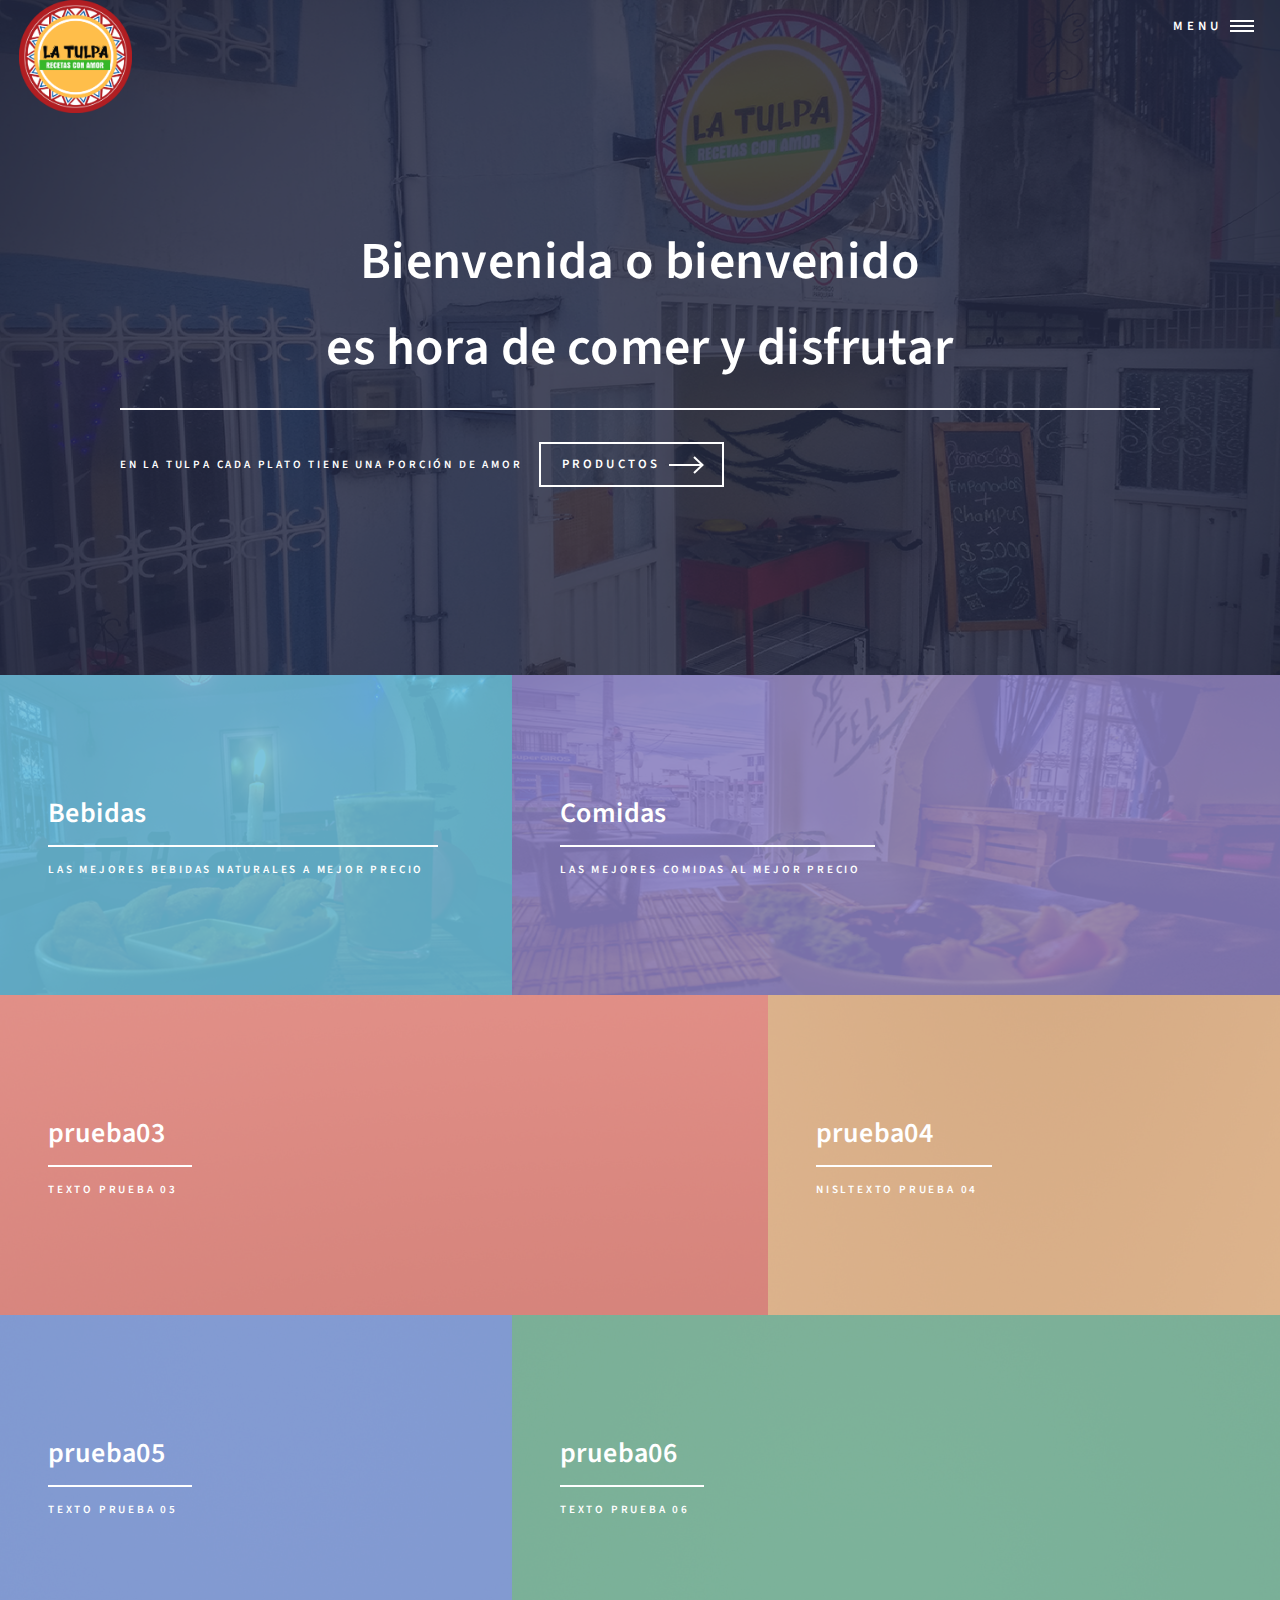
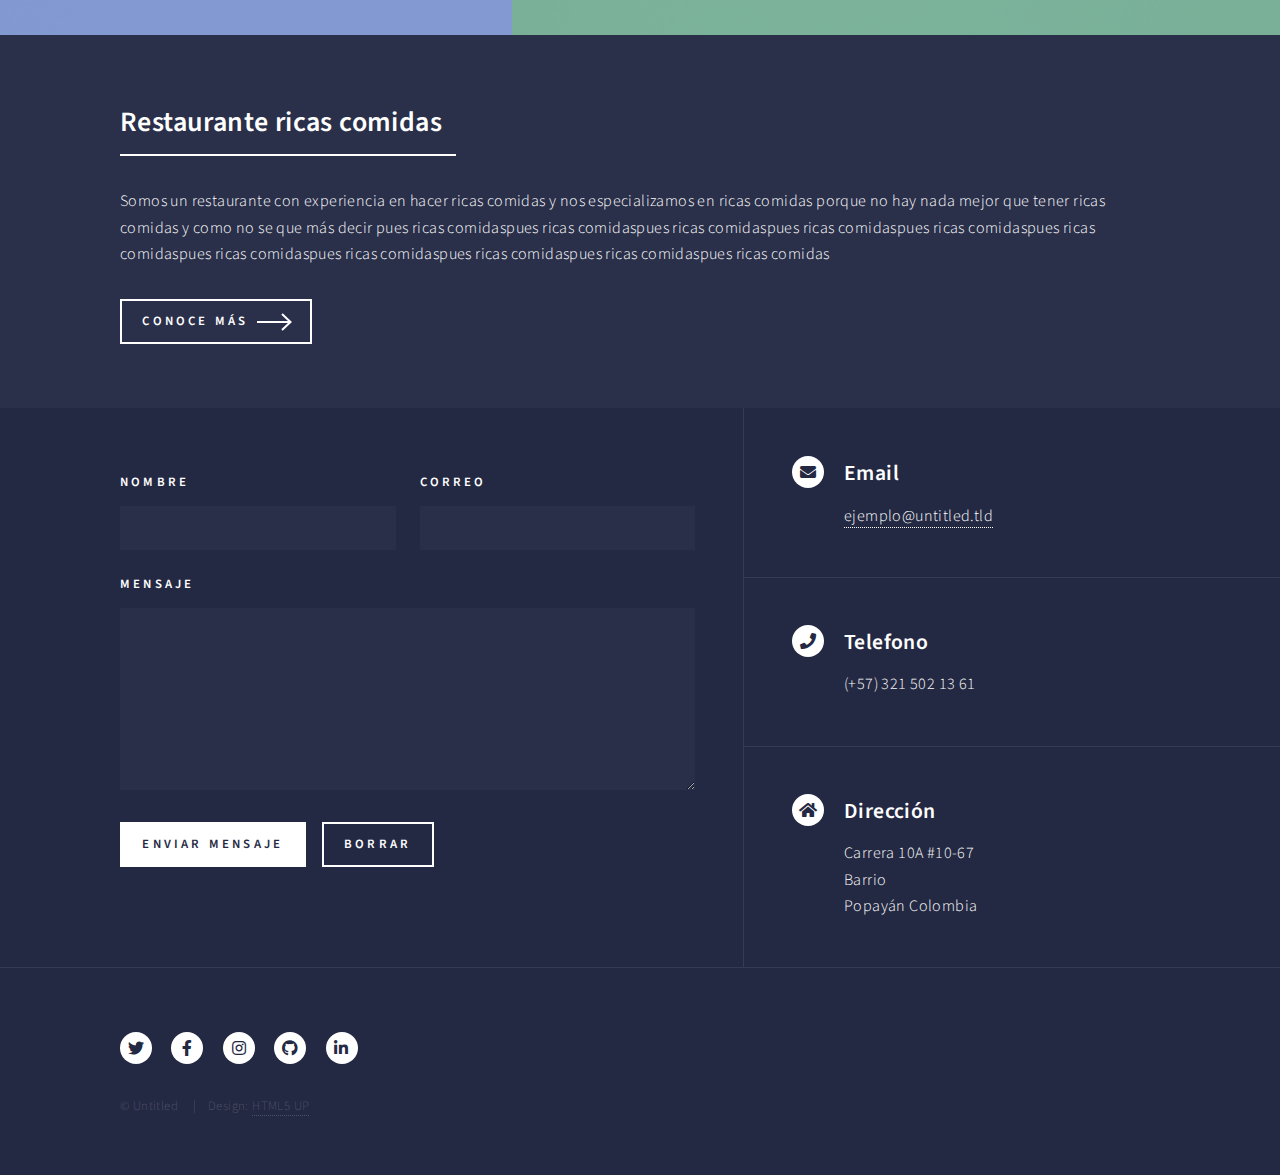
==== index.html @ 99e547b1 "Primera carga" ====
﻿<!DOCTYPE HTML>
<!--
    Forty by HTML5 UP
    html5up.net | @ajlkn
    Free for personal and commercial use under the CCA 3.0 license (html5up.net/license)
-->
<html>
<head>
    <title>Comidas Ricas</title>
    <meta charset="utf-8" />
    <meta name="viewport" content="width=device-width, initial-scale=1, user-scalable=no" />
    <link rel="stylesheet" href="assets/css/main.css" />
    <noscript><link rel="stylesheet" href="assets/css/noscript.css" /></noscript>
</head>
<body class="is-preload">
    <!-- Wrapper -->
    <div id="wrapper">
        <!-- Header -->
        <header id="header" class="alt">
            <a href="index.html" class="logo"><img src="images/logo.png" style="width:10%" /></a>
            <nav>
                <a href="#menu">Menu</a>
            </nav>
        </header>
        <!-- Menu -->
        <nav id="menu">
            <ul class="links">
                <li><a href="index.html">Inicio</a></li>
                <li><a href="Carta.html">Carta</a></li>
                <li><a href="generic.html">Conocenos</a></li>
            </ul>
            <ul class="actions stacked">
                <li><a href="#" class="button primary fit">Get Started</a></li>
                <li><a href="#" class="button fit">Log In</a></li>
            </ul>
        </nav>
        <!-- Banner -->
        <section id="banner" class="major">
            <div class="inner">
                <span class="image">
                    <img src="images/banner.png" alt="" />
                </span>
                <header class="major" style="text-align:center;">
                    <h1>Bienvenida o bienvenido<br />es hora de comer y disfrutar</h1>
                </header>
                <div class="content">
                    <p>En La Tulpa cada plato tiene una porción de amor</p>
                    <ul class="actions">
                        <li><a href="#one" class="button next scrolly">Productos</a></li>
                    </ul>
                </div>
            </div>
        </section>
        <!-- Main -->
        <div id="main">

            <!-- One -->
            <section id="one" class="tiles">
                <article>
                    <span class="image">
                        <img src="images/pic01.png" alt="" />
                    </span>
                    <header class="major">
                        <h3><a href="Bebidas.html" class="link">Bebidas</a></h3>
                        <p>Las mejores bebidas naturales a mejor precio</p>
                    </header>
                </article>
                <article>
                    <span class="image">
                        <img src="images/pic02.png" alt="" />
                    </span>
                    <header class="major">
                        <h3><a href="Comida.html" class="link">Comidas</a></h3>
                        <p>Las mejores comidas al mejor precio</p>
                    </header>
                </article>
                <article>
                    <span class="image">
                        <img src="images/pic03.jpg" alt="" />
                    </span>
                    <header class="major">
                        <h3><a href="Carta.html" class="link">prueba03</a></h3>
                        <p>Texto prueba 03</p>
                    </header>
                </article>
                <article>
                    <span class="image">
                        <img src="images/pic04.jpg" alt="" />
                    </span>
                    <header class="major">
                        <h3><a href="Carta.html" class="link">prueba04</a></h3>
                        <p>NislTexto prueba 04</p>
                    </header>
                </article>
                <article>
                    <span class="image">
                        <img src="images/pic05.jpg" alt="" />
                    </span>
                    <header class="major">
                        <h3><a href="Carta.html" class="link">prueba05</a></h3>
                        <p>Texto prueba 05</p>
                    </header>
                </article>
                <article>
                    <span class="image">
                        <img src="images/pic06.jpg" alt="" />
                    </span>
                    <header class="major">
                        <h3><a href="Carta.html" class="link">prueba06</a></h3>
                        <p>Texto prueba 06</p>
                    </header>
                </article>
            </section>

            <!-- Two -->
            <section id="two">
                <div class="inner">
                    <header class="major">
                        <h2>Restaurante ricas comidas</h2>
                    </header>
                    <p>Somos un restaurante con experiencia en hacer ricas comidas y nos especializamos en ricas comidas porque no hay nada mejor que tener ricas comidas y como no se que más decir pues ricas comidaspues ricas comidaspues ricas comidaspues ricas comidaspues ricas comidaspues ricas comidaspues ricas comidaspues ricas comidaspues ricas comidaspues ricas comidaspues ricas comidas</p>
                    <ul class="actions">
                        <li><a href="landing.html" class="button next">Conoce más</a></li>
                    </ul>
                </div>
            </section>

        </div>

        <!-- Contact -->
        <section id="contact">
            <div class="inner">
                <section>
                    <form method="post" action="#">
                        <div class="fields">
                            <div class="field half">
                                <label for="name">Nombre</label>
                                <input type="text" name="name" id="name" />
                            </div>
                            <div class="field half">
                                <label for="email">Correo</label>
                                <input type="text" name="email" id="email" />
                            </div>
                            <div class="field">
                                <label for="message">Mensaje</label>
                                <textarea name="message" id="message" rows="6"></textarea>
                            </div>
                        </div>
                        <ul class="actions">
                            <li><input type="submit" value="Enviar mensaje" class="primary" /></li>
                            <li><input type="reset" value="Borrar" /></li>
                        </ul>
                    </form>
                </section>
                <section class="split">
                    <section>
                        <div class="contact-method">
                            <span class="icon solid alt fa-envelope"></span>
                            <h3>Email</h3>
                            <a href="#">ejemplo@untitled.tld</a>
                        </div>
                    </section>
                    <section>
                        <div class="contact-method">
                            <span class="icon solid alt fa-phone"></span>
                            <h3>Telefono</h3>
                            <span>(+57) 321 502 13 61</span>
                        </div>
                    </section>
                    <section>
                        <div class="contact-method">
                            <span class="icon solid alt fa-home"></span>
                            <h3>Dirección</h3>
                            <span>
                                Carrera 10A #10-67<br />
                                Barrio<br />
                                Popayán Colombia
                            </span>
                        </div>
                    </section>
                </section>
            </div>
        </section>
        <!-- Footer -->
        <footer id="footer">
            <div class="inner">
                <ul class="icons">
                    <li><a href="#" class="icon brands alt fa-twitter"><span class="label">Twitter</span></a></li>
                    <li><a href="#" class="icon brands alt fa-facebook-f"><span class="label">Facebook</span></a></li>
                    <li><a href="#" class="icon brands alt fa-instagram"><span class="label">Instagram</span></a></li>
                    <li><a href="#" class="icon brands alt fa-github"><span class="label">GitHub</span></a></li>
                    <li><a href="#" class="icon brands alt fa-linkedin-in"><span class="label">LinkedIn</span></a></li>
                </ul>
                <ul class="copyright">
                    <li>&copy; Untitled</li>
                    <li>Design: <a href="https://html5up.net">HTML5 UP</a></li>
                </ul>
            </div>
        </footer>

    </div>

    <!-- Scripts -->
    <script src="assets/js/jquery.min.js"></script>
    <script src="assets/js/jquery.scrolly.min.js"></script>
    <script src="assets/js/jquery.scrollex.min.js"></script>
    <script src="assets/js/browser.min.js"></script>
    <script src="assets/js/breakpoints.min.js"></script>
    <script src="assets/js/util.js"></script>
    <script src="assets/js/main.js"></script>

</body>
</html>
---- assets/css/main.css ----
@import url(fontawesome-all.min.css);
@import url("https://fonts.googleapis.com/css?family=Source+Sans+Pro:300,300italic,600,600italic");

/*
	Forty by HTML5 UP
	html5up.net | @ajlkn
	Free for personal and commercial use under the CCA 3.0 license (html5up.net/license)
*/

html, body, div, span, applet, object,
iframe, h1, h2, h3, h4, h5, h6, p, blockquote,
pre, a, abbr, acronym, address, big, cite,
code, del, dfn, em, img, ins, kbd, q, s, samp,
small, strike, strong, sub, sup, tt, var, b,
u, i, center, dl, dt, dd, ol, ul, li, fieldset,
form, label, legend, table, caption, tbody,
tfoot, thead, tr, th, td, article, aside,
canvas, details, embed, figure, figcaption,
footer, header, hgroup, menu, nav, output, ruby,
section, summary, time, mark, audio, video {
	margin: 0;
	padding: 0;
	border: 0;
	font-size: 100%;
	font: inherit;
	vertical-align: baseline;}

article, aside, details, figcaption, figure,
footer, header, hgroup, menu, nav, section {
	display: block;}

body {
	line-height: 1;
}

ol, ul {
	list-style: none;
}

blockquote, q {
	quotes: none;
}

	blockquote:before, blockquote:after, q:before, q:after {
		content: '';
		content: none;
	}

table {
	border-collapse: collapse;
	border-spacing: 0;
}

body {
	-webkit-text-size-adjust: none;
}

mark {
	background-color: transparent;
	color: inherit;
}

input::-moz-focus-inner {
	border: 0;
	padding: 0;
}

input, select, textarea {
	-moz-appearance: none;
	-webkit-appearance: none;
	-ms-appearance: none;
	appearance: none;
}

/* Basic */

	@-ms-viewport {
		width: device-width;
	}

	body {
		-ms-overflow-style: scrollbar;
	}

	@media screen and (max-width: 480px) {

		html, body {
			min-width: 320px;
		}

	}

	html {
		box-sizing: border-box;
	}

	*, *:before, *:after {
		box-sizing: inherit;
	}

	body {
		background: #242943;
	}

		body.is-preload *, body.is-preload *:before, body.is-preload *:after {
			-moz-animation: none !important;
			-webkit-animation: none !important;
			-ms-animation: none !important;
			animation: none !important;
			-moz-transition: none !important;
			-webkit-transition: none !important;
			-ms-transition: none !important;
			transition: none !important;
		}

/* Type */

	body, input, select, textarea {
		color: #ffffff;
		font-family: "Source Sans Pro", Helvetica, sans-serif;
		font-size: 17pt;
		font-weight: 300;
		letter-spacing: 0.025em;
		line-height: 1.65;
	}

		@media screen and (max-width: 1680px) {

			body, input, select, textarea {
				font-size: 14pt;
			}

		}

		@media screen and (max-width: 1280px) {

			body, input, select, textarea {
				font-size: 12pt;
			}

		}

		@media screen and (max-width: 360px) {

			body, input, select, textarea {
				font-size: 11pt;
			}

		}

	a {
		-moz-transition: color 0.2s ease-in-out, border-bottom-color 0.2s ease-in-out;
		-webkit-transition: color 0.2s ease-in-out, border-bottom-color 0.2s ease-in-out;
		-ms-transition: color 0.2s ease-in-out, border-bottom-color 0.2s ease-in-out;
		transition: color 0.2s ease-in-out, border-bottom-color 0.2s ease-in-out;
		border-bottom: dotted 1px;
		color: inherit;
		text-decoration: none;
	}

		a:hover {
			border-bottom-color: transparent;
			color: #9bf1ff !important;
		}

		a:active {
			color: #53e3fb !important;
		}

	strong, b {
		color: #ffffff;
		font-weight: 600;
	}

	em, i {
		font-style: italic;
	}

	p {
		margin: 0 0 2em 0;
	}

	h1, h2, h3, h4, h5, h6 {
		color: #ffffff;
		font-weight: 600;
		line-height: 1.65;
		margin: 0 0 1em 0;
	}

		h1 a, h2 a, h3 a, h4 a, h5 a, h6 a {
			color: inherit;
			border-bottom: 0;
		}

	h1 {
		font-size: 2.5em;
	}

	h2 {
		font-size: 1.75em;
	}

	h3 {
		font-size: 1.35em;
	}

	h4 {
		font-size: 1.1em;
	}

	h5 {
		font-size: 0.9em;
	}

	h6 {
		font-size: 0.7em;
	}

	@media screen and (max-width: 736px) {

		h1 {
			font-size: 2em;
		}

		h2 {
			font-size: 1.5em;
		}

		h3 {
			font-size: 1.25em;
		}

	}

	sub {
		font-size: 0.8em;
		position: relative;
		top: 0.5em;
	}

	sup {
		font-size: 0.8em;
		position: relative;
		top: -0.5em;
	}

	blockquote {
		border-left: solid 4px rgba(212, 212, 255, 0.1);
		font-style: italic;
		margin: 0 0 2em 0;
		padding: 0.5em 0 0.5em 2em;
	}

	code {
		background: rgba(212, 212, 255, 0.035);
		font-family: "Courier New", monospace;
		font-size: 0.9em;
		margin: 0 0.25em;
		padding: 0.25em 0.65em;
	}

	pre {
		-webkit-overflow-scrolling: touch;
		font-family: "Courier New", monospace;
		font-size: 0.9em;
		margin: 0 0 2em 0;
	}

		pre code {
			display: block;
			line-height: 1.75;
			padding: 1em 1.5em;
			overflow-x: auto;
		}

	hr {
		border: 0;
		border-bottom: solid 1px rgba(212, 212, 255, 0.1);
		margin: 2em 0;
	}

		hr.major {
			margin: 3em 0;
		}

	.align-left {
		text-align: left;
	}

	.align-center {
		text-align: center;
	}

	.align-right {
		text-align: right;
	}

/* Row */

	.row {
		display: flex;
		flex-wrap: wrap;
		box-sizing: border-box;
		align-items: stretch;
	}

		.row > * {
			box-sizing: border-box;
		}

		.row.gtr-uniform > * > :last-child {
			margin-bottom: 0;
		}

		.row.aln-left {
			justify-content: flex-start;
		}

		.row.aln-center {
			justify-content: center;
		}

		.row.aln-right {
			justify-content: flex-end;
		}

		.row.aln-top {
			align-items: flex-start;
		}

		.row.aln-middle {
			align-items: center;
		}

		.row.aln-bottom {
			align-items: flex-end;
		}

		.row > .imp {
			order: -1;
		}

		.row > .col-1 {
			width: 8.33333%;
		}

		.row > .off-1 {
			margin-left: 8.33333%;
		}

		.row > .col-2 {
			width: 16.66667%;
		}

		.row > .off-2 {
			margin-left: 16.66667%;
		}

		.row > .col-3 {
			width: 25%;
		}

		.row > .off-3 {
			margin-left: 25%;
		}

		.row > .col-4 {
			width: 33.33333%;
		}

		.row > .off-4 {
			margin-left: 33.33333%;
		}

		.row > .col-5 {
			width: 41.66667%;
		}

		.row > .off-5 {
			margin-left: 41.66667%;
		}

		.row > .col-6 {
			width: 50%;
		}

		.row > .off-6 {
			margin-left: 50%;
		}

		.row > .col-7 {
			width: 58.33333%;
		}

		.row > .off-7 {
			margin-left: 58.33333%;
		}

		.row > .col-8 {
			width: 66.66667%;
		}

		.row > .off-8 {
			margin-left: 66.66667%;
		}

		.row > .col-9 {
			width: 75%;
		}

		.row > .off-9 {
			margin-left: 75%;
		}

		.row > .col-10 {
			width: 83.33333%;
		}

		.row > .off-10 {
			margin-left: 83.33333%;
		}

		.row > .col-11 {
			width: 91.66667%;
		}

		.row > .off-11 {
			margin-left: 91.66667%;
		}

		.row > .col-12 {
			width: 100%;
		}

		.row > .off-12 {
			margin-left: 100%;
		}

		.row.gtr-0 {
			margin-top: 0;
			margin-left: 0em;
		}

			.row.gtr-0 > * {
				padding: 0 0 0 0em;
			}

			.row.gtr-0.gtr-uniform {
				margin-top: 0em;
			}

				.row.gtr-0.gtr-uniform > * {
					padding-top: 0em;
				}

		.row.gtr-25 {
			margin-top: 0;
			margin-left: -0.5em;
		}

			.row.gtr-25 > * {
				padding: 0 0 0 0.5em;
			}

			.row.gtr-25.gtr-uniform {
				margin-top: -0.5em;
			}

				.row.gtr-25.gtr-uniform > * {
					padding-top: 0.5em;
				}

		.row.gtr-50 {
			margin-top: 0;
			margin-left: -1em;
		}

			.row.gtr-50 > * {
				padding: 0 0 0 1em;
			}

			.row.gtr-50.gtr-uniform {
				margin-top: -1em;
			}

				.row.gtr-50.gtr-uniform > * {
					padding-top: 1em;
				}

		.row {
			margin-top: 0;
			margin-left: -2em;
		}

			.row > * {
				padding: 0 0 0 2em;
			}

			.row.gtr-uniform {
				margin-top: -2em;
			}

				.row.gtr-uniform > * {
					padding-top: 2em;
				}

		.row.gtr-150 {
			margin-top: 0;
			margin-left: -3em;
		}

			.row.gtr-150 > * {
				padding: 0 0 0 3em;
			}

			.row.gtr-150.gtr-uniform {
				margin-top: -3em;
			}

				.row.gtr-150.gtr-uniform > * {
					padding-top: 3em;
				}

		.row.gtr-200 {
			margin-top: 0;
			margin-left: -4em;
		}

			.row.gtr-200 > * {
				padding: 0 0 0 4em;
			}

			.row.gtr-200.gtr-uniform {
				margin-top: -4em;
			}

				.row.gtr-200.gtr-uniform > * {
					padding-top: 4em;
				}

		@media screen and (max-width: 1680px) {

			.row {
				display: flex;
				flex-wrap: wrap;
				box-sizing: border-box;
				align-items: stretch;
			}

				.row > * {
					box-sizing: border-box;
				}

				.row.gtr-uniform > * > :last-child {
					margin-bottom: 0;
				}

				.row.aln-left {
					justify-content: flex-start;
				}

				.row.aln-center {
					justify-content: center;
				}

				.row.aln-right {
					justify-content: flex-end;
				}

				.row.aln-top {
					align-items: flex-start;
				}

				.row.aln-middle {
					align-items: center;
				}

				.row.aln-bottom {
					align-items: flex-end;
				}

				.row > .imp-xlarge {
					order: -1;
				}

				.row > .col-1-xlarge {
					width: 8.33333%;
				}

				.row > .off-1-xlarge {
					margin-left: 8.33333%;
				}

				.row > .col-2-xlarge {
					width: 16.66667%;
				}

				.row > .off-2-xlarge {
					margin-left: 16.66667%;
				}

				.row > .col-3-xlarge {
					width: 25%;
				}

				.row > .off-3-xlarge {
					margin-left: 25%;
				}

				.row > .col-4-xlarge {
					width: 33.33333%;
				}

				.row > .off-4-xlarge {
					margin-left: 33.33333%;
				}

				.row > .col-5-xlarge {
					width: 41.66667%;
				}

				.row > .off-5-xlarge {
					margin-left: 41.66667%;
				}

				.row > .col-6-xlarge {
					width: 50%;
				}

				.row > .off-6-xlarge {
					margin-left: 50%;
				}

				.row > .col-7-xlarge {
					width: 58.33333%;
				}

				.row > .off-7-xlarge {
					margin-left: 58.33333%;
				}

				.row > .col-8-xlarge {
					width: 66.66667%;
				}

				.row > .off-8-xlarge {
					margin-left: 66.66667%;
				}

				.row > .col-9-xlarge {
					width: 75%;
				}

				.row > .off-9-xlarge {
					margin-left: 75%;
				}

				.row > .col-10-xlarge {
					width: 83.33333%;
				}

				.row > .off-10-xlarge {
					margin-left: 83.33333%;
				}

				.row > .col-11-xlarge {
					width: 91.66667%;
				}

				.row > .off-11-xlarge {
					margin-left: 91.66667%;
				}

				.row > .col-12-xlarge {
					width: 100%;
				}

				.row > .off-12-xlarge {
					margin-left: 100%;
				}

				.row.gtr-0 {
					margin-top: 0;
					margin-left: 0em;
				}

					.row.gtr-0 > * {
						padding: 0 0 0 0em;
					}

					.row.gtr-0.gtr-uniform {
						margin-top: 0em;
					}

						.row.gtr-0.gtr-uniform > * {
							padding-top: 0em;
						}

				.row.gtr-25 {
					margin-top: 0;
					margin-left: -0.5em;
				}

					.row.gtr-25 > * {
						padding: 0 0 0 0.5em;
					}

					.row.gtr-25.gtr-uniform {
						margin-top: -0.5em;
					}

						.row.gtr-25.gtr-uniform > * {
							padding-top: 0.5em;
						}

				.row.gtr-50 {
					margin-top: 0;
					margin-left: -1em;
				}

					.row.gtr-50 > * {
						padding: 0 0 0 1em;
					}

					.row.gtr-50.gtr-uniform {
						margin-top: -1em;
					}

						.row.gtr-50.gtr-uniform > * {
							padding-top: 1em;
						}

				.row {
					margin-top: 0;
					margin-left: -2em;
				}

					.row > * {
						padding: 0 0 0 2em;
					}

					.row.gtr-uniform {
						margin-top: -2em;
					}

						.row.gtr-uniform > * {
							padding-top: 2em;
						}

				.row.gtr-150 {
					margin-top: 0;
					margin-left: -3em;
				}

					.row.gtr-150 > * {
						padding: 0 0 0 3em;
					}

					.row.gtr-150.gtr-uniform {
						margin-top: -3em;
					}

						.row.gtr-150.gtr-uniform > * {
							padding-top: 3em;
						}

				.row.gtr-200 {
					margin-top: 0;
					margin-left: -4em;
				}

					.row.gtr-200 > * {
						padding: 0 0 0 4em;
					}

					.row.gtr-200.gtr-uniform {
						margin-top: -4em;
					}

						.row.gtr-200.gtr-uniform > * {
							padding-top: 4em;
						}

		}

		@media screen and (max-width: 1280px) {

			.row {
				display: flex;
				flex-wrap: wrap;
				box-sizing: border-box;
				align-items: stretch;
			}

				.row > * {
					box-sizing: border-box;
				}

				.row.gtr-uniform > * > :last-child {
					margin-bottom: 0;
				}

				.row.aln-left {
					justify-content: flex-start;
				}

				.row.aln-center {
					justify-content: center;
				}

				.row.aln-right {
					justify-content: flex-end;
				}

				.row.aln-top {
					align-items: flex-start;
				}

				.row.aln-middle {
					align-items: center;
				}

				.row.aln-bottom {
					align-items: flex-end;
				}

				.row > .imp-large {
					order: -1;
				}

				.row > .col-1-large {
					width: 8.33333%;
				}

				.row > .off-1-large {
					margin-left: 8.33333%;
				}

				.row > .col-2-large {
					width: 16.66667%;
				}

				.row > .off-2-large {
					margin-left: 16.66667%;
				}

				.row > .col-3-large {
					width: 25%;
				}

				.row > .off-3-large {
					margin-left: 25%;
				}

				.row > .col-4-large {
					width: 33.33333%;
				}

				.row > .off-4-large {
					margin-left: 33.33333%;
				}

				.row > .col-5-large {
					width: 41.66667%;
				}

				.row > .off-5-large {
					margin-left: 41.66667%;
				}

				.row > .col-6-large {
					width: 50%;
				}

				.row > .off-6-large {
					margin-left: 50%;
				}

				.row > .col-7-large {
					width: 58.33333%;
				}

				.row > .off-7-large {
					margin-left: 58.33333%;
				}

				.row > .col-8-large {
					width: 66.66667%;
				}

				.row > .off-8-large {
					margin-left: 66.66667%;
				}

				.row > .col-9-large {
					width: 75%;
				}

				.row > .off-9-large {
					margin-left: 75%;
				}

				.row > .col-10-large {
					width: 83.33333%;
				}

				.row > .off-10-large {
					margin-left: 83.33333%;
				}

				.row > .col-11-large {
					width: 91.66667%;
				}

				.row > .off-11-large {
					margin-left: 91.66667%;
				}

				.row > .col-12-large {
					width: 100%;
				}

				.row > .off-12-large {
					margin-left: 100%;
				}

				.row.gtr-0 {
					margin-top: 0;
					margin-left: 0em;
				}

					.row.gtr-0 > * {
						padding: 0 0 0 0em;
					}

					.row.gtr-0.gtr-uniform {
						margin-top: 0em;
					}

						.row.gtr-0.gtr-uniform > * {
							padding-top: 0em;
						}

				.row.gtr-25 {
					margin-top: 0;
					margin-left: -0.375em;
				}

					.row.gtr-25 > * {
						padding: 0 0 0 0.375em;
					}

					.row.gtr-25.gtr-uniform {
						margin-top: -0.375em;
					}

						.row.gtr-25.gtr-uniform > * {
							padding-top: 0.375em;
						}

				.row.gtr-50 {
					margin-top: 0;
					margin-left: -0.75em;
				}

					.row.gtr-50 > * {
						padding: 0 0 0 0.75em;
					}

					.row.gtr-50.gtr-uniform {
						margin-top: -0.75em;
					}

						.row.gtr-50.gtr-uniform > * {
							padding-top: 0.75em;
						}

				.row {
					margin-top: 0;
					margin-left: -1.5em;
				}

					.row > * {
						padding: 0 0 0 1.5em;
					}

					.row.gtr-uniform {
						margin-top: -1.5em;
					}

						.row.gtr-uniform > * {
							padding-top: 1.5em;
						}

				.row.gtr-150 {
					margin-top: 0;
					margin-left: -2.25em;
				}

					.row.gtr-150 > * {
						padding: 0 0 0 2.25em;
					}

					.row.gtr-150.gtr-uniform {
						margin-top: -2.25em;
					}

						.row.gtr-150.gtr-uniform > * {
							padding-top: 2.25em;
						}

				.row.gtr-200 {
					margin-top: 0;
					margin-left: -3em;
				}

					.row.gtr-200 > * {
						padding: 0 0 0 3em;
					}

					.row.gtr-200.gtr-uniform {
						margin-top: -3em;
					}

						.row.gtr-200.gtr-uniform > * {
							padding-top: 3em;
						}

		}

		@media screen and (max-width: 980px) {

			.row {
				display: flex;
				flex-wrap: wrap;
				box-sizing: border-box;
				align-items: stretch;
			}

				.row > * {
					box-sizing: border-box;
				}

				.row.gtr-uniform > * > :last-child {
					margin-bottom: 0;
				}

				.row.aln-left {
					justify-content: flex-start;
				}

				.row.aln-center {
					justify-content: center;
				}

				.row.aln-right {
					justify-content: flex-end;
				}

				.row.aln-top {
					align-items: flex-start;
				}

				.row.aln-middle {
					align-items: center;
				}

				.row.aln-bottom {
					align-items: flex-end;
				}

				.row > .imp-medium {
					order: -1;
				}

				.row > .col-1-medium {
					width: 8.33333%;
				}

				.row > .off-1-medium {
					margin-left: 8.33333%;
				}

				.row > .col-2-medium {
					width: 16.66667%;
				}

				.row > .off-2-medium {
					margin-left: 16.66667%;
				}

				.row > .col-3-medium {
					width: 25%;
				}

				.row > .off-3-medium {
					margin-left: 25%;
				}

				.row > .col-4-medium {
					width: 33.33333%;
				}

				.row > .off-4-medium {
					margin-left: 33.33333%;
				}

				.row > .col-5-medium {
					width: 41.66667%;
				}

				.row > .off-5-medium {
					margin-left: 41.66667%;
				}

				.row > .col-6-medium {
					width: 50%;
				}

				.row > .off-6-medium {
					margin-left: 50%;
				}

				.row > .col-7-medium {
					width: 58.33333%;
				}

				.row > .off-7-medium {
					margin-left: 58.33333%;
				}

				.row > .col-8-medium {
					width: 66.66667%;
				}

				.row > .off-8-medium {
					margin-left: 66.66667%;
				}

				.row > .col-9-medium {
					width: 75%;
				}

				.row > .off-9-medium {
					margin-left: 75%;
				}

				.row > .col-10-medium {
					width: 83.33333%;
				}

				.row > .off-10-medium {
					margin-left: 83.33333%;
				}

				.row > .col-11-medium {
					width: 91.66667%;
				}

				.row > .off-11-medium {
					margin-left: 91.66667%;
				}

				.row > .col-12-medium {
					width: 100%;
				}

				.row > .off-12-medium {
					margin-left: 100%;
				}

				.row.gtr-0 {
					margin-top: 0;
					margin-left: 0em;
				}

					.row.gtr-0 > * {
						padding: 0 0 0 0em;
					}

					.row.gtr-0.gtr-uniform {
						margin-top: 0em;
					}

						.row.gtr-0.gtr-uniform > * {
							padding-top: 0em;
						}

				.row.gtr-25 {
					margin-top: 0;
					margin-left: -0.375em;
				}

					.row.gtr-25 > * {
						padding: 0 0 0 0.375em;
					}

					.row.gtr-25.gtr-uniform {
						margin-top: -0.375em;
					}

						.row.gtr-25.gtr-uniform > * {
							padding-top: 0.375em;
						}

				.row.gtr-50 {
					margin-top: 0;
					margin-left: -0.75em;
				}

					.row.gtr-50 > * {
						padding: 0 0 0 0.75em;
					}

					.row.gtr-50.gtr-uniform {
						margin-top: -0.75em;
					}

						.row.gtr-50.gtr-uniform > * {
							padding-top: 0.75em;
						}

				.row {
					margin-top: 0;
					margin-left: -1.5em;
				}

					.row > * {
						padding: 0 0 0 1.5em;
					}

					.row.gtr-uniform {
						margin-top: -1.5em;
					}

						.row.gtr-uniform > * {
							padding-top: 1.5em;
						}

				.row.gtr-150 {
					margin-top: 0;
					margin-left: -2.25em;
				}

					.row.gtr-150 > * {
						padding: 0 0 0 2.25em;
					}

					.row.gtr-150.gtr-uniform {
						margin-top: -2.25em;
					}

						.row.gtr-150.gtr-uniform > * {
							padding-top: 2.25em;
						}

				.row.gtr-200 {
					margin-top: 0;
					margin-left: -3em;
				}

					.row.gtr-200 > * {
						padding: 0 0 0 3em;
					}

					.row.gtr-200.gtr-uniform {
						margin-top: -3em;
					}

						.row.gtr-200.gtr-uniform > * {
							padding-top: 3em;
						}

		}

		@media screen and (max-width: 736px) {

			.row {
				display: flex;
				flex-wrap: wrap;
				box-sizing: border-box;
				align-items: stretch;
			}

				.row > * {
					box-sizing: border-box;
				}

				.row.gtr-uniform > * > :last-child {
					margin-bottom: 0;
				}

				.row.aln-left {
					justify-content: flex-start;
				}

				.row.aln-center {
					justify-content: center;
				}

				.row.aln-right {
					justify-content: flex-end;
				}

				.row.aln-top {
					align-items: flex-start;
				}

				.row.aln-middle {
					align-items: center;
				}

				.row.aln-bottom {
					align-items: flex-end;
				}

				.row > .imp-small {
					order: -1;
				}

				.row > .col-1-small {
					width: 8.33333%;
				}

				.row > .off-1-small {
					margin-left: 8.33333%;
				}

				.row > .col-2-small {
					width: 16.66667%;
				}

				.row > .off-2-small {
					margin-left: 16.66667%;
				}

				.row > .col-3-small {
					width: 25%;
				}

				.row > .off-3-small {
					margin-left: 25%;
				}

				.row > .col-4-small {
					width: 33.33333%;
				}

				.row > .off-4-small {
					margin-left: 33.33333%;
				}

				.row > .col-5-small {
					width: 41.66667%;
				}

				.row > .off-5-small {
					margin-left: 41.66667%;
				}

				.row > .col-6-small {
					width: 50%;
				}

				.row > .off-6-small {
					margin-left: 50%;
				}

				.row > .col-7-small {
					width: 58.33333%;
				}

				.row > .off-7-small {
					margin-left: 58.33333%;
				}

				.row > .col-8-small {
					width: 66.66667%;
				}

				.row > .off-8-small {
					margin-left: 66.66667%;
				}

				.row > .col-9-small {
					width: 75%;
				}

				.row > .off-9-small {
					margin-left: 75%;
				}

				.row > .col-10-small {
					width: 83.33333%;
				}

				.row > .off-10-small {
					margin-left: 83.33333%;
				}

				.row > .col-11-small {
					width: 91.66667%;
				}

				.row > .off-11-small {
					margin-left: 91.66667%;
				}

				.row > .col-12-small {
					width: 100%;
				}

				.row > .off-12-small {
					margin-left: 100%;
				}

				.row.gtr-0 {
					margin-top: 0;
					margin-left: 0em;
				}

					.row.gtr-0 > * {
						padding: 0 0 0 0em;
					}

					.row.gtr-0.gtr-uniform {
						margin-top: 0em;
					}

						.row.gtr-0.gtr-uniform > * {
							padding-top: 0em;
						}

				.row.gtr-25 {
					margin-top: 0;
					margin-left: -0.3125em;
				}

					.row.gtr-25 > * {
						padding: 0 0 0 0.3125em;
					}

					.row.gtr-25.gtr-uniform {
						margin-top: -0.3125em;
					}

						.row.gtr-25.gtr-uniform > * {
							padding-top: 0.3125em;
						}

				.row.gtr-50 {
					margin-top: 0;
					margin-left: -0.625em;
				}

					.row.gtr-50 > * {
						padding: 0 0 0 0.625em;
					}

					.row.gtr-50.gtr-uniform {
						margin-top: -0.625em;
					}

						.row.gtr-50.gtr-uniform > * {
							padding-top: 0.625em;
						}

				.row {
					margin-top: 0;
					margin-left: -1.25em;
				}

					.row > * {
						padding: 0 0 0 1.25em;
					}

					.row.gtr-uniform {
						margin-top: -1.25em;
					}

						.row.gtr-uniform > * {
							padding-top: 1.25em;
						}

				.row.gtr-150 {
					margin-top: 0;
					margin-left: -1.875em;
				}

					.row.gtr-150 > * {
						padding: 0 0 0 1.875em;
					}

					.row.gtr-150.gtr-uniform {
						margin-top: -1.875em;
					}

						.row.gtr-150.gtr-uniform > * {
							padding-top: 1.875em;
						}

				.row.gtr-200 {
					margin-top: 0;
					margin-left: -2.5em;
				}

					.row.gtr-200 > * {
						padding: 0 0 0 2.5em;
					}

					.row.gtr-200.gtr-uniform {
						margin-top: -2.5em;
					}

						.row.gtr-200.gtr-uniform > * {
							padding-top: 2.5em;
						}

		}

		@media screen and (max-width: 480px) {

			.row {
				display: flex;
				flex-wrap: wrap;
				box-sizing: border-box;
				align-items: stretch;
			}

				.row > * {
					box-sizing: border-box;
				}

				.row.gtr-uniform > * > :last-child {
					margin-bottom: 0;
				}

				.row.aln-left {
					justify-content: flex-start;
				}

				.row.aln-center {
					justify-content: center;
				}

				.row.aln-right {
					justify-content: flex-end;
				}

				.row.aln-top {
					align-items: flex-start;
				}

				.row.aln-middle {
					align-items: center;
				}

				.row.aln-bottom {
					align-items: flex-end;
				}

				.row > .imp-xsmall {
					order: -1;
				}

				.row > .col-1-xsmall {
					width: 8.33333%;
				}

				.row > .off-1-xsmall {
					margin-left: 8.33333%;
				}

				.row > .col-2-xsmall {
					width: 16.66667%;
				}

				.row > .off-2-xsmall {
					margin-left: 16.66667%;
				}

				.row > .col-3-xsmall {
					width: 25%;
				}

				.row > .off-3-xsmall {
					margin-left: 25%;
				}

				.row > .col-4-xsmall {
					width: 33.33333%;
				}

				.row > .off-4-xsmall {
					margin-left: 33.33333%;
				}

				.row > .col-5-xsmall {
					width: 41.66667%;
				}

				.row > .off-5-xsmall {
					margin-left: 41.66667%;
				}

				.row > .col-6-xsmall {
					width: 50%;
				}

				.row > .off-6-xsmall {
					margin-left: 50%;
				}

				.row > .col-7-xsmall {
					width: 58.33333%;
				}

				.row > .off-7-xsmall {
					margin-left: 58.33333%;
				}

				.row > .col-8-xsmall {
					width: 66.66667%;
				}

				.row > .off-8-xsmall {
					margin-left: 66.66667%;
				}

				.row > .col-9-xsmall {
					width: 75%;
				}

				.row > .off-9-xsmall {
					margin-left: 75%;
				}

				.row > .col-10-xsmall {
					width: 83.33333%;
				}

				.row > .off-10-xsmall {
					margin-left: 83.33333%;
				}

				.row > .col-11-xsmall {
					width: 91.66667%;
				}

				.row > .off-11-xsmall {
					margin-left: 91.66667%;
				}

				.row > .col-12-xsmall {
					width: 100%;
				}

				.row > .off-12-xsmall {
					margin-left: 100%;
				}

				.row.gtr-0 {
					margin-top: 0;
					margin-left: 0em;
				}

					.row.gtr-0 > * {
						padding: 0 0 0 0em;
					}

					.row.gtr-0.gtr-uniform {
						margin-top: 0em;
					}

						.row.gtr-0.gtr-uniform > * {
							padding-top: 0em;
						}

				.row.gtr-25 {
					margin-top: 0;
					margin-left: -0.3125em;
				}

					.row.gtr-25 > * {
						padding: 0 0 0 0.3125em;
					}

					.row.gtr-25.gtr-uniform {
						margin-top: -0.3125em;
					}

						.row.gtr-25.gtr-uniform > * {
							padding-top: 0.3125em;
						}

				.row.gtr-50 {
					margin-top: 0;
					margin-left: -0.625em;
				}

					.row.gtr-50 > * {
						padding: 0 0 0 0.625em;
					}

					.row.gtr-50.gtr-uniform {
						margin-top: -0.625em;
					}

						.row.gtr-50.gtr-uniform > * {
							padding-top: 0.625em;
						}

				.row {
					margin-top: 0;
					margin-left: -1.25em;
				}

					.row > * {
						padding: 0 0 0 1.25em;
					}

					.row.gtr-uniform {
						margin-top: -1.25em;
					}

						.row.gtr-uniform > * {
							padding-top: 1.25em;
						}

				.row.gtr-150 {
					margin-top: 0;
					margin-left: -1.875em;
				}

					.row.gtr-150 > * {
						padding: 0 0 0 1.875em;
					}

					.row.gtr-150.gtr-uniform {
						margin-top: -1.875em;
					}

						.row.gtr-150.gtr-uniform > * {
							padding-top: 1.875em;
						}

				.row.gtr-200 {
					margin-top: 0;
					margin-left: -2.5em;
				}

					.row.gtr-200 > * {
						padding: 0 0 0 2.5em;
					}

					.row.gtr-200.gtr-uniform {
						margin-top: -2.5em;
					}

						.row.gtr-200.gtr-uniform > * {
							padding-top: 2.5em;
						}

		}

/* Section/Article */

	section.special, article.special {
		text-align: center;
	}

	header.major {
		width: -moz-max-content;
		width: -webkit-max-content;
		width: -ms-max-content;
		width: max-content;
		margin-bottom: 2em;
	}

		header.major > :first-child {
			margin-bottom: 0;
			width: calc(100% + 0.5em);
		}

			header.major > :first-child:after {
				content: '';
				background-color: #ffffff;
				display: block;
				height: 2px;
				margin: 0.325em 0 0.5em 0;
				width: 100%;
			}

		header.major > p {
			font-size: 0.7em;
			font-weight: 600;
			letter-spacing: 0.25em;
			margin-bottom: 0;
			text-transform: uppercase;
		}

		body.is-ie header.major > :first-child:after {
			max-width: 9em;
		}

		body.is-ie header.major > h1:after {
			max-width: 100% !important;
		}

	@media screen and (max-width: 736px) {

		header.major > p br {
			display: none;
		}

	}

/* Form */

	form {
		margin: 0 0 2em 0;
	}

		form > :last-child {
			margin-bottom: 0;
		}

		form > .fields {
			display: -moz-flex;
			display: -webkit-flex;
			display: -ms-flex;
			display: flex;
			-moz-flex-wrap: wrap;
			-webkit-flex-wrap: wrap;
			-ms-flex-wrap: wrap;
			flex-wrap: wrap;
			width: calc(100% + 3em);
			margin: -1.5em 0 2em -1.5em;
		}

			form > .fields > .field {
				-moz-flex-grow: 0;
				-webkit-flex-grow: 0;
				-ms-flex-grow: 0;
				flex-grow: 0;
				-moz-flex-shrink: 0;
				-webkit-flex-shrink: 0;
				-ms-flex-shrink: 0;
				flex-shrink: 0;
				padding: 1.5em 0 0 1.5em;
				width: calc(100% - 1.5em);
			}

				form > .fields > .field.half {
					width: calc(50% - 0.75em);
				}

				form > .fields > .field.third {
					width: calc(100%/3 - 0.5em);
				}

				form > .fields > .field.quarter {
					width: calc(25% - 0.375em);
				}

		@media screen and (max-width: 480px) {

			form > .fields {
				width: calc(100% + 3em);
				margin: -1.5em 0 2em -1.5em;
			}

				form > .fields > .field {
					padding: 1.5em 0 0 1.5em;
					width: calc(100% - 1.5em);
				}

					form > .fields > .field.half {
						width: calc(100% - 1.5em);
					}

					form > .fields > .field.third {
						width: calc(100% - 1.5em);
					}

					form > .fields > .field.quarter {
						width: calc(100% - 1.5em);
					}

		}

	label {
		color: #ffffff;
		display: block;
		font-size: 0.8em;
		font-weight: 600;
		letter-spacing: 0.25em;
		margin: 0 0 1em 0;
		text-transform: uppercase;
	}

	input[type="text"],
	input[type="password"],
	input[type="email"],
	input[type="tel"],
	input[type="search"],
	input[type="url"],
	select,
	textarea {
		-moz-appearance: none;
		-webkit-appearance: none;
		-ms-appearance: none;
		appearance: none;
		background: rgba(212, 212, 255, 0.035);
		border: none;
		border-radius: 0;
		color: inherit;
		display: block;
		outline: 0;
		padding: 0 1em;
		text-decoration: none;
		width: 100%;
	}

		input[type="text"]:invalid,
		input[type="password"]:invalid,
		input[type="email"]:invalid,
		input[type="tel"]:invalid,
		input[type="search"]:invalid,
		input[type="url"]:invalid,
		select:invalid,
		textarea:invalid {
			box-shadow: none;
		}

		input[type="text"]:focus,
		input[type="password"]:focus,
		input[type="email"]:focus,
		input[type="tel"]:focus,
		input[type="search"]:focus,
		input[type="url"]:focus,
		select:focus,
		textarea:focus {
			border-color: #9bf1ff;
			box-shadow: 0 0 0 2px #9bf1ff;
		}

	select {
		background-image: url("data:image/svg+xml;charset=utf8,%3Csvg xmlns='http://www.w3.org/2000/svg' width='40' height='40' preserveAspectRatio='none' viewBox='0 0 40 40'%3E%3Cpath d='M9.4,12.3l10.4,10.4l10.4-10.4c0.2-0.2,0.5-0.4,0.9-0.4c0.3,0,0.6,0.1,0.9,0.4l3.3,3.3c0.2,0.2,0.4,0.5,0.4,0.9 c0,0.4-0.1,0.6-0.4,0.9L20.7,31.9c-0.2,0.2-0.5,0.4-0.9,0.4c-0.3,0-0.6-0.1-0.9-0.4L4.3,17.3c-0.2-0.2-0.4-0.5-0.4-0.9 c0-0.4,0.1-0.6,0.4-0.9l3.3-3.3c0.2-0.2,0.5-0.4,0.9-0.4S9.1,12.1,9.4,12.3z' fill='rgba(212, 212, 255, 0.1)' /%3E%3C/svg%3E");
		background-size: 1.25rem;
		background-repeat: no-repeat;
		background-position: calc(100% - 1rem) center;
		height: 2.75em;
		padding-right: 2.75em;
		text-overflow: ellipsis;
	}

		select option {
			color: #ffffff;
			background: #242943;
		}

		select:focus::-ms-value {
			background-color: transparent;
		}

		select::-ms-expand {
			display: none;
		}

	input[type="text"],
	input[type="password"],
	input[type="email"],
	input[type="tel"],
	input[type="search"],
	input[type="url"],
	select {
		height: 2.75em;
	}

	textarea {
		padding: 0.75em 1em;
	}

	input[type="checkbox"],
	input[type="radio"] {
		-moz-appearance: none;
		-webkit-appearance: none;
		-ms-appearance: none;
		appearance: none;
		display: block;
		float: left;
		margin-right: -2em;
		opacity: 0;
		width: 1em;
		z-index: -1;
	}

		input[type="checkbox"] + label,
		input[type="radio"] + label {
			text-decoration: none;
			color: #ffffff;
			cursor: pointer;
			display: inline-block;
			font-weight: 300;
			padding-left: 2.65em;
			padding-right: 0.75em;
			position: relative;
		}

			input[type="checkbox"] + label:before,
			input[type="radio"] + label:before {
				-moz-osx-font-smoothing: grayscale;
				-webkit-font-smoothing: antialiased;
				display: inline-block;
				font-style: normal;
				font-variant: normal;
				text-rendering: auto;
				line-height: 1;
				text-transform: none !important;
				font-family: 'Font Awesome 5 Free';
				font-weight: 900;
			}

			input[type="checkbox"] + label:before,
			input[type="radio"] + label:before {
				background: rgba(212, 212, 255, 0.035);
				content: '';
				display: inline-block;
				font-size: 0.8em;
				height: 2.0625em;
				left: 0;
				letter-spacing: 0;
				line-height: 2.0625em;
				position: absolute;
				text-align: center;
				top: 0;
				width: 2.0625em;
			}

		input[type="checkbox"]:checked + label:before,
		input[type="radio"]:checked + label:before {
			background: #ffffff;
			border-color: #9bf1ff;
			content: '\f00c';
			color: #242943;
		}

		input[type="checkbox"]:focus + label:before,
		input[type="radio"]:focus + label:before {
			box-shadow: 0 0 0 2px #9bf1ff;
		}

	input[type="radio"] + label:before {
		border-radius: 100%;
	}

	::-webkit-input-placeholder {
		color: rgba(244, 244, 255, 0.2) !important;
		opacity: 1.0;
	}

	:-moz-placeholder {
		color: rgba(244, 244, 255, 0.2) !important;
		opacity: 1.0;
	}

	::-moz-placeholder {
		color: rgba(244, 244, 255, 0.2) !important;
		opacity: 1.0;
	}

	:-ms-input-placeholder {
		color: rgba(244, 244, 255, 0.2) !important;
		opacity: 1.0;
	}

/* Box */

	.box {
		border: solid 1px rgba(212, 212, 255, 0.1);
		margin-bottom: 2em;
		padding: 1.5em;
	}

		.box > :last-child,
		.box > :last-child > :last-child,
		.box > :last-child > :last-child > :last-child {
			margin-bottom: 0;
		}

		.box.alt {
			border: 0;
			border-radius: 0;
			padding: 0;
		}

/* Icon */

	.icon {
		text-decoration: none;
		border-bottom: none;
		position: relative;
	}

		.icon:before {
			-moz-osx-font-smoothing: grayscale;
			-webkit-font-smoothing: antialiased;
			display: inline-block;
			font-style: normal;
			font-variant: normal;
			text-rendering: auto;
			line-height: 1;
			text-transform: none !important;
			font-family: 'Font Awesome 5 Free';
			font-weight: 400;
		}

		.icon > .label {
			display: none;
		}

		.icon:before {
			line-height: inherit;
		}

		.icon.solid:before {
			font-weight: 900;
		}

		.icon.brands:before {
			font-family: 'Font Awesome 5 Brands';
		}

		.icon.alt:before {
			background-color: #ffffff;
			border-radius: 100%;
			color: #242943;
			display: inline-block;
			height: 2em;
			line-height: 2em;
			text-align: center;
			width: 2em;
		}

	a.icon.alt:before {
		-moz-transition: background-color 0.2s ease-in-out;
		-webkit-transition: background-color 0.2s ease-in-out;
		-ms-transition: background-color 0.2s ease-in-out;
		transition: background-color 0.2s ease-in-out;
	}

	a.icon.alt:hover:before {
		background-color: #6fc3df;
	}

	a.icon.alt:active:before {
		background-color: #37a6cb;
	}

/* Image */

	.image {
		border: 0;
		display: inline-block;
		position: relative;
	}

		.image img {
			display: block;
		}

		.image.left, .image.right {
			max-width: 30%;
		}

			.image.left img, .image.right img {
				width: 100%;
			}

		.image.left {
			float: left;
			margin: 0 1.5em 1.25em 0;
			top: 0.25em;
		}

		.image.right {
			float: right;
			margin: 0 0 1.25em 1.5em;
			top: 0.25em;
		}

		.image.fit {
			display: block;
			margin: 0 0 2em 0;
			width: 100%;
		}

			.image.fit img {
				width: 100%;
			}

		.image.main {
			display: block;
			margin: 2.5em 0;
			width: 100%;
		}

			.image.main img {
				width: 100%;
			}

			@media screen and (max-width: 736px) {

				.image.main {
					margin: 1.5em 0;
				}

			}

/* List */

	ol {
		list-style: decimal;
		margin: 0 0 2em 0;
		padding-left: 1.25em;
	}

		ol li {
			padding-left: 0.25em;
		}

	ul {
		list-style: disc;
		margin: 0 0 2em 0;
		padding-left: 1em;
	}

		ul li {
			padding-left: 0.5em;
		}

		ul.alt {
			list-style: none;
			padding-left: 0;
		}

			ul.alt li {
				border-top: solid 1px rgba(212, 212, 255, 0.1);
				padding: 0.5em 0;
			}

				ul.alt li:first-child {
					border-top: 0;
					padding-top: 0;
				}

	dl {
		margin: 0 0 2em 0;
	}

		dl dt {
			display: block;
			font-weight: 600;
			margin: 0 0 1em 0;
		}

		dl dd {
			margin-left: 2em;
		}

/* Actions */

	ul.actions {
		display: -moz-flex;
		display: -webkit-flex;
		display: -ms-flex;
		display: flex;
		cursor: default;
		list-style: none;
		margin-left: -1em;
		padding-left: 0;
	}

		ul.actions li {
			padding: 0 0 0 1em;
			vertical-align: middle;
		}

		ul.actions.special {
			-moz-justify-content: center;
			-webkit-justify-content: center;
			-ms-justify-content: center;
			justify-content: center;
			width: 100%;
			margin-left: 0;
		}

			ul.actions.special li:first-child {
				padding-left: 0;
			}

		ul.actions.stacked {
			-moz-flex-direction: column;
			-webkit-flex-direction: column;
			-ms-flex-direction: column;
			flex-direction: column;
			margin-left: 0;
		}

			ul.actions.stacked li {
				padding: 1.3em 0 0 0;
			}

				ul.actions.stacked li:first-child {
					padding-top: 0;
				}

		ul.actions.fit {
			width: calc(100% + 1em);
		}

			ul.actions.fit li {
				-moz-flex-grow: 1;
				-webkit-flex-grow: 1;
				-ms-flex-grow: 1;
				flex-grow: 1;
				-moz-flex-shrink: 1;
				-webkit-flex-shrink: 1;
				-ms-flex-shrink: 1;
				flex-shrink: 1;
				width: 100%;
			}

				ul.actions.fit li > * {
					width: 100%;
				}

			ul.actions.fit.stacked {
				width: 100%;
			}

/* Icons */

	ul.icons {
		cursor: default;
		list-style: none;
		padding-left: 0;
	}

		ul.icons li {
			display: inline-block;
			padding: 0 1em 0 0;
		}

			ul.icons li:last-child {
				padding-right: 0;
			}

		@media screen and (max-width: 736px) {

			ul.icons li {
				padding: 0 0.75em 0 0;
			}

		}

/* Pagination */

	ul.pagination {
		cursor: default;
		list-style: none;
		padding-left: 0;
	}

		ul.pagination li {
			display: inline-block;
			padding-left: 0;
			vertical-align: middle;
		}

			ul.pagination li > .page {
				-moz-transition: background-color 0.2s ease-in-out, color 0.2s ease-in-out;
				-webkit-transition: background-color 0.2s ease-in-out, color 0.2s ease-in-out;
				-ms-transition: background-color 0.2s ease-in-out, color 0.2s ease-in-out;
				transition: background-color 0.2s ease-in-out, color 0.2s ease-in-out;
				border-bottom: 0;
				display: inline-block;
				font-size: 0.8em;
				font-weight: 600;
				height: 1.5em;
				line-height: 1.5em;
				margin: 0 0.125em;
				min-width: 1.5em;
				padding: 0 0.5em;
				text-align: center;
			}

				ul.pagination li > .page.active {
					background-color: #ffffff;
					color: #242943;
				}

					ul.pagination li > .page.active:hover {
						background-color: #9bf1ff;
						color: #242943 !important;
					}

					ul.pagination li > .page.active:active {
						background-color: #53e3fb;
					}

			ul.pagination li:first-child {
				padding-right: 0.75em;
			}

			ul.pagination li:last-child {
				padding-left: 0.75em;
			}

		@media screen and (max-width: 480px) {

			ul.pagination li:nth-child(n+2):nth-last-child(n+2) {
				display: none;
			}

			ul.pagination li:first-child {
				padding-right: 0;
			}

		}

/* Table */

	.table-wrapper {
		-webkit-overflow-scrolling: touch;
		overflow-x: auto;
	}

	table {
		margin: 0 0 2em 0;
		width: 100%;
	}

		table tbody tr {
			border: solid 1px rgba(212, 212, 255, 0.1);
			border-left: 0;
			border-right: 0;
		}

			table tbody tr:nth-child(2n + 1) {
				background-color: rgba(212, 212, 255, 0.035);
			}

		table td {
			padding: 0.75em 0.75em;
		}

		table th {
			color: #ffffff;
			font-size: 0.9em;
			font-weight: 600;
			padding: 0 0.75em 0.75em 0.75em;
			text-align: left;
		}

		table thead {
			border-bottom: solid 2px rgba(212, 212, 255, 0.1);
		}

		table tfoot {
			border-top: solid 2px rgba(212, 212, 255, 0.1);
		}

		table.alt {
			border-collapse: separate;
		}

			table.alt tbody tr td {
				border: solid 1px rgba(212, 212, 255, 0.1);
				border-left-width: 0;
				border-top-width: 0;
			}

				table.alt tbody tr td:first-child {
					border-left-width: 1px;
				}

			table.alt tbody tr:first-child td {
				border-top-width: 1px;
			}

			table.alt thead {
				border-bottom: 0;
			}

			table.alt tfoot {
				border-top: 0;
			}

/* Button */

	input[type="submit"],
	input[type="reset"],
	input[type="button"],
	button,
	.button {
		-moz-appearance: none;
		-webkit-appearance: none;
		-ms-appearance: none;
		appearance: none;
		-moz-transition: background-color 0.2s ease-in-out, box-shadow 0.2s ease-in-out, color 0.2s ease-in-out;
		-webkit-transition: background-color 0.2s ease-in-out, box-shadow 0.2s ease-in-out, color 0.2s ease-in-out;
		-ms-transition: background-color 0.2s ease-in-out, box-shadow 0.2s ease-in-out, color 0.2s ease-in-out;
		transition: background-color 0.2s ease-in-out, box-shadow 0.2s ease-in-out, color 0.2s ease-in-out;
		background-color: transparent;
		border: 0;
		border-radius: 0;
		box-shadow: inset 0 0 0 2px #ffffff;
		color: #ffffff;
		cursor: pointer;
		display: inline-block;
		font-size: 0.8em;
		font-weight: 600;
		height: 3.5em;
		letter-spacing: 0.25em;
		line-height: 3.5em;
		padding: 0 1.75em;
		text-align: center;
		text-decoration: none;
		text-transform: uppercase;
		white-space: nowrap;
	}

		input[type="submit"]:hover, input[type="submit"]:active,
		input[type="reset"]:hover,
		input[type="reset"]:active,
		input[type="button"]:hover,
		input[type="button"]:active,
		button:hover,
		button:active,
		.button:hover,
		.button:active {
			box-shadow: inset 0 0 0 2px #9bf1ff;
			color: #9bf1ff;
		}

		input[type="submit"]:active,
		input[type="reset"]:active,
		input[type="button"]:active,
		button:active,
		.button:active {
			background-color: rgba(155, 241, 255, 0.1);
			box-shadow: inset 0 0 0 2px #53e3fb;
			color: #53e3fb;
		}

		input[type="submit"].icon:before,
		input[type="reset"].icon:before,
		input[type="button"].icon:before,
		button.icon:before,
		.button.icon:before {
			margin-right: 0.5em;
		}

		input[type="submit"].fit,
		input[type="reset"].fit,
		input[type="button"].fit,
		button.fit,
		.button.fit {
			width: 100%;
		}

		input[type="submit"].small,
		input[type="reset"].small,
		input[type="button"].small,
		button.small,
		.button.small {
			font-size: 0.6em;
		}

		input[type="submit"].large,
		input[type="reset"].large,
		input[type="button"].large,
		button.large,
		.button.large {
			font-size: 1.25em;
			height: 3em;
			line-height: 3em;
		}

		input[type="submit"].next,
		input[type="reset"].next,
		input[type="button"].next,
		button.next,
		.button.next {
			padding-right: 4.5em;
			position: relative;
		}

			input[type="submit"].next:before, input[type="submit"].next:after,
			input[type="reset"].next:before,
			input[type="reset"].next:after,
			input[type="button"].next:before,
			input[type="button"].next:after,
			button.next:before,
			button.next:after,
			.button.next:before,
			.button.next:after {
				-moz-transition: opacity 0.2s ease-in-out;
				-webkit-transition: opacity 0.2s ease-in-out;
				-ms-transition: opacity 0.2s ease-in-out;
				transition: opacity 0.2s ease-in-out;
				background-position: center right;
				background-repeat: no-repeat;
				background-size: 36px 24px;
				content: '';
				display: block;
				height: 100%;
				position: absolute;
				right: 1.5em;
				top: 0;
				vertical-align: middle;
				width: 36px;
			}

			input[type="submit"].next:before,
			input[type="reset"].next:before,
			input[type="button"].next:before,
			button.next:before,
			.button.next:before {
				background-image: url("data:image/svg+xml;charset=utf8,%3Csvg xmlns='http://www.w3.org/2000/svg' xmlns:xlink='http://www.w3.org/1999/xlink' width='36px' height='24px' viewBox='0 0 36 24' zoomAndPan='disable'%3E%3Cstyle%3Eline %7B stroke: %23ffffff%3B stroke-width: 2px%3B %7D%3C/style%3E%3Cline x1='0' y1='12' x2='34' y2='12' /%3E%3Cline x1='25' y1='4' x2='34' y2='12.5' /%3E%3Cline x1='25' y1='20' x2='34' y2='11.5' /%3E%3C/svg%3E");
			}

			input[type="submit"].next:after,
			input[type="reset"].next:after,
			input[type="button"].next:after,
			button.next:after,
			.button.next:after {
				background-image: url("data:image/svg+xml;charset=utf8,%3Csvg xmlns='http://www.w3.org/2000/svg' xmlns:xlink='http://www.w3.org/1999/xlink' width='36px' height='24px' viewBox='0 0 36 24' zoomAndPan='disable'%3E%3Cstyle%3Eline %7B stroke: %239bf1ff%3B stroke-width: 2px%3B %7D%3C/style%3E%3Cline x1='0' y1='12' x2='34' y2='12' /%3E%3Cline x1='25' y1='4' x2='34' y2='12.5' /%3E%3Cline x1='25' y1='20' x2='34' y2='11.5' /%3E%3C/svg%3E");
				opacity: 0;
				z-index: 1;
			}

			input[type="submit"].next:hover:after, input[type="submit"].next:active:after,
			input[type="reset"].next:hover:after,
			input[type="reset"].next:active:after,
			input[type="button"].next:hover:after,
			input[type="button"].next:active:after,
			button.next:hover:after,
			button.next:active:after,
			.button.next:hover:after,
			.button.next:active:after {
				opacity: 1;
			}

			@media screen and (max-width: 1280px) {

				input[type="submit"].next,
				input[type="reset"].next,
				input[type="button"].next,
				button.next,
				.button.next {
					padding-right: 5em;
				}

			}

		input[type="submit"].primary,
		input[type="reset"].primary,
		input[type="button"].primary,
		button.primary,
		.button.primary {
			background-color: #ffffff;
			box-shadow: none;
			color: #242943;
		}

			input[type="submit"].primary:hover, input[type="submit"].primary:active,
			input[type="reset"].primary:hover,
			input[type="reset"].primary:active,
			input[type="button"].primary:hover,
			input[type="button"].primary:active,
			button.primary:hover,
			button.primary:active,
			.button.primary:hover,
			.button.primary:active {
				background-color: #9bf1ff;
				color: #242943 !important;
			}

			input[type="submit"].primary:active,
			input[type="reset"].primary:active,
			input[type="button"].primary:active,
			button.primary:active,
			.button.primary:active {
				background-color: #53e3fb;
			}

		input[type="submit"].disabled, input[type="submit"]:disabled,
		input[type="reset"].disabled,
		input[type="reset"]:disabled,
		input[type="button"].disabled,
		input[type="button"]:disabled,
		button.disabled,
		button:disabled,
		.button.disabled,
		.button:disabled {
			pointer-events: none;
			cursor: default;
			opacity: 0.25;
		}

/* Tiles */

	.tiles {
		display: -moz-flex;
		display: -webkit-flex;
		display: -ms-flex;
		display: flex;
		-moz-flex-wrap: wrap;
		-webkit-flex-wrap: wrap;
		-ms-flex-wrap: wrap;
		flex-wrap: wrap;
		border-top: 0 !important;
	}

		.tiles + * {
			border-top: 0 !important;
		}

		.tiles article {
			-moz-align-items: center;
			-webkit-align-items: center;
			-ms-align-items: center;
			align-items: center;
			display: -moz-flex;
			display: -webkit-flex;
			display: -ms-flex;
			display: flex;
			-moz-transition: -moz-transform 0.25s ease, opacity 0.25s ease, -moz-filter 1s ease, -webkit-filter 1s ease;
			-webkit-transition: -webkit-transform 0.25s ease, opacity 0.25s ease, -webkit-filter 1s ease, -webkit-filter 1s ease;
			-ms-transition: -ms-transform 0.25s ease, opacity 0.25s ease, -ms-filter 1s ease, -webkit-filter 1s ease;
			transition: transform 0.25s ease, opacity 0.25s ease, filter 1s ease, -webkit-filter 1s ease;
			padding: 4em 4em 2em 4em ;
			background-position: center;
			background-repeat: no-repeat;
			background-size: cover;
			cursor: default;
			height: 40vh;
			max-height: 40em;
			min-height: 23em;
			overflow: hidden;
			position: relative;
			width: 40%;
		}

			.tiles article .image {
				display: none;
			}

			.tiles article header {
				position: relative;
				z-index: 3;
			}

			.tiles article h3 {
				font-size: 1.75em;
			}

				.tiles article h3 a:hover {
					color: inherit !important;
				}

			.tiles article .link.primary {
				border: 0;
				height: 100%;
				left: 0;
				position: absolute;
				top: 0;
				width: 100%;
				z-index: 4;
			}

			.tiles article:before {
				-moz-transition: opacity 0.5s ease;
				-webkit-transition: opacity 0.5s ease;
				-ms-transition: opacity 0.5s ease;
				transition: opacity 0.5s ease;
				bottom: 0;
				content: '';
				display: block;
				height: 100%;
				left: 0;
				opacity: 0.85;
				position: absolute;
				width: 100%;
				z-index: 2;
			}

			.tiles article:after {
				background-color: rgba(36, 41, 67, 0.25);
				content: '';
				display: block;
				height: 100%;
				left: 0;
				position: absolute;
				top: 0;
				width: 100%;
				z-index: 1;
			}

			.tiles article:hover:before {
				opacity: 0;
			}

			.tiles article.is-transitioning {
				-moz-transform: scale(0.95);
				-webkit-transform: scale(0.95);
				-ms-transform: scale(0.95);
				transform: scale(0.95);
				-moz-filter: blur(0.5em);
				-webkit-filter: blur(0.5em);
				-ms-filter: blur(0.5em);
				filter: blur(0.5em);
				opacity: 0;
			}

			.tiles article:nth-child(4n - 1), .tiles article:nth-child(4n - 2) {
				width: 60%;
			}

			.tiles article:nth-child(6n - 5):before {
				background-color: #6fc3df;
			}

			.tiles article:nth-child(6n - 4):before {
				background-color: #8d82c4;
			}

			.tiles article:nth-child(6n - 3):before {
				background-color: #ec8d81;
			}

			.tiles article:nth-child(6n - 2):before {
				background-color: #e7b788;
			}

			.tiles article:nth-child(6n - 1):before {
				background-color: #8ea9e8;
			}

			.tiles article:nth-child(6n):before {
				background-color: #87c5a4;
			}

		@media screen and (max-width: 1280px) {

			.tiles article {
				padding: 4em 3em 2em 3em ;
				height: 30vh;
				max-height: 30em;
				min-height: 20em;
			}

		}

		@media screen and (max-width: 980px) {

			.tiles article {
				width: 50% !important;
			}

		}

		@media screen and (max-width: 736px) {

			.tiles article {
				padding: 3em 1.5em 1em 1.5em ;
				height: 16em;
				max-height: none;
				min-height: 0;
			}

				.tiles article h3 {
					font-size: 1.5em;
				}

		}

		@media screen and (max-width: 480px) {

			.tiles {
				display: block;
			}

				.tiles article {
					height: 20em;
					width: 100% !important;
				}

		}

/* Contact Method */

	.contact-method {
		margin: 0 0 2em 0;
		padding-left: 3.25em;
		position: relative;
	}

		.contact-method .icon {
			left: 0;
			position: absolute;
			top: 0;
		}

		.contact-method h3 {
			margin: 0 0 0.5em 0;
		}

/* Spotlights */

	.spotlights {
		border-top: 0 !important;
	}

		.spotlights + * {
			border-top: 0 !important;
		}

		.spotlights > section {
			display: -moz-flex;
			display: -webkit-flex;
			display: -ms-flex;
			display: flex;
			-moz-flex-direction: row;
			-webkit-flex-direction: row;
			-ms-flex-direction: row;
			flex-direction: row;
			background-color: #2e3450;
		}

			.spotlights > section > .image {
				background-position: center center;
				background-size: cover;
				border-radius: 0;
				display: block;
				position: relative;
				width: 30%;
			}

				.spotlights > section > .image img {
					border-radius: 0;
					display: block;
					width: 100%;
				}

				.spotlights > section > .image:before {
					background: rgba(36, 41, 67, 0.9);
					content: '';
					display: block;
					height: 100%;
					left: 0;
					opacity: 0;
					position: absolute;
					top: 0;
					width: 100%;
				}

			.spotlights > section > .content {
				display: -moz-flex;
				display: -webkit-flex;
				display: -ms-flex;
				display: flex;
				-moz-flex-direction: column;
				-webkit-flex-direction: column;
				-ms-flex-direction: column;
				flex-direction: column;
				-moz-justify-content: center;
				-webkit-justify-content: center;
				-ms-justify-content: center;
				justify-content: center;
				-moz-align-items: center;
				-webkit-align-items: center;
				-ms-align-items: center;
				align-items: center;
				padding: 2em 3em 0.1em 3em ;
				width: 70%;
			}

				.spotlights > section > .content > .inner {
					margin: 0 auto;
					max-width: 100%;
					width: 65em;
				}

			.spotlights > section:nth-child(2n) {
				-moz-flex-direction: row-reverse;
				-webkit-flex-direction: row-reverse;
				-ms-flex-direction: row-reverse;
				flex-direction: row-reverse;
				background-color: #333856;
			}

				.spotlights > section:nth-child(2n) > .content {
					-moz-align-items: -moz-flex-end;
					-webkit-align-items: -webkit-flex-end;
					-ms-align-items: -ms-flex-end;
					align-items: flex-end;
				}

		@media screen and (max-width: 1680px) {

			.spotlights > section > .image {
				width: 40%;
			}

			.spotlights > section > .content {
				width: 60%;
			}

		}

		@media screen and (max-width: 1280px) {

			.spotlights > section > .image {
				width: 45%;
			}

			.spotlights > section > .content {
				width: 55%;
			}

		}

		@media screen and (max-width: 980px) {

			.spotlights > section {
				display: block;
			}

				.spotlights > section > .image {
					width: 100%;
				}

				.spotlights > section > .content {
					padding: 4em 3em 2em 3em ;
					width: 100%;
				}

		}

		@media screen and (max-width: 736px) {

			.spotlights > section > .content {
				padding: 3em 1.5em 1em 1.5em ;
			}

		}

/* Header */

	@-moz-keyframes reveal-header {
		0% {
			top: -4em;
			opacity: 0;
		}

		100% {
			top: 0;
			opacity: 1;
		}
	}

	@-webkit-keyframes reveal-header {
		0% {
			top: -4em;
			opacity: 0;
		}

		100% {
			top: 0;
			opacity: 1;
		}
	}

	@-ms-keyframes reveal-header {
		0% {
			top: -4em;
			opacity: 0;
		}

		100% {
			top: 0;
			opacity: 1;
		}
	}

	@keyframes reveal-header {
		0% {
			top: -4em;
			opacity: 0;
		}

		100% {
			top: 0;
			opacity: 1;
		}
	}

	#header {
		display: -moz-flex;
		display: -webkit-flex;
		display: -ms-flex;
		display: flex;
		background-color: #2a2f4a;
		box-shadow: 0 0 0.25em 0 rgba(0, 0, 0, 0.15);
		cursor: default;
		font-weight: 600;
		height: 3.25em;
		left: 0;
		letter-spacing: 0.25em;
		line-height: 3.25em;
		margin: 0;
		position: fixed;
		text-transform: uppercase;
		top: 0;
		width: 100%;
		z-index: 10000;
	}

		#header .logo {
			border: 0;
			display: inline-block;
			font-size: 0.8em;
			height: inherit;
			line-height: inherit;
			padding: 0 1.5em;
		}

			#header .logo strong {
				-moz-transition: background-color 0.2s ease-in-out, color 0.2s ease-in-out;
				-webkit-transition: background-color 0.2s ease-in-out, color 0.2s ease-in-out;
				-ms-transition: background-color 0.2s ease-in-out, color 0.2s ease-in-out;
				transition: background-color 0.2s ease-in-out, color 0.2s ease-in-out;
				background-color: #ffffff;
				color: #242943;
				display: inline-block;
				line-height: 1.65em;
				margin-right: 0.325em;
				padding: 0 0.125em 0 0.375em;
			}

			#header .logo:hover strong {
				background-color: #9bf1ff;
			}

			#header .logo:active strong {
				background-color: #53e3fb;
			}

		#header nav {
			display: -moz-flex;
			display: -webkit-flex;
			display: -ms-flex;
			display: flex;
			-moz-justify-content: -moz-flex-end;
			-webkit-justify-content: -webkit-flex-end;
			-ms-justify-content: -ms-flex-end;
			justify-content: flex-end;
			-moz-flex-grow: 1;
			-webkit-flex-grow: 1;
			-ms-flex-grow: 1;
			flex-grow: 1;
			height: inherit;
			line-height: inherit;
		}

			#header nav a {
				border: 0;
				display: block;
				font-size: 0.8em;
				height: inherit;
				line-height: inherit;
				padding: 0 0.75em;
				position: relative;
				vertical-align: middle;
			}

				#header nav a:last-child {
					padding-right: 1.5em;
				}

				#header nav a[href="#menu"] {
					padding-right: 3.325em !important;
				}

					#header nav a[href="#menu"]:before, #header nav a[href="#menu"]:after {
						background-image: url("data:image/svg+xml;charset=utf8,%3Csvg xmlns='http://www.w3.org/2000/svg' width='24' height='32' viewBox='0 0 24 32' preserveAspectRatio='none'%3E%3Cstyle%3Eline %7B stroke-width: 2px%3B stroke: %23ffffff%3B %7D%3C/style%3E%3Cline x1='0' y1='11' x2='24' y2='11' /%3E%3Cline x1='0' y1='21' x2='24' y2='21' /%3E%3Cline x1='0' y1='16' x2='24' y2='16' /%3E%3C/svg%3E");
						background-position: center;
						background-repeat: no-repeat;
						background-size: 24px 32px;
						content: '';
						display: block;
						height: 100%;
						position: absolute;
						right: 1.5em;
						top: 0;
						vertical-align: middle;
						width: 24px;
					}

					#header nav a[href="#menu"]:after {
						-moz-transition: opacity 0.2s ease-in-out;
						-webkit-transition: opacity 0.2s ease-in-out;
						-ms-transition: opacity 0.2s ease-in-out;
						transition: opacity 0.2s ease-in-out;
						background-image: url("data:image/svg+xml;charset=utf8,%3Csvg xmlns='http://www.w3.org/2000/svg' width='24' height='32' viewBox='0 0 24 32' preserveAspectRatio='none'%3E%3Cstyle%3Eline %7B stroke-width: 2px%3B stroke: %239bf1ff%3B %7D%3C/style%3E%3Cline x1='0' y1='11' x2='24' y2='11' /%3E%3Cline x1='0' y1='21' x2='24' y2='21' /%3E%3Cline x1='0' y1='16' x2='24' y2='16' /%3E%3C/svg%3E");
						opacity: 0;
						z-index: 1;
					}

					#header nav a[href="#menu"]:hover:after, #header nav a[href="#menu"]:active:after {
						opacity: 1;
					}

					#header nav a[href="#menu"]:last-child {
						padding-right: 3.875em !important;
					}

						#header nav a[href="#menu"]:last-child:before, #header nav a[href="#menu"]:last-child:after {
							right: 2em;
						}

		#header.reveal {
			-moz-animation: reveal-header 0.35s ease;
			-webkit-animation: reveal-header 0.35s ease;
			-ms-animation: reveal-header 0.35s ease;
			animation: reveal-header 0.35s ease;
		}

		#header.alt {
			-moz-transition: opacity 2.5s ease;
			-webkit-transition: opacity 2.5s ease;
			-ms-transition: opacity 2.5s ease;
			transition: opacity 2.5s ease;
			-moz-transition-delay: 0.75s;
			-webkit-transition-delay: 0.75s;
			-ms-transition-delay: 0.75s;
			transition-delay: 0.75s;
			-moz-animation: none;
			-webkit-animation: none;
			-ms-animation: none;
			animation: none;
			background-color: transparent;
			box-shadow: none;
			position: absolute;
		}

			#header.alt.style1 .logo strong {
				color: #6fc3df;
			}

			#header.alt.style2 .logo strong {
				color: #8d82c4;
			}

			#header.alt.style3 .logo strong {
				color: #ec8d81;
			}

			#header.alt.style4 .logo strong {
				color: #e7b788;
			}

			#header.alt.style5 .logo strong {
				color: #8ea9e8;
			}

			#header.alt.style6 .logo strong {
				color: #87c5a4;
			}

		body.is-preload #header.alt {
			opacity: 0;
		}

		@media screen and (max-width: 1680px) {

			#header nav a[href="#menu"] {
				padding-right: 3.75em !important;
			}

				#header nav a[href="#menu"]:last-child {
					padding-right: 4.25em !important;
				}

		}

		@media screen and (max-width: 1280px) {

			#header nav a[href="#menu"] {
				padding-right: 4em !important;
			}

				#header nav a[href="#menu"]:last-child {
					padding-right: 4.5em !important;
				}

		}

		@media screen and (max-width: 736px) {

			#header {
				height: 2.75em;
				line-height: 2.75em;
			}

				#header .logo {
					padding: 0 1em;
				}

				#header nav a {
					padding: 0 0.5em;
				}

					#header nav a:last-child {
						padding-right: 1em;
					}

					#header nav a[href="#menu"] {
						padding-right: 3.25em !important;
					}

						#header nav a[href="#menu"]:before, #header nav a[href="#menu"]:after {
							right: 0.75em;
						}

						#header nav a[href="#menu"]:last-child {
							padding-right: 4em !important;
						}

							#header nav a[href="#menu"]:last-child:before, #header nav a[href="#menu"]:last-child:after {
								right: 1.5em;
							}

		}

		@media screen and (max-width: 480px) {

			#header .logo span {
				display: none;
			}

			#header nav a[href="#menu"] {
				overflow: hidden;
				padding-right: 0 !important;
				text-indent: 5em;
				white-space: nowrap;
				width: 5em;
			}

				#header nav a[href="#menu"]:before, #header nav a[href="#menu"]:after {
					right: 0;
					width: inherit;
				}

				#header nav a[href="#menu"]:last-child:before, #header nav a[href="#menu"]:last-child:after {
					width: 4em;
					right: 0;
				}

		}

/* Banner */

	#banner {
		-moz-align-items: center;
		-webkit-align-items: center;
		-ms-align-items: center;
		align-items: center;
		background-image: url("../../images/banner.jpg");
		display: -moz-flex;
		display: -webkit-flex;
		display: -ms-flex;
		display: flex;
		padding: 6em 0 2em 0 ;
		background-attachment: fixed;
		background-position: center;
		background-repeat: no-repeat;
		background-size: cover;
		border-bottom: 0 !important;
		cursor: default;
		height: 60vh;
		margin-bottom: -3.25em;
		max-height: 32em;
		min-height: 22em;
		position: relative;
		top: -3.25em;
	}

		#banner:after {
			-moz-transition: opacity 2.5s ease;
			-webkit-transition: opacity 2.5s ease;
			-ms-transition: opacity 2.5s ease;
			transition: opacity 2.5s ease;
			-moz-transition-delay: 0.75s;
			-webkit-transition-delay: 0.75s;
			-ms-transition-delay: 0.75s;
			transition-delay: 0.75s;
			pointer-events: none;
			background-color: #242943;
			content: '';
			display: block;
			height: 100%;
			left: 0;
			opacity: 0.85;
			position: absolute;
			top: 0;
			width: 100%;
			z-index: 1;
		}

		#banner h1 {
			font-size: 3.25em;
		}

		#banner > .inner {
			-moz-transition: opacity 1.5s ease, -moz-transform 0.5s ease-out, -moz-filter 0.5s ease, -webkit-filter 0.5s ease;
			-webkit-transition: opacity 1.5s ease, -webkit-transform 0.5s ease-out, -webkit-filter 0.5s ease, -webkit-filter 0.5s ease;
			-ms-transition: opacity 1.5s ease, -ms-transform 0.5s ease-out, -ms-filter 0.5s ease, -webkit-filter 0.5s ease;
			transition: opacity 1.5s ease, transform 0.5s ease-out, filter 0.5s ease, -webkit-filter 0.5s ease;
			padding: 0 !important;
			position: relative;
			z-index: 2;
		}

			#banner > .inner .image {
				display: none;
			}

			#banner > .inner header {
				width: auto;
			}

				#banner > .inner header > :first-child {
					width: auto;
				}

					#banner > .inner header > :first-child:after {
						max-width: 100%;
					}

			#banner > .inner .content {
				display: -moz-flex;
				display: -webkit-flex;
				display: -ms-flex;
				display: flex;
				-moz-align-items: center;
				-webkit-align-items: center;
				-ms-align-items: center;
				align-items: center;
				margin: 0 0 2em 0;
			}

				#banner > .inner .content > * {
					margin-right: 1.5em;
					margin-bottom: 0;
				}

				#banner > .inner .content > :last-child {
					margin-right: 0;
				}

				#banner > .inner .content p {
					font-size: 0.7em;
					font-weight: 600;
					letter-spacing: 0.25em;
					text-transform: uppercase;
				}

		#banner.major {
			height: 75vh;
			min-height: 30em;
			max-height: 50em;
		}

			#banner.major.alt {
				opacity: 0.75;
			}

		#banner.style1:after {
			background-color: #6fc3df;
		}

		#banner.style2:after {
			background-color: #8d82c4;
		}

		#banner.style3:after {
			background-color: #ec8d81;
		}

		#banner.style4:after {
			background-color: #e7b788;
		}

		#banner.style5:after {
			background-color: #8ea9e8;
		}

		#banner.style6:after {
			background-color: #87c5a4;
		}

		body.is-preload #banner:after {
			opacity: 1.0;
		}

		body.is-preload #banner > .inner {
			-moz-filter: blur(0.125em);
			-webkit-filter: blur(0.125em);
			-ms-filter: blur(0.125em);
			filter: blur(0.125em);
			-moz-transform: translateX(-0.5em);
			-webkit-transform: translateX(-0.5em);
			-ms-transform: translateX(-0.5em);
			transform: translateX(-0.5em);
			opacity: 0;
		}

		@media screen and (max-width: 1280px) {

			#banner {
				background-attachment: scroll;
			}

		}

		@media screen and (max-width: 736px) {

			#banner {
				padding: 5em 0 1em 0 ;
				height: auto;
				margin-bottom: -2.75em;
				max-height: none;
				min-height: 0;
				top: -2.75em;
			}

				#banner h1 {
					font-size: 2em;
				}

				#banner > .inner .content {
					display: block;
				}

					#banner > .inner .content > * {
						margin-right: 0;
						margin-bottom: 2em;
					}

				#banner.major {
					height: auto;
					min-height: 0;
					max-height: none;
				}

		}

		@media screen and (max-width: 480px) {

			#banner {
				padding: 6em 0 2em 0 ;
			}

				#banner > .inner .content p br {
					display: none;
				}

				#banner.major {
					padding: 8em 0 4em 0 ;
				}

		}

/* Main */

	#main {
		background-color: #2a2f4a;
	}

		#main > * {
			border-top: solid 1px rgba(212, 212, 255, 0.1);
		}

			#main > *:first-child {
				border-top: 0;
			}

			#main > * > .inner {
				padding: 4em 0 2em 0 ;
				margin: 0 auto;
				max-width: 65em;
				width: calc(100% - 6em);
			}

				@media screen and (max-width: 736px) {

					#main > * > .inner {
						padding: 3em 0 1em 0 ;
						width: calc(100% - 3em);
					}

				}

		#main.alt {
			background-color: transparent;
			border-bottom: solid 1px rgba(212, 212, 255, 0.1);
		}

/* Contact */

	#contact {
		border-bottom: solid 1px rgba(212, 212, 255, 0.1);
		overflow-x: hidden;
	}

		#contact > .inner {
			display: -moz-flex;
			display: -webkit-flex;
			display: -ms-flex;
			display: flex;
			padding: 0 !important;
		}

			#contact > .inner > :nth-child(2n - 1) {
				padding: 4em 3em 2em 0 ;
				border-right: solid 1px rgba(212, 212, 255, 0.1);
				width: 60%;
			}

			#contact > .inner > :nth-child(2n) {
				padding-left: 3em;
				width: 40%;
			}

			#contact > .inner > .split {
				padding: 0;
			}

				#contact > .inner > .split > * {
					padding: 3em 0 1em 3em ;
					position: relative;
				}

					#contact > .inner > .split > *:before {
						border-top: solid 1px rgba(212, 212, 255, 0.1);
						content: '';
						display: block;
						margin-left: -3em;
						position: absolute;
						top: 0;
						width: calc(100vw + 3em);
					}

				#contact > .inner > .split > :first-child:before {
					display: none;
				}

		@media screen and (max-width: 980px) {

			#contact > .inner {
				display: block;
			}

				#contact > .inner > :nth-child(2n - 1) {
					padding: 4em 0 2em 0 ;
					border-right: 0;
					width: 100%;
				}

				#contact > .inner > :nth-child(2n) {
					padding-left: 0;
					width: 100%;
				}

				#contact > .inner > .split > * {
					padding: 3em 0 1em 0 ;
				}

				#contact > .inner > .split > :first-child:before {
					display: block;
				}

		}

		@media screen and (max-width: 736px) {

			#contact > .inner > :nth-child(2n - 1) {
				padding: 3em 0 1em 0 ;
			}

		}

/* Footer */

	#footer .copyright {
		font-size: 0.8em;
		list-style: none;
		padding-left: 0;
	}

		#footer .copyright li {
			border-left: solid 1px rgba(212, 212, 255, 0.1);
			color: rgba(244, 244, 255, 0.2);
			display: inline-block;
			line-height: 1;
			margin-left: 1em;
			padding-left: 1em;
		}

			#footer .copyright li:first-child {
				border-left: 0;
				margin-left: 0;
				padding-left: 0;
			}

	@media screen and (max-width: 480px) {

		#footer .copyright li {
			display: block;
			border-left: 0;
			margin-left: 0;
			padding-left: 0;
			line-height: inherit;
		}

	}

/* Wrapper */

	#wrapper {
		-moz-transition: -moz-filter 0.35s ease, -webkit-filter 0.35s ease, opacity 0.375s ease-out;
		-webkit-transition: -webkit-filter 0.35s ease, -webkit-filter 0.35s ease, opacity 0.375s ease-out;
		-ms-transition: -ms-filter 0.35s ease, -webkit-filter 0.35s ease, opacity 0.375s ease-out;
		transition: filter 0.35s ease, -webkit-filter 0.35s ease, opacity 0.375s ease-out;
		padding-top: 3.25em;
	}

		#wrapper.is-transitioning {
			opacity: 0;
		}

		#wrapper > * > .inner {
			padding: 4em 0 2em 0 ;
			margin: 0 auto;
			max-width: 65em;
			width: calc(100% - 6em);
		}

			@media screen and (max-width: 736px) {

				#wrapper > * > .inner {
					padding: 3em 0 1em 0 ;
					width: calc(100% - 3em);
				}

			}

		@media screen and (max-width: 736px) {

			#wrapper {
				padding-top: 2.75em;
			}

		}

/* Menu */

	#menu {
		-moz-transition: -moz-transform 0.35s ease, opacity 0.35s ease, visibility 0.35s;
		-webkit-transition: -webkit-transform 0.35s ease, opacity 0.35s ease, visibility 0.35s;
		-ms-transition: -ms-transform 0.35s ease, opacity 0.35s ease, visibility 0.35s;
		transition: transform 0.35s ease, opacity 0.35s ease, visibility 0.35s;
		-moz-align-items: center;
		-webkit-align-items: center;
		-ms-align-items: center;
		align-items: center;
		display: -moz-flex;
		display: -webkit-flex;
		display: -ms-flex;
		display: flex;
		-moz-justify-content: center;
		-webkit-justify-content: center;
		-ms-justify-content: center;
		justify-content: center;
		pointer-events: none;
		background: rgba(36, 41, 67, 0.9);
		box-shadow: none;
		height: 100%;
		left: 0;
		opacity: 0;
		overflow: hidden;
		padding: 3em 2em;
		position: fixed;
		top: 0;
		visibility: hidden;
		width: 100%;
		z-index: 10002;
	}

		#menu .inner {
			-moz-transition: -moz-transform 0.35s ease-out, opacity 0.35s ease, visibility 0.35s;
			-webkit-transition: -webkit-transform 0.35s ease-out, opacity 0.35s ease, visibility 0.35s;
			-ms-transition: -ms-transform 0.35s ease-out, opacity 0.35s ease, visibility 0.35s;
			transition: transform 0.35s ease-out, opacity 0.35s ease, visibility 0.35s;
			-moz-transform: rotateX(20deg);
			-webkit-transform: rotateX(20deg);
			-ms-transform: rotateX(20deg);
			transform: rotateX(20deg);
			-webkit-overflow-scrolling: touch;
			max-width: 100%;
			max-height: 100vh;
			opacity: 0;
			overflow: auto;
			text-align: center;
			visibility: hidden;
			width: 18em;
		}

			#menu .inner > :first-child {
				margin-top: 2em;
			}

			#menu .inner > :last-child {
				margin-bottom: 3em;
			}

		#menu ul {
			margin: 0 0 1em 0;
		}

			#menu ul.links {
				list-style: none;
				padding: 0;
			}

				#menu ul.links > li {
					padding: 0;
				}

					#menu ul.links > li > a:not(.button) {
						border: 0;
						border-top: solid 1px rgba(212, 212, 255, 0.1);
						display: block;
						font-size: 0.8em;
						font-weight: 600;
						letter-spacing: 0.25em;
						line-height: 4em;
						text-decoration: none;
						text-transform: uppercase;
					}

					#menu ul.links > li > .button {
						display: block;
						margin: 0.5em 0 0 0;
					}

					#menu ul.links > li:first-child > a:not(.button) {
						border-top: 0 !important;
					}

		#menu .close {
			-moz-transition: color 0.2s ease-in-out;
			-webkit-transition: color 0.2s ease-in-out;
			-ms-transition: color 0.2s ease-in-out;
			transition: color 0.2s ease-in-out;
			-webkit-tap-highlight-color: rgba(0, 0, 0, 0);
			border: 0;
			cursor: pointer;
			display: block;
			height: 4em;
			line-height: 4em;
			overflow: hidden;
			padding-right: 1.25em;
			position: absolute;
			right: 0;
			text-align: right;
			text-indent: 8em;
			top: 0;
			vertical-align: middle;
			white-space: nowrap;
			width: 8em;
		}

			#menu .close:before, #menu .close:after {
				-moz-transition: opacity 0.2s ease-in-out;
				-webkit-transition: opacity 0.2s ease-in-out;
				-ms-transition: opacity 0.2s ease-in-out;
				transition: opacity 0.2s ease-in-out;
				background-position: center;
				background-repeat: no-repeat;
				content: '';
				display: block;
				height: 4em;
				position: absolute;
				right: 0;
				top: 0;
				width: 4em;
			}

			#menu .close:before {
				background-image: url("data:image/svg+xml;charset=utf8,%3Csvg xmlns='http://www.w3.org/2000/svg' xmlns:xlink='http://www.w3.org/1999/xlink' width='20px' height='20px' viewBox='0 0 20 20' zoomAndPan='disable'%3E%3Cstyle%3Eline %7B stroke: %23ffffff%3B stroke-width: 2%3B %7D%3C/style%3E%3Cline x1='0' y1='0' x2='20' y2='20' /%3E%3Cline x1='20' y1='0' x2='0' y2='20' /%3E%3C/svg%3E");
			}

			#menu .close:after {
				background-image: url("data:image/svg+xml;charset=utf8,%3Csvg xmlns='http://www.w3.org/2000/svg' xmlns:xlink='http://www.w3.org/1999/xlink' width='20px' height='20px' viewBox='0 0 20 20' zoomAndPan='disable'%3E%3Cstyle%3Eline %7B stroke: %239bf1ff%3B stroke-width: 2%3B %7D%3C/style%3E%3Cline x1='0' y1='0' x2='20' y2='20' /%3E%3Cline x1='20' y1='0' x2='0' y2='20' /%3E%3C/svg%3E");
				opacity: 0;
			}

			#menu .close:hover:after, #menu .close:active:after {
				opacity: 1;
			}

	body.is-ie #menu {
		background: rgba(42, 47, 74, 0.975);
	}

	body.is-menu-visible #wrapper {
		-moz-filter: blur(0.5em);
		-webkit-filter: blur(0.5em);
		-ms-filter: blur(0.5em);
		filter: blur(0.5em);
	}

	body.is-menu-visible #menu {
		pointer-events: auto;
		opacity: 1;
		visibility: visible;
	}

		body.is-menu-visible #menu .inner {
			-moz-transform: none;
			-webkit-transform: none;
			-ms-transform: none;
			transform: none;
			opacity: 1;
			visibility: visible;
		}
---- assets/css/noscript.css ----
/*
	Forty by HTML5 UP
	html5up.net | @ajlkn
	Free for personal and commercial use under the CCA 3.0 license (html5up.net/license)
*/

/* Banner */

	body.is-preload #banner:after {
		opacity: 0.85;
	}

	body.is-preload #banner > .inner {
		-moz-filter: none;
		-webkit-filter: none;
		-ms-filter: none;
		filter: none;
		-moz-transform: none;
		-webkit-transform: none;
		-ms-transform: none;
		transform: none;
		opacity: 1;
	}
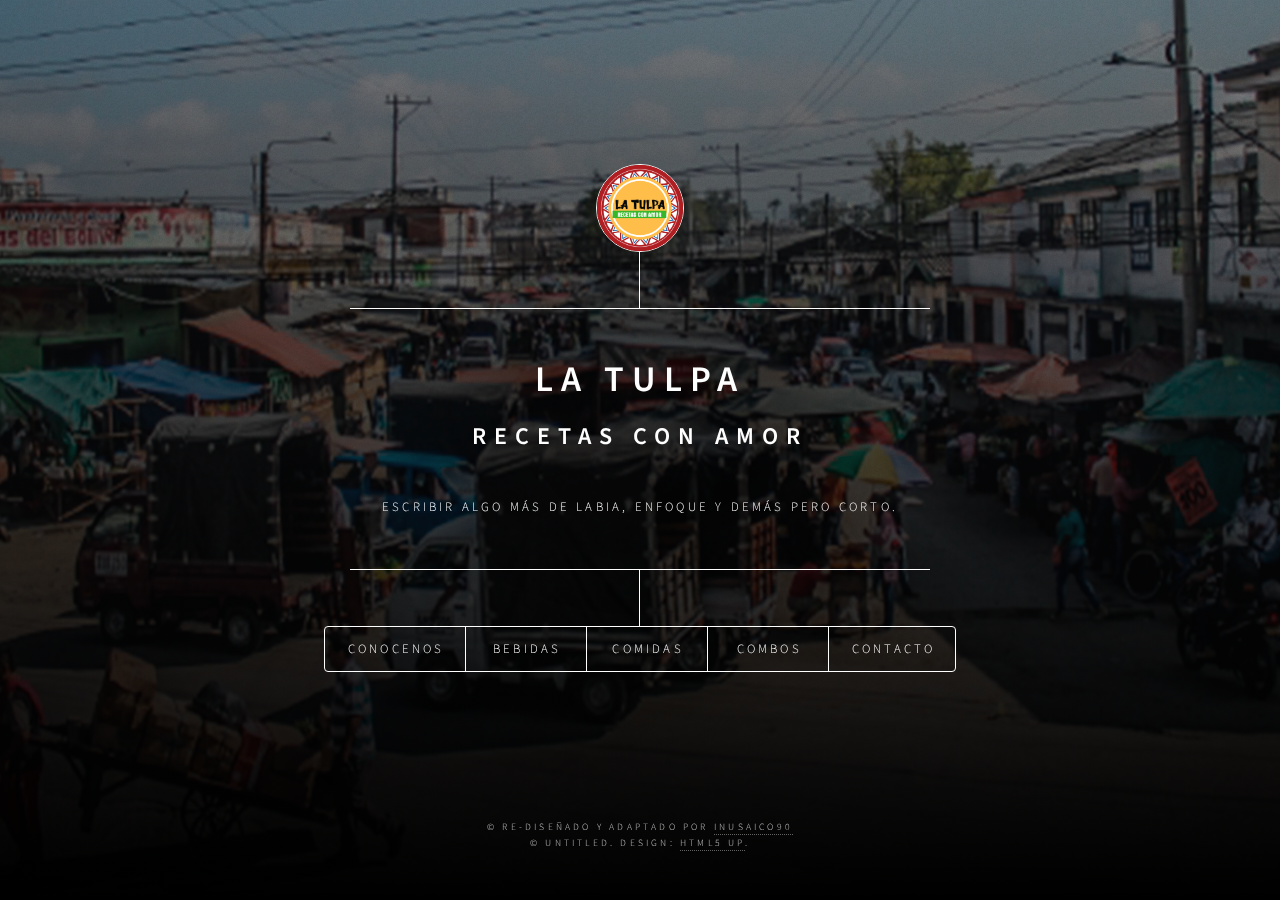
==== commit 07b72b44: "Carga 1 propuesta 02" ====
--- a/index.html
+++ b/index.html
@@ -1,12 +1,12 @@
 ﻿<!DOCTYPE HTML>
 <!--
-    Forty by HTML5 UP
+    Dimension by HTML5 UP
     html5up.net | @ajlkn
     Free for personal and commercial use under the CCA 3.0 license (html5up.net/license)
 -->
 <html>
 <head>
-    <title>Comidas Ricas</title>
+    <title>Cor</title>
     <meta charset="utf-8" />
     <meta name="viewport" content="width=device-width, initial-scale=1, user-scalable=no" />
     <link rel="stylesheet" href="assets/css/main.css" />
@@ -16,198 +16,115 @@
     <!-- Wrapper -->
     <div id="wrapper">
         <!-- Header -->
-        <header id="header" class="alt">
-            <a href="index.html" class="logo"><img src="images/logo.png" style="width:10%" /></a>
+        <header id="header">
+            <div class="logo">
+                <img src="images/logo.png" alt="Logo Tulpa" style="height:100%; width:100%;"/>
+            </div>
+            <div class="content">
+                <div class="inner">
+                    <h1>La Tulpa</h1>
+                    <h2>Recetas con amor</h2>
+                    <p>
+                        <br />
+                        escribir algo más de labia, enfoque y demás pero corto.
+                    </p>
+                </div>
+            </div>
             <nav>
-                <a href="#menu">Menu</a>
+                <ul>
+                    <li><a href="#conocenos">Conocenos</a></li>
+                    <li><a href="#productores">Bebidas</a></li>
+                    <li><a href="#transportadores">Comidas</a></li>
+                    <li><a href="#comerciantes">Combos</a></li>
+                    <li><a href="#contact">Contacto</a></li>
+                    <!--<li><a href="#elements">Elements</a></li>-->
+                </ul>
             </nav>
         </header>
-        <!-- Menu -->
-        <nav id="menu">
-            <ul class="links">
-                <li><a href="index.html">Inicio</a></li>
-                <li><a href="Carta.html">Carta</a></li>
-                <li><a href="generic.html">Conocenos</a></li>
-            </ul>
-            <ul class="actions stacked">
-                <li><a href="#" class="button primary fit">Get Started</a></li>
-                <li><a href="#" class="button fit">Log In</a></li>
-            </ul>
-        </nav>
-        <!-- Banner -->
-        <section id="banner" class="major">
-            <div class="inner">
-                <span class="image">
-                    <img src="images/banner.png" alt="" />
-                </span>
-                <header class="major" style="text-align:center;">
-                    <h1>Bienvenida o bienvenido<br />es hora de comer y disfrutar</h1>
-                </header>
-                <div class="content">
-                    <p>En La Tulpa cada plato tiene una porción de amor</p>
-                    <ul class="actions">
-                        <li><a href="#one" class="button next scrolly">Productos</a></li>
-                    </ul>
-                </div>
-            </div>
-        </section>
         <!-- Main -->
         <div id="main">
+            <!--Conocenos-->
+            <article id="conocenos">
+                <h2 class="major">Conocenos</h2>
+                <span class="image main"><img src="images/pic01.jpg" alt="" /></span>
+                <p>Información basé referente al tema así como quienes prestan el servicio</p>
+                <p>más labia pero no tanta como la que ella me hecho cuando me dijo que me amaba y no era verdad</p>
+            </article>
+            <!-- Productores -->
+            <article id="productores">
+                <h2 class="major">Pequeños Productores</h2>
+                <span class="image main"><img src="images/pic01.jpg" alt="" /></span>
+                <p>Información basé referente al tema así como quienes prestan el servicio</p>
+                <p>más labia pero no tanta como la que ella me hecho cuando me dijo que me amaba y no era verdad</p>
+            </article>
+            <!-- Transportadores -->
+            <article id="transportadores">
+                <h2 class="major">Transportadores</h2>
+                <span class="image main"><img src="images/pic02.jpg" alt="" /></span>
+                <p>Información basé referente al tema así como quienes prestan el servicio</p>
+                <p>Nullam et orci eu lorem consequat tincidunt vivamus et sagittis libero. Mauris aliquet magna magna sed nunc rhoncus pharetra. Pellentesque condimentum sem. In efficitur ligula tate urna. Maecenas laoreet massa vel lacinia pellentesque lorem ipsum dolor. Nullam et orci eu lorem consequat tincidunt. Vivamus et sagittis libero. Mauris aliquet magna magna sed nunc rhoncus amet feugiat tempus.</p>
+            </article>
+            <!--Comerciantes -->
+            <article id="comerciantes">
+                <h2 class="major">Comerciantes</h2>
+                <span class="image main"><img src="images/pic03.jpg" alt="" /></span>
+                <p>Información basé referente al tema así como quienes prestan el servicio</p>
+                <p>Lorem ipsum dolor sit amet, consectetur et adipiscing elit. Praesent eleifend dignissim arcu, at eleifend sapien imperdiet ac. Aliquam erat volutpat. Praesent urna nisi, fringila lorem et vehicula lacinia quam. Integer sollicitudin mauris nec lorem luctus ultrices. Aliquam libero et malesuada fames ac ante ipsum primis in faucibus. Cras viverra ligula sit amet ex mollis mattis lorem ipsum dolor sit amet.</p>
+            </article>
+            <!--Distribuidores-->
+            <article id="distribuidores">
+                <h2 class="major">Distribuidores</h2>
+                <span class="image main"><img src="images/pic01.jpg" alt="" /></span>
+                <p>Información basé referente al tema así como quienes prestan el servicio</p>
+                <p>Lorem ipsum dolor sit amet, consectetur et adipiscing elit. Praesent eleifend dignissim arcu, at eleifend sapien imperdiet ac. Aliquam erat volutpat. Praesent urna nisi, fringila lorem et vehicula lacinia quam. Integer sollicitudin mauris nec lorem luctus ultrices. Aliquam libero et malesuada fames ac ante ipsum primis in faucibus. Cras viverra ligula sit amet ex mollis mattis lorem ipsum dolor sit amet.</p>
+            </article>
 
-            <!-- One -->
-            <section id="one" class="tiles">
-                <article>
-                    <span class="image">
-                        <img src="images/pic01.png" alt="" />
-                    </span>
-                    <header class="major">
-                        <h3><a href="Bebidas.html" class="link">Bebidas</a></h3>
-                        <p>Las mejores bebidas naturales a mejor precio</p>
-                    </header>
-                </article>
-                <article>
-                    <span class="image">
-                        <img src="images/pic02.png" alt="" />
-                    </span>
-                    <header class="major">
-                        <h3><a href="Comida.html" class="link">Comidas</a></h3>
-                        <p>Las mejores comidas al mejor precio</p>
-                    </header>
-                </article>
-                <article>
-                    <span class="image">
-                        <img src="images/pic03.jpg" alt="" />
-                    </span>
-                    <header class="major">
-                        <h3><a href="Carta.html" class="link">prueba03</a></h3>
-                        <p>Texto prueba 03</p>
-                    </header>
-                </article>
-                <article>
-                    <span class="image">
-                        <img src="images/pic04.jpg" alt="" />
-                    </span>
-                    <header class="major">
-                        <h3><a href="Carta.html" class="link">prueba04</a></h3>
-                        <p>NislTexto prueba 04</p>
-                    </header>
-                </article>
-                <article>
-                    <span class="image">
-                        <img src="images/pic05.jpg" alt="" />
-                    </span>
-                    <header class="major">
-                        <h3><a href="Carta.html" class="link">prueba05</a></h3>
-                        <p>Texto prueba 05</p>
-                    </header>
-                </article>
-                <article>
-                    <span class="image">
-                        <img src="images/pic06.jpg" alt="" />
-                    </span>
-                    <header class="major">
-                        <h3><a href="Carta.html" class="link">prueba06</a></h3>
-                        <p>Texto prueba 06</p>
-                    </header>
-                </article>
-            </section>
-
-            <!-- Two -->
-            <section id="two">
-                <div class="inner">
-                    <header class="major">
-                        <h2>Restaurante ricas comidas</h2>
-                    </header>
-                    <p>Somos un restaurante con experiencia en hacer ricas comidas y nos especializamos en ricas comidas porque no hay nada mejor que tener ricas comidas y como no se que más decir pues ricas comidaspues ricas comidaspues ricas comidaspues ricas comidaspues ricas comidaspues ricas comidaspues ricas comidaspues ricas comidaspues ricas comidaspues ricas comidaspues ricas comidas</p>
+            <!-- Contact -->
+            <article id="contact">
+                <h2 class="major">Contacto</h2>
+                <form method="post" action="#">
+                    <div class="fields">
+                        <div class="field half">
+                            <label for="name">Nombre</label>
+                            <input type="text" name="name" id="name" />
+                        </div>
+                        <div class="field half">
+                            <label for="email">Correo</label>
+                            <input type="text" name="email" id="email" />
+                        </div>
+                        <div class="field">
+                            <label for="message">Mensaje</label>
+                            <textarea name="message" id="message" rows="4"></textarea>
+                        </div>
+                    </div>
                     <ul class="actions">
-                        <li><a href="landing.html" class="button next">Conoce más</a></li>
+                        <li><input type="submit" value="Enviar mensaje" class="primary" /></li>
+                        <li><input type="reset" value="Vaciar" /></li>
                     </ul>
-                </div>
-            </section>
-
+                </form>
+                <ul class="icons">
+                    <li><a href="#" class="icon brands fa-facebook-f"><span class="label">Facebook</span></a></li>
+                    <li><a href="#" class="icon brands fa-instagram"><span class="label">Instagram</span></a></li>
+                    <li><a href="https://api.whatsapp.com/send?phone=573215021361" class="icon brands fa-whatsapp"><span class="label">321 502 13 61</span></a></li>
+                </ul>
+            </article>
         </div>
 
-        <!-- Contact -->
-        <section id="contact">
-            <div class="inner">
-                <section>
-                    <form method="post" action="#">
-                        <div class="fields">
-                            <div class="field half">
-                                <label for="name">Nombre</label>
-                                <input type="text" name="name" id="name" />
-                            </div>
-                            <div class="field half">
-                                <label for="email">Correo</label>
-                                <input type="text" name="email" id="email" />
-                            </div>
-                            <div class="field">
-                                <label for="message">Mensaje</label>
-                                <textarea name="message" id="message" rows="6"></textarea>
-                            </div>
-                        </div>
-                        <ul class="actions">
-                            <li><input type="submit" value="Enviar mensaje" class="primary" /></li>
-                            <li><input type="reset" value="Borrar" /></li>
-                        </ul>
-                    </form>
-                </section>
-                <section class="split">
-                    <section>
-                        <div class="contact-method">
-                            <span class="icon solid alt fa-envelope"></span>
-                            <h3>Email</h3>
-                            <a href="#">ejemplo@untitled.tld</a>
-                        </div>
-                    </section>
-                    <section>
-                        <div class="contact-method">
-                            <span class="icon solid alt fa-phone"></span>
-                            <h3>Telefono</h3>
-                            <span>(+57) 321 502 13 61</span>
-                        </div>
-                    </section>
-                    <section>
-                        <div class="contact-method">
-                            <span class="icon solid alt fa-home"></span>
-                            <h3>Dirección</h3>
-                            <span>
-                                Carrera 10A #10-67<br />
-                                Barrio<br />
-                                Popayán Colombia
-                            </span>
-                        </div>
-                    </section>
-                </section>
-            </div>
-        </section>
         <!-- Footer -->
         <footer id="footer">
-            <div class="inner">
-                <ul class="icons">
-                    <li><a href="#" class="icon brands alt fa-twitter"><span class="label">Twitter</span></a></li>
-                    <li><a href="#" class="icon brands alt fa-facebook-f"><span class="label">Facebook</span></a></li>
-                    <li><a href="#" class="icon brands alt fa-instagram"><span class="label">Instagram</span></a></li>
-                    <li><a href="#" class="icon brands alt fa-github"><span class="label">GitHub</span></a></li>
-                    <li><a href="#" class="icon brands alt fa-linkedin-in"><span class="label">LinkedIn</span></a></li>
-                </ul>
-                <ul class="copyright">
-                    <li>&copy; Untitled</li>
-                    <li>Design: <a href="https://html5up.net">HTML5 UP</a></li>
-                </ul>
-            </div>
+            <p class="copyright">&copy; Re-Diseñado y adaptado por <a href="mailto:erneyjj@hotmail.es?subject=GaleriaProyect">inusaico90</a></li></p>
+            <p class="copyright">&copy; Untitled. Design: <a href="https://html5up.net">HTML5 UP</a>.</p>
         </footer>
+    </div>
 
-    </div>
+    <!-- BG -->
+    <div id="bg"></div>
 
     <!-- Scripts -->
     <script src="assets/js/jquery.min.js"></script>
-    <script src="assets/js/jquery.scrolly.min.js"></script>
-    <script src="assets/js/jquery.scrollex.min.js"></script>
     <script src="assets/js/browser.min.js"></script>
     <script src="assets/js/breakpoints.min.js"></script>
     <script src="assets/js/util.js"></script>
     <script src="assets/js/main.js"></script>
-
 </body>
-</html>+</html>
--- a/assets/css/main.css
+++ b/assets/css/main.css
@@ -1,8 +1,8 @@
 @import url(fontawesome-all.min.css);
-@import url("https://fonts.googleapis.com/css?family=Source+Sans+Pro:300,300italic,600,600italic");
+@import url("https://fonts.googleapis.com/css?family=Source+Sans+Pro:300italic,600italic,300,600");
 
 /*
-	Forty by HTML5 UP
+	Dimension by HTML5 UP
 	html5up.net | @ajlkn
 	Free for personal and commercial use under the CCA 3.0 license (html5up.net/license)
 */
@@ -18,3935 +18,1626 @@
 canvas, details, embed, figure, figcaption,
 footer, header, hgroup, menu, nav, output, ruby,
 section, summary, time, mark, audio, video {
-	margin: 0;
-	padding: 0;
-	border: 0;
-	font-size: 100%;
-	font: inherit;
-	vertical-align: baseline;}
+    margin: 0;
+    padding: 0;
+    border: 0;
+    font-size: 100%;
+    font: inherit;
+    vertical-align: baseline;
+}
 
 article, aside, details, figcaption, figure,
 footer, header, hgroup, menu, nav, section {
-	display: block;}
+    display: block;
+}
 
 body {
-	line-height: 1;
+    line-height: 1;
 }
 
 ol, ul {
-	list-style: none;
+    list-style: none;
 }
 
 blockquote, q {
-	quotes: none;
-}
-
-	blockquote:before, blockquote:after, q:before, q:after {
-		content: '';
-		content: none;
-	}
+    quotes: none;
+}
+
+    blockquote:before, blockquote:after, q:before, q:after {
+        content: '';
+        content: none;
+    }
 
 table {
-	border-collapse: collapse;
-	border-spacing: 0;
+    border-collapse: collapse;
+    border-spacing: 0;
 }
 
 body {
-	-webkit-text-size-adjust: none;
+    -webkit-text-size-adjust: none;
 }
 
 mark {
-	background-color: transparent;
-	color: inherit;
+    background-color: transparent;
+    color: inherit;
 }
 
 input::-moz-focus-inner {
-	border: 0;
-	padding: 0;
+    border: 0;
+    padding: 0;
 }
 
 input, select, textarea {
-	-moz-appearance: none;
-	-webkit-appearance: none;
-	-ms-appearance: none;
-	appearance: none;
+    -moz-appearance: none;
+    -webkit-appearance: none;
+    -ms-appearance: none;
+    appearance: none;
 }
 
 /* Basic */
 
-	@-ms-viewport {
-		width: device-width;
-	}
-
-	body {
-		-ms-overflow-style: scrollbar;
-	}
-
-	@media screen and (max-width: 480px) {
-
-		html, body {
-			min-width: 320px;
-		}
-
-	}
-
-	html {
-		box-sizing: border-box;
-	}
-
-	*, *:before, *:after {
-		box-sizing: inherit;
-	}
-
-	body {
-		background: #242943;
-	}
-
-		body.is-preload *, body.is-preload *:before, body.is-preload *:after {
-			-moz-animation: none !important;
-			-webkit-animation: none !important;
-			-ms-animation: none !important;
-			animation: none !important;
-			-moz-transition: none !important;
-			-webkit-transition: none !important;
-			-ms-transition: none !important;
-			transition: none !important;
-		}
+@-ms-viewport {
+    width: device-width;
+}
+
+@media screen and (max-width: 480px) {
+
+    html, body {
+        min-width: 320px;
+    }
+}
+
+html {
+    box-sizing: border-box;
+}
+
+*, *:before, *:after {
+    box-sizing: inherit;
+}
+
+body {
+    background: #1b1f22;
+}
+
+    body.is-preload *, body.is-preload *:before, body.is-preload *:after {
+        -moz-animation: none !important;
+        -webkit-animation: none !important;
+        -ms-animation: none !important;
+        animation: none !important;
+        -moz-transition: none !important;
+        -webkit-transition: none !important;
+        -ms-transition: none !important;
+        transition: none !important;
+    }
 
 /* Type */
 
-	body, input, select, textarea {
-		color: #ffffff;
-		font-family: "Source Sans Pro", Helvetica, sans-serif;
-		font-size: 17pt;
-		font-weight: 300;
-		letter-spacing: 0.025em;
-		line-height: 1.65;
-	}
-
-		@media screen and (max-width: 1680px) {
-
-			body, input, select, textarea {
-				font-size: 14pt;
-			}
-
-		}
-
-		@media screen and (max-width: 1280px) {
-
-			body, input, select, textarea {
-				font-size: 12pt;
-			}
-
-		}
-
-		@media screen and (max-width: 360px) {
-
-			body, input, select, textarea {
-				font-size: 11pt;
-			}
-
-		}
-
-	a {
-		-moz-transition: color 0.2s ease-in-out, border-bottom-color 0.2s ease-in-out;
-		-webkit-transition: color 0.2s ease-in-out, border-bottom-color 0.2s ease-in-out;
-		-ms-transition: color 0.2s ease-in-out, border-bottom-color 0.2s ease-in-out;
-		transition: color 0.2s ease-in-out, border-bottom-color 0.2s ease-in-out;
-		border-bottom: dotted 1px;
-		color: inherit;
-		text-decoration: none;
-	}
-
-		a:hover {
-			border-bottom-color: transparent;
-			color: #9bf1ff !important;
-		}
-
-		a:active {
-			color: #53e3fb !important;
-		}
-
-	strong, b {
-		color: #ffffff;
-		font-weight: 600;
-	}
-
-	em, i {
-		font-style: italic;
-	}
-
-	p {
-		margin: 0 0 2em 0;
-	}
-
-	h1, h2, h3, h4, h5, h6 {
-		color: #ffffff;
-		font-weight: 600;
-		line-height: 1.65;
-		margin: 0 0 1em 0;
-	}
-
-		h1 a, h2 a, h3 a, h4 a, h5 a, h6 a {
-			color: inherit;
-			border-bottom: 0;
-		}
-
-	h1 {
-		font-size: 2.5em;
-	}
-
-	h2 {
-		font-size: 1.75em;
-	}
-
-	h3 {
-		font-size: 1.35em;
-	}
-
-	h4 {
-		font-size: 1.1em;
-	}
-
-	h5 {
-		font-size: 0.9em;
-	}
-
-	h6 {
-		font-size: 0.7em;
-	}
-
-	@media screen and (max-width: 736px) {
-
-		h1 {
-			font-size: 2em;
-		}
-
-		h2 {
-			font-size: 1.5em;
-		}
-
-		h3 {
-			font-size: 1.25em;
-		}
-
-	}
-
-	sub {
-		font-size: 0.8em;
-		position: relative;
-		top: 0.5em;
-	}
-
-	sup {
-		font-size: 0.8em;
-		position: relative;
-		top: -0.5em;
-	}
-
-	blockquote {
-		border-left: solid 4px rgba(212, 212, 255, 0.1);
-		font-style: italic;
-		margin: 0 0 2em 0;
-		padding: 0.5em 0 0.5em 2em;
-	}
-
-	code {
-		background: rgba(212, 212, 255, 0.035);
-		font-family: "Courier New", monospace;
-		font-size: 0.9em;
-		margin: 0 0.25em;
-		padding: 0.25em 0.65em;
-	}
-
-	pre {
-		-webkit-overflow-scrolling: touch;
-		font-family: "Courier New", monospace;
-		font-size: 0.9em;
-		margin: 0 0 2em 0;
-	}
-
-		pre code {
-			display: block;
-			line-height: 1.75;
-			padding: 1em 1.5em;
-			overflow-x: auto;
-		}
-
-	hr {
-		border: 0;
-		border-bottom: solid 1px rgba(212, 212, 255, 0.1);
-		margin: 2em 0;
-	}
-
-		hr.major {
-			margin: 3em 0;
-		}
-
-	.align-left {
-		text-align: left;
-	}
-
-	.align-center {
-		text-align: center;
-	}
-
-	.align-right {
-		text-align: right;
-	}
-
-/* Row */
-
-	.row {
-		display: flex;
-		flex-wrap: wrap;
-		box-sizing: border-box;
-		align-items: stretch;
-	}
-
-		.row > * {
-			box-sizing: border-box;
-		}
-
-		.row.gtr-uniform > * > :last-child {
-			margin-bottom: 0;
-		}
-
-		.row.aln-left {
-			justify-content: flex-start;
-		}
-
-		.row.aln-center {
-			justify-content: center;
-		}
-
-		.row.aln-right {
-			justify-content: flex-end;
-		}
-
-		.row.aln-top {
-			align-items: flex-start;
-		}
-
-		.row.aln-middle {
-			align-items: center;
-		}
-
-		.row.aln-bottom {
-			align-items: flex-end;
-		}
-
-		.row > .imp {
-			order: -1;
-		}
-
-		.row > .col-1 {
-			width: 8.33333%;
-		}
-
-		.row > .off-1 {
-			margin-left: 8.33333%;
-		}
-
-		.row > .col-2 {
-			width: 16.66667%;
-		}
-
-		.row > .off-2 {
-			margin-left: 16.66667%;
-		}
-
-		.row > .col-3 {
-			width: 25%;
-		}
-
-		.row > .off-3 {
-			margin-left: 25%;
-		}
-
-		.row > .col-4 {
-			width: 33.33333%;
-		}
-
-		.row > .off-4 {
-			margin-left: 33.33333%;
-		}
-
-		.row > .col-5 {
-			width: 41.66667%;
-		}
-
-		.row > .off-5 {
-			margin-left: 41.66667%;
-		}
-
-		.row > .col-6 {
-			width: 50%;
-		}
-
-		.row > .off-6 {
-			margin-left: 50%;
-		}
-
-		.row > .col-7 {
-			width: 58.33333%;
-		}
-
-		.row > .off-7 {
-			margin-left: 58.33333%;
-		}
-
-		.row > .col-8 {
-			width: 66.66667%;
-		}
-
-		.row > .off-8 {
-			margin-left: 66.66667%;
-		}
-
-		.row > .col-9 {
-			width: 75%;
-		}
-
-		.row > .off-9 {
-			margin-left: 75%;
-		}
-
-		.row > .col-10 {
-			width: 83.33333%;
-		}
-
-		.row > .off-10 {
-			margin-left: 83.33333%;
-		}
-
-		.row > .col-11 {
-			width: 91.66667%;
-		}
-
-		.row > .off-11 {
-			margin-left: 91.66667%;
-		}
-
-		.row > .col-12 {
-			width: 100%;
-		}
-
-		.row > .off-12 {
-			margin-left: 100%;
-		}
-
-		.row.gtr-0 {
-			margin-top: 0;
-			margin-left: 0em;
-		}
-
-			.row.gtr-0 > * {
-				padding: 0 0 0 0em;
-			}
-
-			.row.gtr-0.gtr-uniform {
-				margin-top: 0em;
-			}
-
-				.row.gtr-0.gtr-uniform > * {
-					padding-top: 0em;
-				}
-
-		.row.gtr-25 {
-			margin-top: 0;
-			margin-left: -0.5em;
-		}
-
-			.row.gtr-25 > * {
-				padding: 0 0 0 0.5em;
-			}
-
-			.row.gtr-25.gtr-uniform {
-				margin-top: -0.5em;
-			}
-
-				.row.gtr-25.gtr-uniform > * {
-					padding-top: 0.5em;
-				}
-
-		.row.gtr-50 {
-			margin-top: 0;
-			margin-left: -1em;
-		}
-
-			.row.gtr-50 > * {
-				padding: 0 0 0 1em;
-			}
-
-			.row.gtr-50.gtr-uniform {
-				margin-top: -1em;
-			}
-
-				.row.gtr-50.gtr-uniform > * {
-					padding-top: 1em;
-				}
-
-		.row {
-			margin-top: 0;
-			margin-left: -2em;
-		}
-
-			.row > * {
-				padding: 0 0 0 2em;
-			}
-
-			.row.gtr-uniform {
-				margin-top: -2em;
-			}
-
-				.row.gtr-uniform > * {
-					padding-top: 2em;
-				}
-
-		.row.gtr-150 {
-			margin-top: 0;
-			margin-left: -3em;
-		}
-
-			.row.gtr-150 > * {
-				padding: 0 0 0 3em;
-			}
-
-			.row.gtr-150.gtr-uniform {
-				margin-top: -3em;
-			}
-
-				.row.gtr-150.gtr-uniform > * {
-					padding-top: 3em;
-				}
-
-		.row.gtr-200 {
-			margin-top: 0;
-			margin-left: -4em;
-		}
-
-			.row.gtr-200 > * {
-				padding: 0 0 0 4em;
-			}
-
-			.row.gtr-200.gtr-uniform {
-				margin-top: -4em;
-			}
-
-				.row.gtr-200.gtr-uniform > * {
-					padding-top: 4em;
-				}
-
-		@media screen and (max-width: 1680px) {
-
-			.row {
-				display: flex;
-				flex-wrap: wrap;
-				box-sizing: border-box;
-				align-items: stretch;
-			}
-
-				.row > * {
-					box-sizing: border-box;
-				}
-
-				.row.gtr-uniform > * > :last-child {
-					margin-bottom: 0;
-				}
-
-				.row.aln-left {
-					justify-content: flex-start;
-				}
-
-				.row.aln-center {
-					justify-content: center;
-				}
-
-				.row.aln-right {
-					justify-content: flex-end;
-				}
-
-				.row.aln-top {
-					align-items: flex-start;
-				}
-
-				.row.aln-middle {
-					align-items: center;
-				}
-
-				.row.aln-bottom {
-					align-items: flex-end;
-				}
-
-				.row > .imp-xlarge {
-					order: -1;
-				}
-
-				.row > .col-1-xlarge {
-					width: 8.33333%;
-				}
-
-				.row > .off-1-xlarge {
-					margin-left: 8.33333%;
-				}
-
-				.row > .col-2-xlarge {
-					width: 16.66667%;
-				}
-
-				.row > .off-2-xlarge {
-					margin-left: 16.66667%;
-				}
-
-				.row > .col-3-xlarge {
-					width: 25%;
-				}
-
-				.row > .off-3-xlarge {
-					margin-left: 25%;
-				}
-
-				.row > .col-4-xlarge {
-					width: 33.33333%;
-				}
-
-				.row > .off-4-xlarge {
-					margin-left: 33.33333%;
-				}
-
-				.row > .col-5-xlarge {
-					width: 41.66667%;
-				}
-
-				.row > .off-5-xlarge {
-					margin-left: 41.66667%;
-				}
-
-				.row > .col-6-xlarge {
-					width: 50%;
-				}
-
-				.row > .off-6-xlarge {
-					margin-left: 50%;
-				}
-
-				.row > .col-7-xlarge {
-					width: 58.33333%;
-				}
-
-				.row > .off-7-xlarge {
-					margin-left: 58.33333%;
-				}
-
-				.row > .col-8-xlarge {
-					width: 66.66667%;
-				}
-
-				.row > .off-8-xlarge {
-					margin-left: 66.66667%;
-				}
-
-				.row > .col-9-xlarge {
-					width: 75%;
-				}
-
-				.row > .off-9-xlarge {
-					margin-left: 75%;
-				}
-
-				.row > .col-10-xlarge {
-					width: 83.33333%;
-				}
-
-				.row > .off-10-xlarge {
-					margin-left: 83.33333%;
-				}
-
-				.row > .col-11-xlarge {
-					width: 91.66667%;
-				}
-
-				.row > .off-11-xlarge {
-					margin-left: 91.66667%;
-				}
-
-				.row > .col-12-xlarge {
-					width: 100%;
-				}
-
-				.row > .off-12-xlarge {
-					margin-left: 100%;
-				}
-
-				.row.gtr-0 {
-					margin-top: 0;
-					margin-left: 0em;
-				}
-
-					.row.gtr-0 > * {
-						padding: 0 0 0 0em;
-					}
-
-					.row.gtr-0.gtr-uniform {
-						margin-top: 0em;
-					}
-
-						.row.gtr-0.gtr-uniform > * {
-							padding-top: 0em;
-						}
-
-				.row.gtr-25 {
-					margin-top: 0;
-					margin-left: -0.5em;
-				}
-
-					.row.gtr-25 > * {
-						padding: 0 0 0 0.5em;
-					}
-
-					.row.gtr-25.gtr-uniform {
-						margin-top: -0.5em;
-					}
-
-						.row.gtr-25.gtr-uniform > * {
-							padding-top: 0.5em;
-						}
-
-				.row.gtr-50 {
-					margin-top: 0;
-					margin-left: -1em;
-				}
-
-					.row.gtr-50 > * {
-						padding: 0 0 0 1em;
-					}
-
-					.row.gtr-50.gtr-uniform {
-						margin-top: -1em;
-					}
-
-						.row.gtr-50.gtr-uniform > * {
-							padding-top: 1em;
-						}
-
-				.row {
-					margin-top: 0;
-					margin-left: -2em;
-				}
-
-					.row > * {
-						padding: 0 0 0 2em;
-					}
-
-					.row.gtr-uniform {
-						margin-top: -2em;
-					}
-
-						.row.gtr-uniform > * {
-							padding-top: 2em;
-						}
-
-				.row.gtr-150 {
-					margin-top: 0;
-					margin-left: -3em;
-				}
-
-					.row.gtr-150 > * {
-						padding: 0 0 0 3em;
-					}
-
-					.row.gtr-150.gtr-uniform {
-						margin-top: -3em;
-					}
-
-						.row.gtr-150.gtr-uniform > * {
-							padding-top: 3em;
-						}
-
-				.row.gtr-200 {
-					margin-top: 0;
-					margin-left: -4em;
-				}
-
-					.row.gtr-200 > * {
-						padding: 0 0 0 4em;
-					}
-
-					.row.gtr-200.gtr-uniform {
-						margin-top: -4em;
-					}
-
-						.row.gtr-200.gtr-uniform > * {
-							padding-top: 4em;
-						}
-
-		}
-
-		@media screen and (max-width: 1280px) {
-
-			.row {
-				display: flex;
-				flex-wrap: wrap;
-				box-sizing: border-box;
-				align-items: stretch;
-			}
-
-				.row > * {
-					box-sizing: border-box;
-				}
-
-				.row.gtr-uniform > * > :last-child {
-					margin-bottom: 0;
-				}
-
-				.row.aln-left {
-					justify-content: flex-start;
-				}
-
-				.row.aln-center {
-					justify-content: center;
-				}
-
-				.row.aln-right {
-					justify-content: flex-end;
-				}
-
-				.row.aln-top {
-					align-items: flex-start;
-				}
-
-				.row.aln-middle {
-					align-items: center;
-				}
-
-				.row.aln-bottom {
-					align-items: flex-end;
-				}
-
-				.row > .imp-large {
-					order: -1;
-				}
-
-				.row > .col-1-large {
-					width: 8.33333%;
-				}
-
-				.row > .off-1-large {
-					margin-left: 8.33333%;
-				}
-
-				.row > .col-2-large {
-					width: 16.66667%;
-				}
-
-				.row > .off-2-large {
-					margin-left: 16.66667%;
-				}
-
-				.row > .col-3-large {
-					width: 25%;
-				}
-
-				.row > .off-3-large {
-					margin-left: 25%;
-				}
-
-				.row > .col-4-large {
-					width: 33.33333%;
-				}
-
-				.row > .off-4-large {
-					margin-left: 33.33333%;
-				}
-
-				.row > .col-5-large {
-					width: 41.66667%;
-				}
-
-				.row > .off-5-large {
-					margin-left: 41.66667%;
-				}
-
-				.row > .col-6-large {
-					width: 50%;
-				}
-
-				.row > .off-6-large {
-					margin-left: 50%;
-				}
-
-				.row > .col-7-large {
-					width: 58.33333%;
-				}
-
-				.row > .off-7-large {
-					margin-left: 58.33333%;
-				}
-
-				.row > .col-8-large {
-					width: 66.66667%;
-				}
-
-				.row > .off-8-large {
-					margin-left: 66.66667%;
-				}
-
-				.row > .col-9-large {
-					width: 75%;
-				}
-
-				.row > .off-9-large {
-					margin-left: 75%;
-				}
-
-				.row > .col-10-large {
-					width: 83.33333%;
-				}
-
-				.row > .off-10-large {
-					margin-left: 83.33333%;
-				}
-
-				.row > .col-11-large {
-					width: 91.66667%;
-				}
-
-				.row > .off-11-large {
-					margin-left: 91.66667%;
-				}
-
-				.row > .col-12-large {
-					width: 100%;
-				}
-
-				.row > .off-12-large {
-					margin-left: 100%;
-				}
-
-				.row.gtr-0 {
-					margin-top: 0;
-					margin-left: 0em;
-				}
-
-					.row.gtr-0 > * {
-						padding: 0 0 0 0em;
-					}
-
-					.row.gtr-0.gtr-uniform {
-						margin-top: 0em;
-					}
-
-						.row.gtr-0.gtr-uniform > * {
-							padding-top: 0em;
-						}
-
-				.row.gtr-25 {
-					margin-top: 0;
-					margin-left: -0.375em;
-				}
-
-					.row.gtr-25 > * {
-						padding: 0 0 0 0.375em;
-					}
-
-					.row.gtr-25.gtr-uniform {
-						margin-top: -0.375em;
-					}
-
-						.row.gtr-25.gtr-uniform > * {
-							padding-top: 0.375em;
-						}
-
-				.row.gtr-50 {
-					margin-top: 0;
-					margin-left: -0.75em;
-				}
-
-					.row.gtr-50 > * {
-						padding: 0 0 0 0.75em;
-					}
-
-					.row.gtr-50.gtr-uniform {
-						margin-top: -0.75em;
-					}
-
-						.row.gtr-50.gtr-uniform > * {
-							padding-top: 0.75em;
-						}
-
-				.row {
-					margin-top: 0;
-					margin-left: -1.5em;
-				}
-
-					.row > * {
-						padding: 0 0 0 1.5em;
-					}
-
-					.row.gtr-uniform {
-						margin-top: -1.5em;
-					}
-
-						.row.gtr-uniform > * {
-							padding-top: 1.5em;
-						}
-
-				.row.gtr-150 {
-					margin-top: 0;
-					margin-left: -2.25em;
-				}
-
-					.row.gtr-150 > * {
-						padding: 0 0 0 2.25em;
-					}
-
-					.row.gtr-150.gtr-uniform {
-						margin-top: -2.25em;
-					}
-
-						.row.gtr-150.gtr-uniform > * {
-							padding-top: 2.25em;
-						}
-
-				.row.gtr-200 {
-					margin-top: 0;
-					margin-left: -3em;
-				}
-
-					.row.gtr-200 > * {
-						padding: 0 0 0 3em;
-					}
-
-					.row.gtr-200.gtr-uniform {
-						margin-top: -3em;
-					}
-
-						.row.gtr-200.gtr-uniform > * {
-							padding-top: 3em;
-						}
-
-		}
-
-		@media screen and (max-width: 980px) {
-
-			.row {
-				display: flex;
-				flex-wrap: wrap;
-				box-sizing: border-box;
-				align-items: stretch;
-			}
-
-				.row > * {
-					box-sizing: border-box;
-				}
-
-				.row.gtr-uniform > * > :last-child {
-					margin-bottom: 0;
-				}
-
-				.row.aln-left {
-					justify-content: flex-start;
-				}
-
-				.row.aln-center {
-					justify-content: center;
-				}
-
-				.row.aln-right {
-					justify-content: flex-end;
-				}
-
-				.row.aln-top {
-					align-items: flex-start;
-				}
-
-				.row.aln-middle {
-					align-items: center;
-				}
-
-				.row.aln-bottom {
-					align-items: flex-end;
-				}
-
-				.row > .imp-medium {
-					order: -1;
-				}
-
-				.row > .col-1-medium {
-					width: 8.33333%;
-				}
-
-				.row > .off-1-medium {
-					margin-left: 8.33333%;
-				}
-
-				.row > .col-2-medium {
-					width: 16.66667%;
-				}
-
-				.row > .off-2-medium {
-					margin-left: 16.66667%;
-				}
-
-				.row > .col-3-medium {
-					width: 25%;
-				}
-
-				.row > .off-3-medium {
-					margin-left: 25%;
-				}
-
-				.row > .col-4-medium {
-					width: 33.33333%;
-				}
-
-				.row > .off-4-medium {
-					margin-left: 33.33333%;
-				}
-
-				.row > .col-5-medium {
-					width: 41.66667%;
-				}
-
-				.row > .off-5-medium {
-					margin-left: 41.66667%;
-				}
-
-				.row > .col-6-medium {
-					width: 50%;
-				}
-
-				.row > .off-6-medium {
-					margin-left: 50%;
-				}
-
-				.row > .col-7-medium {
-					width: 58.33333%;
-				}
-
-				.row > .off-7-medium {
-					margin-left: 58.33333%;
-				}
-
-				.row > .col-8-medium {
-					width: 66.66667%;
-				}
-
-				.row > .off-8-medium {
-					margin-left: 66.66667%;
-				}
-
-				.row > .col-9-medium {
-					width: 75%;
-				}
-
-				.row > .off-9-medium {
-					margin-left: 75%;
-				}
-
-				.row > .col-10-medium {
-					width: 83.33333%;
-				}
-
-				.row > .off-10-medium {
-					margin-left: 83.33333%;
-				}
-
-				.row > .col-11-medium {
-					width: 91.66667%;
-				}
-
-				.row > .off-11-medium {
-					margin-left: 91.66667%;
-				}
-
-				.row > .col-12-medium {
-					width: 100%;
-				}
-
-				.row > .off-12-medium {
-					margin-left: 100%;
-				}
-
-				.row.gtr-0 {
-					margin-top: 0;
-					margin-left: 0em;
-				}
-
-					.row.gtr-0 > * {
-						padding: 0 0 0 0em;
-					}
-
-					.row.gtr-0.gtr-uniform {
-						margin-top: 0em;
-					}
-
-						.row.gtr-0.gtr-uniform > * {
-							padding-top: 0em;
-						}
-
-				.row.gtr-25 {
-					margin-top: 0;
-					margin-left: -0.375em;
-				}
-
-					.row.gtr-25 > * {
-						padding: 0 0 0 0.375em;
-					}
-
-					.row.gtr-25.gtr-uniform {
-						margin-top: -0.375em;
-					}
-
-						.row.gtr-25.gtr-uniform > * {
-							padding-top: 0.375em;
-						}
-
-				.row.gtr-50 {
-					margin-top: 0;
-					margin-left: -0.75em;
-				}
-
-					.row.gtr-50 > * {
-						padding: 0 0 0 0.75em;
-					}
-
-					.row.gtr-50.gtr-uniform {
-						margin-top: -0.75em;
-					}
-
-						.row.gtr-50.gtr-uniform > * {
-							padding-top: 0.75em;
-						}
-
-				.row {
-					margin-top: 0;
-					margin-left: -1.5em;
-				}
-
-					.row > * {
-						padding: 0 0 0 1.5em;
-					}
-
-					.row.gtr-uniform {
-						margin-top: -1.5em;
-					}
-
-						.row.gtr-uniform > * {
-							padding-top: 1.5em;
-						}
-
-				.row.gtr-150 {
-					margin-top: 0;
-					margin-left: -2.25em;
-				}
-
-					.row.gtr-150 > * {
-						padding: 0 0 0 2.25em;
-					}
-
-					.row.gtr-150.gtr-uniform {
-						margin-top: -2.25em;
-					}
-
-						.row.gtr-150.gtr-uniform > * {
-							padding-top: 2.25em;
-						}
-
-				.row.gtr-200 {
-					margin-top: 0;
-					margin-left: -3em;
-				}
-
-					.row.gtr-200 > * {
-						padding: 0 0 0 3em;
-					}
-
-					.row.gtr-200.gtr-uniform {
-						margin-top: -3em;
-					}
-
-						.row.gtr-200.gtr-uniform > * {
-							padding-top: 3em;
-						}
-
-		}
-
-		@media screen and (max-width: 736px) {
-
-			.row {
-				display: flex;
-				flex-wrap: wrap;
-				box-sizing: border-box;
-				align-items: stretch;
-			}
-
-				.row > * {
-					box-sizing: border-box;
-				}
-
-				.row.gtr-uniform > * > :last-child {
-					margin-bottom: 0;
-				}
-
-				.row.aln-left {
-					justify-content: flex-start;
-				}
-
-				.row.aln-center {
-					justify-content: center;
-				}
-
-				.row.aln-right {
-					justify-content: flex-end;
-				}
-
-				.row.aln-top {
-					align-items: flex-start;
-				}
-
-				.row.aln-middle {
-					align-items: center;
-				}
-
-				.row.aln-bottom {
-					align-items: flex-end;
-				}
-
-				.row > .imp-small {
-					order: -1;
-				}
-
-				.row > .col-1-small {
-					width: 8.33333%;
-				}
-
-				.row > .off-1-small {
-					margin-left: 8.33333%;
-				}
-
-				.row > .col-2-small {
-					width: 16.66667%;
-				}
-
-				.row > .off-2-small {
-					margin-left: 16.66667%;
-				}
-
-				.row > .col-3-small {
-					width: 25%;
-				}
-
-				.row > .off-3-small {
-					margin-left: 25%;
-				}
-
-				.row > .col-4-small {
-					width: 33.33333%;
-				}
-
-				.row > .off-4-small {
-					margin-left: 33.33333%;
-				}
-
-				.row > .col-5-small {
-					width: 41.66667%;
-				}
-
-				.row > .off-5-small {
-					margin-left: 41.66667%;
-				}
-
-				.row > .col-6-small {
-					width: 50%;
-				}
-
-				.row > .off-6-small {
-					margin-left: 50%;
-				}
-
-				.row > .col-7-small {
-					width: 58.33333%;
-				}
-
-				.row > .off-7-small {
-					margin-left: 58.33333%;
-				}
-
-				.row > .col-8-small {
-					width: 66.66667%;
-				}
-
-				.row > .off-8-small {
-					margin-left: 66.66667%;
-				}
-
-				.row > .col-9-small {
-					width: 75%;
-				}
-
-				.row > .off-9-small {
-					margin-left: 75%;
-				}
-
-				.row > .col-10-small {
-					width: 83.33333%;
-				}
-
-				.row > .off-10-small {
-					margin-left: 83.33333%;
-				}
-
-				.row > .col-11-small {
-					width: 91.66667%;
-				}
-
-				.row > .off-11-small {
-					margin-left: 91.66667%;
-				}
-
-				.row > .col-12-small {
-					width: 100%;
-				}
-
-				.row > .off-12-small {
-					margin-left: 100%;
-				}
-
-				.row.gtr-0 {
-					margin-top: 0;
-					margin-left: 0em;
-				}
-
-					.row.gtr-0 > * {
-						padding: 0 0 0 0em;
-					}
-
-					.row.gtr-0.gtr-uniform {
-						margin-top: 0em;
-					}
-
-						.row.gtr-0.gtr-uniform > * {
-							padding-top: 0em;
-						}
-
-				.row.gtr-25 {
-					margin-top: 0;
-					margin-left: -0.3125em;
-				}
-
-					.row.gtr-25 > * {
-						padding: 0 0 0 0.3125em;
-					}
-
-					.row.gtr-25.gtr-uniform {
-						margin-top: -0.3125em;
-					}
-
-						.row.gtr-25.gtr-uniform > * {
-							padding-top: 0.3125em;
-						}
-
-				.row.gtr-50 {
-					margin-top: 0;
-					margin-left: -0.625em;
-				}
-
-					.row.gtr-50 > * {
-						padding: 0 0 0 0.625em;
-					}
-
-					.row.gtr-50.gtr-uniform {
-						margin-top: -0.625em;
-					}
-
-						.row.gtr-50.gtr-uniform > * {
-							padding-top: 0.625em;
-						}
-
-				.row {
-					margin-top: 0;
-					margin-left: -1.25em;
-				}
-
-					.row > * {
-						padding: 0 0 0 1.25em;
-					}
-
-					.row.gtr-uniform {
-						margin-top: -1.25em;
-					}
-
-						.row.gtr-uniform > * {
-							padding-top: 1.25em;
-						}
-
-				.row.gtr-150 {
-					margin-top: 0;
-					margin-left: -1.875em;
-				}
-
-					.row.gtr-150 > * {
-						padding: 0 0 0 1.875em;
-					}
-
-					.row.gtr-150.gtr-uniform {
-						margin-top: -1.875em;
-					}
-
-						.row.gtr-150.gtr-uniform > * {
-							padding-top: 1.875em;
-						}
-
-				.row.gtr-200 {
-					margin-top: 0;
-					margin-left: -2.5em;
-				}
-
-					.row.gtr-200 > * {
-						padding: 0 0 0 2.5em;
-					}
-
-					.row.gtr-200.gtr-uniform {
-						margin-top: -2.5em;
-					}
-
-						.row.gtr-200.gtr-uniform > * {
-							padding-top: 2.5em;
-						}
-
-		}
-
-		@media screen and (max-width: 480px) {
-
-			.row {
-				display: flex;
-				flex-wrap: wrap;
-				box-sizing: border-box;
-				align-items: stretch;
-			}
-
-				.row > * {
-					box-sizing: border-box;
-				}
-
-				.row.gtr-uniform > * > :last-child {
-					margin-bottom: 0;
-				}
-
-				.row.aln-left {
-					justify-content: flex-start;
-				}
-
-				.row.aln-center {
-					justify-content: center;
-				}
-
-				.row.aln-right {
-					justify-content: flex-end;
-				}
-
-				.row.aln-top {
-					align-items: flex-start;
-				}
-
-				.row.aln-middle {
-					align-items: center;
-				}
-
-				.row.aln-bottom {
-					align-items: flex-end;
-				}
-
-				.row > .imp-xsmall {
-					order: -1;
-				}
-
-				.row > .col-1-xsmall {
-					width: 8.33333%;
-				}
-
-				.row > .off-1-xsmall {
-					margin-left: 8.33333%;
-				}
-
-				.row > .col-2-xsmall {
-					width: 16.66667%;
-				}
-
-				.row > .off-2-xsmall {
-					margin-left: 16.66667%;
-				}
-
-				.row > .col-3-xsmall {
-					width: 25%;
-				}
-
-				.row > .off-3-xsmall {
-					margin-left: 25%;
-				}
-
-				.row > .col-4-xsmall {
-					width: 33.33333%;
-				}
-
-				.row > .off-4-xsmall {
-					margin-left: 33.33333%;
-				}
-
-				.row > .col-5-xsmall {
-					width: 41.66667%;
-				}
-
-				.row > .off-5-xsmall {
-					margin-left: 41.66667%;
-				}
-
-				.row > .col-6-xsmall {
-					width: 50%;
-				}
-
-				.row > .off-6-xsmall {
-					margin-left: 50%;
-				}
-
-				.row > .col-7-xsmall {
-					width: 58.33333%;
-				}
-
-				.row > .off-7-xsmall {
-					margin-left: 58.33333%;
-				}
-
-				.row > .col-8-xsmall {
-					width: 66.66667%;
-				}
-
-				.row > .off-8-xsmall {
-					margin-left: 66.66667%;
-				}
-
-				.row > .col-9-xsmall {
-					width: 75%;
-				}
-
-				.row > .off-9-xsmall {
-					margin-left: 75%;
-				}
-
-				.row > .col-10-xsmall {
-					width: 83.33333%;
-				}
-
-				.row > .off-10-xsmall {
-					margin-left: 83.33333%;
-				}
-
-				.row > .col-11-xsmall {
-					width: 91.66667%;
-				}
-
-				.row > .off-11-xsmall {
-					margin-left: 91.66667%;
-				}
-
-				.row > .col-12-xsmall {
-					width: 100%;
-				}
-
-				.row > .off-12-xsmall {
-					margin-left: 100%;
-				}
-
-				.row.gtr-0 {
-					margin-top: 0;
-					margin-left: 0em;
-				}
-
-					.row.gtr-0 > * {
-						padding: 0 0 0 0em;
-					}
-
-					.row.gtr-0.gtr-uniform {
-						margin-top: 0em;
-					}
-
-						.row.gtr-0.gtr-uniform > * {
-							padding-top: 0em;
-						}
-
-				.row.gtr-25 {
-					margin-top: 0;
-					margin-left: -0.3125em;
-				}
-
-					.row.gtr-25 > * {
-						padding: 0 0 0 0.3125em;
-					}
-
-					.row.gtr-25.gtr-uniform {
-						margin-top: -0.3125em;
-					}
-
-						.row.gtr-25.gtr-uniform > * {
-							padding-top: 0.3125em;
-						}
-
-				.row.gtr-50 {
-					margin-top: 0;
-					margin-left: -0.625em;
-				}
-
-					.row.gtr-50 > * {
-						padding: 0 0 0 0.625em;
-					}
-
-					.row.gtr-50.gtr-uniform {
-						margin-top: -0.625em;
-					}
-
-						.row.gtr-50.gtr-uniform > * {
-							padding-top: 0.625em;
-						}
-
-				.row {
-					margin-top: 0;
-					margin-left: -1.25em;
-				}
-
-					.row > * {
-						padding: 0 0 0 1.25em;
-					}
-
-					.row.gtr-uniform {
-						margin-top: -1.25em;
-					}
-
-						.row.gtr-uniform > * {
-							padding-top: 1.25em;
-						}
-
-				.row.gtr-150 {
-					margin-top: 0;
-					margin-left: -1.875em;
-				}
-
-					.row.gtr-150 > * {
-						padding: 0 0 0 1.875em;
-					}
-
-					.row.gtr-150.gtr-uniform {
-						margin-top: -1.875em;
-					}
-
-						.row.gtr-150.gtr-uniform > * {
-							padding-top: 1.875em;
-						}
-
-				.row.gtr-200 {
-					margin-top: 0;
-					margin-left: -2.5em;
-				}
-
-					.row.gtr-200 > * {
-						padding: 0 0 0 2.5em;
-					}
-
-					.row.gtr-200.gtr-uniform {
-						margin-top: -2.5em;
-					}
-
-						.row.gtr-200.gtr-uniform > * {
-							padding-top: 2.5em;
-						}
-
-		}
-
-/* Section/Article */
-
-	section.special, article.special {
-		text-align: center;
-	}
-
-	header.major {
-		width: -moz-max-content;
-		width: -webkit-max-content;
-		width: -ms-max-content;
-		width: max-content;
-		margin-bottom: 2em;
-	}
-
-		header.major > :first-child {
-			margin-bottom: 0;
-			width: calc(100% + 0.5em);
-		}
-
-			header.major > :first-child:after {
-				content: '';
-				background-color: #ffffff;
-				display: block;
-				height: 2px;
-				margin: 0.325em 0 0.5em 0;
-				width: 100%;
-			}
-
-		header.major > p {
-			font-size: 0.7em;
-			font-weight: 600;
-			letter-spacing: 0.25em;
-			margin-bottom: 0;
-			text-transform: uppercase;
-		}
-
-		body.is-ie header.major > :first-child:after {
-			max-width: 9em;
-		}
-
-		body.is-ie header.major > h1:after {
-			max-width: 100% !important;
-		}
-
-	@media screen and (max-width: 736px) {
-
-		header.major > p br {
-			display: none;
-		}
-
-	}
+html {
+    font-size: 16pt;
+}
+
+@media screen and (max-width: 1680px) {
+
+    html {
+        font-size: 12pt;
+    }
+}
+
+@media screen and (max-width: 736px) {
+
+    html {
+        font-size: 11pt;
+    }
+}
+
+@media screen and (max-width: 360px) {
+
+    html {
+        font-size: 10pt;
+    }
+}
+
+body, input, select, textarea {
+    color: #ffffff;
+    font-family: "Source Sans Pro", sans-serif;
+    font-weight: 300;
+    font-size: 1rem;
+    line-height: 1.65;
+}
+
+a {
+    -moz-transition: color 0.2s ease-in-out, background-color 0.2s ease-in-out, border-bottom-color 0.2s ease-in-out;
+    -webkit-transition: color 0.2s ease-in-out, background-color 0.2s ease-in-out, border-bottom-color 0.2s ease-in-out;
+    -ms-transition: color 0.2s ease-in-out, background-color 0.2s ease-in-out, border-bottom-color 0.2s ease-in-out;
+    transition: color 0.2s ease-in-out, background-color 0.2s ease-in-out, border-bottom-color 0.2s ease-in-out;
+    border-bottom: dotted 1px rgba(255, 255, 255, 0.5);
+    text-decoration: none;
+    color: inherit;
+}
+
+    a:hover {
+        border-bottom-color: transparent;
+    }
+
+strong, b {
+    color: #ffffff;
+    font-weight: 600;
+}
+
+em, i {
+    font-style: italic;
+}
+
+p {
+    margin: 0 0 2rem 0;
+}
+
+h1, h2, h3, h4, h5, h6 {
+    color: #ffffff;
+    font-weight: 600;
+    line-height: 1.5;
+    margin: 0 0 1rem 0;
+    text-transform: uppercase;
+    letter-spacing: 0.2rem;
+}
+
+    h1 a, h2 a, h3 a, h4 a, h5 a, h6 a {
+        color: inherit;
+        text-decoration: none;
+    }
+
+    h1.major, h2.major, h3.major, h4.major, h5.major, h6.major {
+        border-bottom: solid 1px #ffffff;
+        width: -moz-max-content;
+        width: -webkit-max-content;
+        width: -ms-max-content;
+        width: max-content;
+        padding-bottom: 0.5rem;
+        margin: 0 0 2rem 0;
+    }
+
+h1 {
+    font-size: 2.25rem;
+    line-height: 1.3;
+    letter-spacing: 0.5rem;
+}
+
+h2 {
+    font-size: 1.5rem;
+    line-height: 1.4;
+    letter-spacing: 0.5rem;
+}
+
+h3 {
+    font-size: 1rem;
+}
+
+h4 {
+    font-size: 0.8rem;
+}
+
+h5 {
+    font-size: 0.7rem;
+}
+
+h6 {
+    font-size: 0.6rem;
+}
+
+@media screen and (max-width: 736px) {
+
+    h1 {
+        font-size: 1.75rem;
+        line-height: 1.4;
+    }
+
+    h2 {
+        font-size: 1.25em;
+        line-height: 1.5;
+    }
+}
+
+sub {
+    font-size: 0.8rem;
+    position: relative;
+    top: 0.5rem;
+}
+
+sup {
+    font-size: 0.8rem;
+    position: relative;
+    top: -0.5rem;
+}
+
+blockquote {
+    border-left: solid 4px #ffffff;
+    font-style: italic;
+    margin: 0 0 2rem 0;
+    padding: 0.5rem 0 0.5rem 2rem;
+}
+
+code {
+    background: rgba(255, 255, 255, 0.075);
+    border-radius: 4px;
+    font-family: "Courier New", monospace;
+    font-size: 0.9rem;
+    margin: 0 0.25rem;
+    padding: 0.25rem 0.65rem;
+}
+
+pre {
+    -webkit-overflow-scrolling: touch;
+    font-family: "Courier New", monospace;
+    font-size: 0.9rem;
+    margin: 0 0 2rem 0;
+}
+
+    pre code {
+        display: block;
+        line-height: 1.75;
+        padding: 1rem 1.5rem;
+        overflow-x: auto;
+    }
+
+hr {
+    border: 0;
+    border-bottom: solid 1px #ffffff;
+    margin: 2.75rem 0;
+}
+
+.align-left {
+    text-align: left;
+}
+
+.align-center {
+    text-align: center;
+}
+
+.align-right {
+    text-align: right;
+}
 
 /* Form */
 
-	form {
-		margin: 0 0 2em 0;
-	}
-
-		form > :last-child {
-			margin-bottom: 0;
-		}
-
-		form > .fields {
-			display: -moz-flex;
-			display: -webkit-flex;
-			display: -ms-flex;
-			display: flex;
-			-moz-flex-wrap: wrap;
-			-webkit-flex-wrap: wrap;
-			-ms-flex-wrap: wrap;
-			flex-wrap: wrap;
-			width: calc(100% + 3em);
-			margin: -1.5em 0 2em -1.5em;
-		}
-
-			form > .fields > .field {
-				-moz-flex-grow: 0;
-				-webkit-flex-grow: 0;
-				-ms-flex-grow: 0;
-				flex-grow: 0;
-				-moz-flex-shrink: 0;
-				-webkit-flex-shrink: 0;
-				-ms-flex-shrink: 0;
-				flex-shrink: 0;
-				padding: 1.5em 0 0 1.5em;
-				width: calc(100% - 1.5em);
-			}
-
-				form > .fields > .field.half {
-					width: calc(50% - 0.75em);
-				}
-
-				form > .fields > .field.third {
-					width: calc(100%/3 - 0.5em);
-				}
-
-				form > .fields > .field.quarter {
-					width: calc(25% - 0.375em);
-				}
-
-		@media screen and (max-width: 480px) {
-
-			form > .fields {
-				width: calc(100% + 3em);
-				margin: -1.5em 0 2em -1.5em;
-			}
-
-				form > .fields > .field {
-					padding: 1.5em 0 0 1.5em;
-					width: calc(100% - 1.5em);
-				}
-
-					form > .fields > .field.half {
-						width: calc(100% - 1.5em);
-					}
-
-					form > .fields > .field.third {
-						width: calc(100% - 1.5em);
-					}
-
-					form > .fields > .field.quarter {
-						width: calc(100% - 1.5em);
-					}
-
-		}
-
-	label {
-		color: #ffffff;
-		display: block;
-		font-size: 0.8em;
-		font-weight: 600;
-		letter-spacing: 0.25em;
-		margin: 0 0 1em 0;
-		text-transform: uppercase;
-	}
-
-	input[type="text"],
-	input[type="password"],
-	input[type="email"],
-	input[type="tel"],
-	input[type="search"],
-	input[type="url"],
-	select,
-	textarea {
-		-moz-appearance: none;
-		-webkit-appearance: none;
-		-ms-appearance: none;
-		appearance: none;
-		background: rgba(212, 212, 255, 0.035);
-		border: none;
-		border-radius: 0;
-		color: inherit;
-		display: block;
-		outline: 0;
-		padding: 0 1em;
-		text-decoration: none;
-		width: 100%;
-	}
-
-		input[type="text"]:invalid,
-		input[type="password"]:invalid,
-		input[type="email"]:invalid,
-		input[type="tel"]:invalid,
-		input[type="search"]:invalid,
-		input[type="url"]:invalid,
-		select:invalid,
-		textarea:invalid {
-			box-shadow: none;
-		}
-
-		input[type="text"]:focus,
-		input[type="password"]:focus,
-		input[type="email"]:focus,
-		input[type="tel"]:focus,
-		input[type="search"]:focus,
-		input[type="url"]:focus,
-		select:focus,
-		textarea:focus {
-			border-color: #9bf1ff;
-			box-shadow: 0 0 0 2px #9bf1ff;
-		}
-
-	select {
-		background-image: url("data:image/svg+xml;charset=utf8,%3Csvg xmlns='http://www.w3.org/2000/svg' width='40' height='40' preserveAspectRatio='none' viewBox='0 0 40 40'%3E%3Cpath d='M9.4,12.3l10.4,10.4l10.4-10.4c0.2-0.2,0.5-0.4,0.9-0.4c0.3,0,0.6,0.1,0.9,0.4l3.3,3.3c0.2,0.2,0.4,0.5,0.4,0.9 c0,0.4-0.1,0.6-0.4,0.9L20.7,31.9c-0.2,0.2-0.5,0.4-0.9,0.4c-0.3,0-0.6-0.1-0.9-0.4L4.3,17.3c-0.2-0.2-0.4-0.5-0.4-0.9 c0-0.4,0.1-0.6,0.4-0.9l3.3-3.3c0.2-0.2,0.5-0.4,0.9-0.4S9.1,12.1,9.4,12.3z' fill='rgba(212, 212, 255, 0.1)' /%3E%3C/svg%3E");
-		background-size: 1.25rem;
-		background-repeat: no-repeat;
-		background-position: calc(100% - 1rem) center;
-		height: 2.75em;
-		padding-right: 2.75em;
-		text-overflow: ellipsis;
-	}
-
-		select option {
-			color: #ffffff;
-			background: #242943;
-		}
-
-		select:focus::-ms-value {
-			background-color: transparent;
-		}
-
-		select::-ms-expand {
-			display: none;
-		}
-
-	input[type="text"],
-	input[type="password"],
-	input[type="email"],
-	input[type="tel"],
-	input[type="search"],
-	input[type="url"],
-	select {
-		height: 2.75em;
-	}
-
-	textarea {
-		padding: 0.75em 1em;
-	}
-
-	input[type="checkbox"],
-	input[type="radio"] {
-		-moz-appearance: none;
-		-webkit-appearance: none;
-		-ms-appearance: none;
-		appearance: none;
-		display: block;
-		float: left;
-		margin-right: -2em;
-		opacity: 0;
-		width: 1em;
-		z-index: -1;
-	}
-
-		input[type="checkbox"] + label,
-		input[type="radio"] + label {
-			text-decoration: none;
-			color: #ffffff;
-			cursor: pointer;
-			display: inline-block;
-			font-weight: 300;
-			padding-left: 2.65em;
-			padding-right: 0.75em;
-			position: relative;
-		}
-
-			input[type="checkbox"] + label:before,
-			input[type="radio"] + label:before {
-				-moz-osx-font-smoothing: grayscale;
-				-webkit-font-smoothing: antialiased;
-				display: inline-block;
-				font-style: normal;
-				font-variant: normal;
-				text-rendering: auto;
-				line-height: 1;
-				text-transform: none !important;
-				font-family: 'Font Awesome 5 Free';
-				font-weight: 900;
-			}
-
-			input[type="checkbox"] + label:before,
-			input[type="radio"] + label:before {
-				background: rgba(212, 212, 255, 0.035);
-				content: '';
-				display: inline-block;
-				font-size: 0.8em;
-				height: 2.0625em;
-				left: 0;
-				letter-spacing: 0;
-				line-height: 2.0625em;
-				position: absolute;
-				text-align: center;
-				top: 0;
-				width: 2.0625em;
-			}
-
-		input[type="checkbox"]:checked + label:before,
-		input[type="radio"]:checked + label:before {
-			background: #ffffff;
-			border-color: #9bf1ff;
-			content: '\f00c';
-			color: #242943;
-		}
-
-		input[type="checkbox"]:focus + label:before,
-		input[type="radio"]:focus + label:before {
-			box-shadow: 0 0 0 2px #9bf1ff;
-		}
-
-	input[type="radio"] + label:before {
-		border-radius: 100%;
-	}
-
-	::-webkit-input-placeholder {
-		color: rgba(244, 244, 255, 0.2) !important;
-		opacity: 1.0;
-	}
-
-	:-moz-placeholder {
-		color: rgba(244, 244, 255, 0.2) !important;
-		opacity: 1.0;
-	}
-
-	::-moz-placeholder {
-		color: rgba(244, 244, 255, 0.2) !important;
-		opacity: 1.0;
-	}
-
-	:-ms-input-placeholder {
-		color: rgba(244, 244, 255, 0.2) !important;
-		opacity: 1.0;
-	}
+form {
+    margin: 0 0 2rem 0;
+}
+
+    form > :last-child {
+        margin-bottom: 0;
+    }
+
+    form > .fields {
+        display: -moz-flex;
+        display: -webkit-flex;
+        display: -ms-flex;
+        display: flex;
+        -moz-flex-wrap: wrap;
+        -webkit-flex-wrap: wrap;
+        -ms-flex-wrap: wrap;
+        flex-wrap: wrap;
+        width: calc(100% + 3rem);
+        margin: -1.5rem 0 2rem -1.5rem;
+    }
+
+        form > .fields > .field {
+            -moz-flex-grow: 0;
+            -webkit-flex-grow: 0;
+            -ms-flex-grow: 0;
+            flex-grow: 0;
+            -moz-flex-shrink: 0;
+            -webkit-flex-shrink: 0;
+            -ms-flex-shrink: 0;
+            flex-shrink: 0;
+            padding: 1.5rem 0 0 1.5rem;
+            width: calc(100% - 1.5rem);
+        }
+
+            form > .fields > .field.half {
+                width: calc(50% - 0.75rem);
+            }
+
+            form > .fields > .field.third {
+                width: calc(100%/3 - 0.5rem);
+            }
+
+            form > .fields > .field.quarter {
+                width: calc(25% - 0.375rem);
+            }
+
+@media screen and (max-width: 480px) {
+
+    form > .fields {
+        width: calc(100% + 3rem);
+        margin: -1.5rem 0 2rem -1.5rem;
+    }
+
+        form > .fields > .field {
+            padding: 1.5rem 0 0 1.5rem;
+            width: calc(100% - 1.5rem);
+        }
+
+            form > .fields > .field.half {
+                width: calc(100% - 1.5rem);
+            }
+
+            form > .fields > .field.third {
+                width: calc(100% - 1.5rem);
+            }
+
+            form > .fields > .field.quarter {
+                width: calc(100% - 1.5rem);
+            }
+}
+
+label {
+    color: #ffffff;
+    display: block;
+    font-size: 0.8rem;
+    font-weight: 300;
+    letter-spacing: 0.2rem;
+    line-height: 1.5;
+    margin: 0 0 1rem 0;
+    text-transform: uppercase;
+}
+
+input[type="text"],
+input[type="password"],
+input[type="email"],
+input[type="tel"],
+select,
+textarea {
+    -moz-appearance: none;
+    -webkit-appearance: none;
+    -ms-appearance: none;
+    appearance: none;
+    -moz-transition: border-color 0.2s ease-in-out, box-shadow 0.2s ease-in-out, background-color 0.2s ease-in-out;
+    -webkit-transition: border-color 0.2s ease-in-out, box-shadow 0.2s ease-in-out, background-color 0.2s ease-in-out;
+    -ms-transition: border-color 0.2s ease-in-out, box-shadow 0.2s ease-in-out, background-color 0.2s ease-in-out;
+    transition: border-color 0.2s ease-in-out, box-shadow 0.2s ease-in-out, background-color 0.2s ease-in-out;
+    background-color: transparent;
+    border-radius: 4px;
+    border: solid 1px #ffffff;
+    color: inherit;
+    display: block;
+    outline: 0;
+    padding: 0 1rem;
+    text-decoration: none;
+    width: 100%;
+}
+
+    input[type="text"]:invalid,
+    input[type="password"]:invalid,
+    input[type="email"]:invalid,
+    input[type="tel"]:invalid,
+    select:invalid,
+    textarea:invalid {
+        box-shadow: none;
+    }
+
+    input[type="text"]:focus,
+    input[type="password"]:focus,
+    input[type="email"]:focus,
+    input[type="tel"]:focus,
+    select:focus,
+    textarea:focus {
+        background: rgba(255, 255, 255, 0.075);
+        border-color: #ffffff;
+        box-shadow: 0 0 0 1px #ffffff;
+    }
+
+select {
+    background-image: url("data:image/svg+xml;charset=utf8,%3Csvg xmlns='http://www.w3.org/2000/svg' width='40' height='40' preserveAspectRatio='none' viewBox='0 0 40 40'%3E%3Cpath d='M9.4,12.3l10.4,10.4l10.4-10.4c0.2-0.2,0.5-0.4,0.9-0.4c0.3,0,0.6,0.1,0.9,0.4l3.3,3.3c0.2,0.2,0.4,0.5,0.4,0.9 c0,0.4-0.1,0.6-0.4,0.9L20.7,31.9c-0.2,0.2-0.5,0.4-0.9,0.4c-0.3,0-0.6-0.1-0.9-0.4L4.3,17.3c-0.2-0.2-0.4-0.5-0.4-0.9 c0-0.4,0.1-0.6,0.4-0.9l3.3-3.3c0.2-0.2,0.5-0.4,0.9-0.4S9.1,12.1,9.4,12.3z' fill='%23ffffff' /%3E%3C/svg%3E");
+    background-size: 1.25rem;
+    background-repeat: no-repeat;
+    background-position: calc(100% - 1rem) center;
+    height: 2.75rem;
+    padding-right: 2.75rem;
+    text-overflow: ellipsis;
+}
+
+    select option {
+        color: #ffffff;
+        background: #1b1f22;
+    }
+
+    select:focus::-ms-value {
+        background-color: transparent;
+    }
+
+    select::-ms-expand {
+        display: none;
+    }
+
+input[type="text"],
+input[type="password"],
+input[type="email"],
+select {
+    height: 2.75rem;
+}
+
+textarea {
+    padding: 0.75rem 1rem;
+}
+
+input[type="checkbox"],
+input[type="radio"] {
+    -moz-appearance: none;
+    -webkit-appearance: none;
+    -ms-appearance: none;
+    appearance: none;
+    display: block;
+    float: left;
+    margin-right: -2rem;
+    opacity: 0;
+    width: 1rem;
+    z-index: -1;
+}
+
+    input[type="checkbox"] + label,
+    input[type="radio"] + label {
+        text-decoration: none;
+        -moz-user-select: none;
+        -webkit-user-select: none;
+        -ms-user-select: none;
+        user-select: none;
+        color: #ffffff;
+        cursor: pointer;
+        display: inline-block;
+        font-size: 0.8rem;
+        font-weight: 300;
+        margin: 0 0 0.5rem 0;
+        padding-left: 2.65rem;
+        padding-right: 0.75rem;
+        position: relative;
+    }
+
+        input[type="checkbox"] + label:before,
+        input[type="radio"] + label:before {
+            -moz-osx-font-smoothing: grayscale;
+            -webkit-font-smoothing: antialiased;
+            display: inline-block;
+            font-style: normal;
+            font-variant: normal;
+            text-rendering: auto;
+            line-height: 1;
+            text-transform: none !important;
+            font-family: 'Font Awesome 5 Free';
+            font-weight: 900;
+        }
+
+        input[type="checkbox"] + label:before,
+        input[type="radio"] + label:before {
+            -moz-transition: border-color 0.2s ease-in-out, box-shadow 0.2s ease-in-out, background-color 0.2s ease-in-out;
+            -webkit-transition: border-color 0.2s ease-in-out, box-shadow 0.2s ease-in-out, background-color 0.2s ease-in-out;
+            -ms-transition: border-color 0.2s ease-in-out, box-shadow 0.2s ease-in-out, background-color 0.2s ease-in-out;
+            transition: border-color 0.2s ease-in-out, box-shadow 0.2s ease-in-out, background-color 0.2s ease-in-out;
+            border-radius: 4px;
+            border: solid 1px #ffffff;
+            content: '';
+            display: inline-block;
+            height: 1.65rem;
+            left: 0;
+            line-height: 1.65rem;
+            position: absolute;
+            text-align: center;
+            top: -0.15rem;
+            width: 1.65rem;
+        }
+
+    input[type="checkbox"]:checked + label:before,
+    input[type="radio"]:checked + label:before {
+        background: #ffffff !important;
+        border-color: #ffffff !important;
+        color: #1b1f22;
+        content: '\f00c';
+    }
+
+    input[type="checkbox"]:focus + label:before,
+    input[type="radio"]:focus + label:before {
+        background: rgba(255, 255, 255, 0.075);
+        border-color: #ffffff;
+        box-shadow: 0 0 0 1px #ffffff;
+    }
+
+    input[type="checkbox"] + label:before {
+        border-radius: 4px;
+    }
+
+    input[type="radio"] + label:before {
+        border-radius: 100%;
+    }
+
+::-webkit-input-placeholder {
+    color: rgba(255, 255, 255, 0.5) !important;
+    opacity: 1.0;
+}
+
+:-moz-placeholder {
+    color: rgba(255, 255, 255, 0.5) !important;
+    opacity: 1.0;
+}
+
+::-moz-placeholder {
+    color: rgba(255, 255, 255, 0.5) !important;
+    opacity: 1.0;
+}
+
+:-ms-input-placeholder {
+    color: rgba(255, 255, 255, 0.5) !important;
+    opacity: 1.0;
+}
+
+.formerize-placeholder {
+    color: rgba(255, 255, 255, 0.5) !important;
+    opacity: 1.0;
+}
 
 /* Box */
 
-	.box {
-		border: solid 1px rgba(212, 212, 255, 0.1);
-		margin-bottom: 2em;
-		padding: 1.5em;
-	}
-
-		.box > :last-child,
-		.box > :last-child > :last-child,
-		.box > :last-child > :last-child > :last-child {
-			margin-bottom: 0;
-		}
-
-		.box.alt {
-			border: 0;
-			border-radius: 0;
-			padding: 0;
-		}
+.box {
+    border-radius: 4px;
+    border: solid 1px #ffffff;
+    margin-bottom: 2rem;
+    padding: 1.5em;
+}
+
+    .box > :last-child,
+    .box > :last-child > :last-child,
+    .box > :last-child > :last-child > :last-child {
+        margin-bottom: 0;
+    }
+
+    .box.alt {
+        border: 0;
+        border-radius: 0;
+        padding: 0;
+    }
 
 /* Icon */
 
-	.icon {
-		text-decoration: none;
-		border-bottom: none;
-		position: relative;
-	}
-
-		.icon:before {
-			-moz-osx-font-smoothing: grayscale;
-			-webkit-font-smoothing: antialiased;
-			display: inline-block;
-			font-style: normal;
-			font-variant: normal;
-			text-rendering: auto;
-			line-height: 1;
-			text-transform: none !important;
-			font-family: 'Font Awesome 5 Free';
-			font-weight: 400;
-		}
-
-		.icon > .label {
-			display: none;
-		}
-
-		.icon:before {
-			line-height: inherit;
-		}
-
-		.icon.solid:before {
-			font-weight: 900;
-		}
-
-		.icon.brands:before {
-			font-family: 'Font Awesome 5 Brands';
-		}
-
-		.icon.alt:before {
-			background-color: #ffffff;
-			border-radius: 100%;
-			color: #242943;
-			display: inline-block;
-			height: 2em;
-			line-height: 2em;
-			text-align: center;
-			width: 2em;
-		}
-
-	a.icon.alt:before {
-		-moz-transition: background-color 0.2s ease-in-out;
-		-webkit-transition: background-color 0.2s ease-in-out;
-		-ms-transition: background-color 0.2s ease-in-out;
-		transition: background-color 0.2s ease-in-out;
-	}
-
-	a.icon.alt:hover:before {
-		background-color: #6fc3df;
-	}
-
-	a.icon.alt:active:before {
-		background-color: #37a6cb;
-	}
+.icon {
+    text-decoration: none;
+    border-bottom: none;
+    position: relative;
+}
+
+    .icon:before {
+        -moz-osx-font-smoothing: grayscale;
+        -webkit-font-smoothing: antialiased;
+        display: inline-block;
+        font-style: normal;
+        font-variant: normal;
+        text-rendering: auto;
+        line-height: 1;
+        text-transform: none !important;
+        font-family: 'Font Awesome 5 Free';
+        font-weight: 400;
+    }
+
+    .icon > .label {
+        display: none;
+    }
+
+    .icon:before {
+        line-height: inherit;
+    }
+
+    .icon.solid:before {
+        font-weight: 900;
+    }
+
+    .icon.brands:before {
+        font-family: 'Font Awesome 5 Brands';
+    }
 
 /* Image */
 
-	.image {
-		border: 0;
-		display: inline-block;
-		position: relative;
-	}
-
-		.image img {
-			display: block;
-		}
-
-		.image.left, .image.right {
-			max-width: 30%;
-		}
-
-			.image.left img, .image.right img {
-				width: 100%;
-			}
-
-		.image.left {
-			float: left;
-			margin: 0 1.5em 1.25em 0;
-			top: 0.25em;
-		}
-
-		.image.right {
-			float: right;
-			margin: 0 0 1.25em 1.5em;
-			top: 0.25em;
-		}
-
-		.image.fit {
-			display: block;
-			margin: 0 0 2em 0;
-			width: 100%;
-		}
-
-			.image.fit img {
-				width: 100%;
-			}
-
-		.image.main {
-			display: block;
-			margin: 2.5em 0;
-			width: 100%;
-		}
-
-			.image.main img {
-				width: 100%;
-			}
-
-			@media screen and (max-width: 736px) {
-
-				.image.main {
-					margin: 1.5em 0;
-				}
-
-			}
+.image {
+    border-radius: 4px;
+    border: 0;
+    display: inline-block;
+    position: relative;
+}
+
+    .image:before {
+        pointer-events: none;
+        background-image: url("../../images/overlay.png");
+        background-color: rgba(19, 21, 25, 0.5);
+        border-radius: 4px;
+        content: '';
+        display: block;
+        height: 100%;
+        left: 0;
+        opacity: 0.5;
+        position: absolute;
+        top: 0;
+        width: 100%;
+    }
+
+    .image img {
+        border-radius: 4px;
+        display: block;
+    }
+
+    .image.left, .image.right {
+        max-width: 40%;
+    }
+
+        .image.left img, .image.right img {
+            width: 100%;
+        }
+
+    .image.left {
+        float: left;
+        padding: 0 1.5em 1em 0;
+        top: 0.25em;
+    }
+
+    .image.right {
+        float: right;
+        padding: 0 0 1em 1.5em;
+        top: 0.25em;
+    }
+
+    .image.fit {
+        display: block;
+        margin: 0 0 2rem 0;
+        width: 100%;
+    }
+
+        .image.fit img {
+            width: 100%;
+        }
+
+    .image.main {
+        display: block;
+        margin: 2.5rem 0;
+        width: 100%;
+    }
+
+        .image.main img {
+            width: 100%;
+        }
+
+@media screen and (max-width: 736px) {
+
+    .image.main {
+        margin: 2rem 0;
+    }
+}
+
+@media screen and (max-width: 480px) {
+
+    .image.main {
+        margin: 1.5rem 0;
+    }
+}
 
 /* List */
 
-	ol {
-		list-style: decimal;
-		margin: 0 0 2em 0;
-		padding-left: 1.25em;
-	}
-
-		ol li {
-			padding-left: 0.25em;
-		}
-
-	ul {
-		list-style: disc;
-		margin: 0 0 2em 0;
-		padding-left: 1em;
-	}
-
-		ul li {
-			padding-left: 0.5em;
-		}
-
-		ul.alt {
-			list-style: none;
-			padding-left: 0;
-		}
-
-			ul.alt li {
-				border-top: solid 1px rgba(212, 212, 255, 0.1);
-				padding: 0.5em 0;
-			}
-
-				ul.alt li:first-child {
-					border-top: 0;
-					padding-top: 0;
-				}
-
-	dl {
-		margin: 0 0 2em 0;
-	}
-
-		dl dt {
-			display: block;
-			font-weight: 600;
-			margin: 0 0 1em 0;
-		}
-
-		dl dd {
-			margin-left: 2em;
-		}
+ol {
+    list-style: decimal;
+    margin: 0 0 2rem 0;
+    padding-left: 1.25em;
+}
+
+    ol li {
+        padding-left: 0.25em;
+    }
+
+ul {
+    list-style: disc;
+    margin: 0 0 2rem 0;
+    padding-left: 1em;
+}
+
+    ul li {
+        padding-left: 0.5em;
+    }
+
+    ul.alt {
+        list-style: none;
+        padding-left: 0;
+    }
+
+        ul.alt li {
+            border-top: solid 1px #ffffff;
+            padding: 0.5em 0;
+        }
+
+            ul.alt li:first-child {
+                border-top: 0;
+                padding-top: 0;
+            }
+
+dl {
+    margin: 0 0 2rem 0;
+}
+
+    dl dt {
+        display: block;
+        font-weight: 600;
+        margin: 0 0 1rem 0;
+    }
+
+    dl dd {
+        margin-left: 2rem;
+    }
 
 /* Actions */
 
-	ul.actions {
-		display: -moz-flex;
-		display: -webkit-flex;
-		display: -ms-flex;
-		display: flex;
-		cursor: default;
-		list-style: none;
-		margin-left: -1em;
-		padding-left: 0;
-	}
-
-		ul.actions li {
-			padding: 0 0 0 1em;
-			vertical-align: middle;
-		}
-
-		ul.actions.special {
-			-moz-justify-content: center;
-			-webkit-justify-content: center;
-			-ms-justify-content: center;
-			justify-content: center;
-			width: 100%;
-			margin-left: 0;
-		}
-
-			ul.actions.special li:first-child {
-				padding-left: 0;
-			}
-
-		ul.actions.stacked {
-			-moz-flex-direction: column;
-			-webkit-flex-direction: column;
-			-ms-flex-direction: column;
-			flex-direction: column;
-			margin-left: 0;
-		}
-
-			ul.actions.stacked li {
-				padding: 1.3em 0 0 0;
-			}
-
-				ul.actions.stacked li:first-child {
-					padding-top: 0;
-				}
-
-		ul.actions.fit {
-			width: calc(100% + 1em);
-		}
-
-			ul.actions.fit li {
-				-moz-flex-grow: 1;
-				-webkit-flex-grow: 1;
-				-ms-flex-grow: 1;
-				flex-grow: 1;
-				-moz-flex-shrink: 1;
-				-webkit-flex-shrink: 1;
-				-ms-flex-shrink: 1;
-				flex-shrink: 1;
-				width: 100%;
-			}
-
-				ul.actions.fit li > * {
-					width: 100%;
-				}
-
-			ul.actions.fit.stacked {
-				width: 100%;
-			}
+ul.actions {
+    display: -moz-flex;
+    display: -webkit-flex;
+    display: -ms-flex;
+    display: flex;
+    cursor: default;
+    list-style: none;
+    margin-left: -1rem;
+    padding-left: 0;
+}
+
+    ul.actions li {
+        padding: 0 0 0 1rem;
+        vertical-align: middle;
+    }
+
+    ul.actions.special {
+        -moz-justify-content: center;
+        -webkit-justify-content: center;
+        -ms-justify-content: center;
+        justify-content: center;
+        width: 100%;
+        margin-left: 0;
+    }
+
+        ul.actions.special li:first-child {
+            padding-left: 0;
+        }
+
+    ul.actions.stacked {
+        -moz-flex-direction: column;
+        -webkit-flex-direction: column;
+        -ms-flex-direction: column;
+        flex-direction: column;
+        margin-left: 0;
+    }
+
+        ul.actions.stacked li {
+            padding: 1.3rem 0 0 0;
+        }
+
+            ul.actions.stacked li:first-child {
+                padding-top: 0;
+            }
+
+    ul.actions.fit {
+        width: calc(100% + 1rem);
+    }
+
+        ul.actions.fit li {
+            -moz-flex-grow: 1;
+            -webkit-flex-grow: 1;
+            -ms-flex-grow: 1;
+            flex-grow: 1;
+            -moz-flex-shrink: 1;
+            -webkit-flex-shrink: 1;
+            -ms-flex-shrink: 1;
+            flex-shrink: 1;
+            width: 100%;
+        }
+
+            ul.actions.fit li > * {
+                width: 100%;
+            }
+
+        ul.actions.fit.stacked {
+            width: 100%;
+        }
+
+@media screen and (max-width: 480px) {
+
+    ul.actions:not(.fixed) {
+        -moz-flex-direction: column;
+        -webkit-flex-direction: column;
+        -ms-flex-direction: column;
+        flex-direction: column;
+        margin-left: 0;
+        width: 100% !important;
+    }
+
+        ul.actions:not(.fixed) li {
+            -moz-flex-grow: 1;
+            -webkit-flex-grow: 1;
+            -ms-flex-grow: 1;
+            flex-grow: 1;
+            -moz-flex-shrink: 1;
+            -webkit-flex-shrink: 1;
+            -ms-flex-shrink: 1;
+            flex-shrink: 1;
+            padding: 1rem 0 0 0;
+            text-align: center;
+            width: 100%;
+        }
+
+            ul.actions:not(.fixed) li > * {
+                width: 100%;
+            }
+
+            ul.actions:not(.fixed) li:first-child {
+                padding-top: 0;
+            }
+
+            ul.actions:not(.fixed) li input[type="submit"],
+            ul.actions:not(.fixed) li input[type="reset"],
+            ul.actions:not(.fixed) li input[type="button"],
+            ul.actions:not(.fixed) li button,
+            ul.actions:not(.fixed) li .button {
+                width: 100%;
+            }
+
+                ul.actions:not(.fixed) li input[type="submit"].icon:before,
+                ul.actions:not(.fixed) li input[type="reset"].icon:before,
+                ul.actions:not(.fixed) li input[type="button"].icon:before,
+                ul.actions:not(.fixed) li button.icon:before,
+                ul.actions:not(.fixed) li .button.icon:before {
+                    margin-left: -0.5em;
+                }
+}
 
 /* Icons */
 
-	ul.icons {
-		cursor: default;
-		list-style: none;
-		padding-left: 0;
-	}
-
-		ul.icons li {
-			display: inline-block;
-			padding: 0 1em 0 0;
-		}
-
-			ul.icons li:last-child {
-				padding-right: 0;
-			}
-
-		@media screen and (max-width: 736px) {
-
-			ul.icons li {
-				padding: 0 0.75em 0 0;
-			}
-
-		}
-
-/* Pagination */
-
-	ul.pagination {
-		cursor: default;
-		list-style: none;
-		padding-left: 0;
-	}
-
-		ul.pagination li {
-			display: inline-block;
-			padding-left: 0;
-			vertical-align: middle;
-		}
-
-			ul.pagination li > .page {
-				-moz-transition: background-color 0.2s ease-in-out, color 0.2s ease-in-out;
-				-webkit-transition: background-color 0.2s ease-in-out, color 0.2s ease-in-out;
-				-ms-transition: background-color 0.2s ease-in-out, color 0.2s ease-in-out;
-				transition: background-color 0.2s ease-in-out, color 0.2s ease-in-out;
-				border-bottom: 0;
-				display: inline-block;
-				font-size: 0.8em;
-				font-weight: 600;
-				height: 1.5em;
-				line-height: 1.5em;
-				margin: 0 0.125em;
-				min-width: 1.5em;
-				padding: 0 0.5em;
-				text-align: center;
-			}
-
-				ul.pagination li > .page.active {
-					background-color: #ffffff;
-					color: #242943;
-				}
-
-					ul.pagination li > .page.active:hover {
-						background-color: #9bf1ff;
-						color: #242943 !important;
-					}
-
-					ul.pagination li > .page.active:active {
-						background-color: #53e3fb;
-					}
-
-			ul.pagination li:first-child {
-				padding-right: 0.75em;
-			}
-
-			ul.pagination li:last-child {
-				padding-left: 0.75em;
-			}
-
-		@media screen and (max-width: 480px) {
-
-			ul.pagination li:nth-child(n+2):nth-last-child(n+2) {
-				display: none;
-			}
-
-			ul.pagination li:first-child {
-				padding-right: 0;
-			}
-
-		}
+ul.icons {
+    cursor: default;
+    list-style: none;
+    padding-left: 0;
+}
+
+    ul.icons li {
+        display: inline-block;
+        padding: 0 0.75em 0 0;
+    }
+
+        ul.icons li:last-child {
+            padding-right: 0;
+        }
+
+        ul.icons li a {
+            border-radius: 100%;
+            box-shadow: inset 0 0 0 1px #ffffff;
+            display: inline-block;
+            height: 2.25rem;
+            line-height: 2.25rem;
+            text-align: center;
+            width: 2.25rem;
+        }
+
+            ul.icons li a:hover {
+                background-color: rgba(255, 255, 255, 0.075);
+            }
+
+            ul.icons li a:active {
+                background-color: rgba(255, 255, 255, 0.175);
+            }
 
 /* Table */
 
-	.table-wrapper {
-		-webkit-overflow-scrolling: touch;
-		overflow-x: auto;
-	}
-
-	table {
-		margin: 0 0 2em 0;
-		width: 100%;
-	}
-
-		table tbody tr {
-			border: solid 1px rgba(212, 212, 255, 0.1);
-			border-left: 0;
-			border-right: 0;
-		}
-
-			table tbody tr:nth-child(2n + 1) {
-				background-color: rgba(212, 212, 255, 0.035);
-			}
-
-		table td {
-			padding: 0.75em 0.75em;
-		}
-
-		table th {
-			color: #ffffff;
-			font-size: 0.9em;
-			font-weight: 600;
-			padding: 0 0.75em 0.75em 0.75em;
-			text-align: left;
-		}
-
-		table thead {
-			border-bottom: solid 2px rgba(212, 212, 255, 0.1);
-		}
-
-		table tfoot {
-			border-top: solid 2px rgba(212, 212, 255, 0.1);
-		}
-
-		table.alt {
-			border-collapse: separate;
-		}
-
-			table.alt tbody tr td {
-				border: solid 1px rgba(212, 212, 255, 0.1);
-				border-left-width: 0;
-				border-top-width: 0;
-			}
-
-				table.alt tbody tr td:first-child {
-					border-left-width: 1px;
-				}
-
-			table.alt tbody tr:first-child td {
-				border-top-width: 1px;
-			}
-
-			table.alt thead {
-				border-bottom: 0;
-			}
-
-			table.alt tfoot {
-				border-top: 0;
-			}
+.table-wrapper {
+    -webkit-overflow-scrolling: touch;
+    overflow-x: auto;
+}
+
+table {
+    margin: 0 0 2rem 0;
+    width: 100%;
+}
+
+    table tbody tr {
+        border: solid 1px #ffffff;
+        border-left: 0;
+        border-right: 0;
+    }
+
+        table tbody tr:nth-child(2n + 1) {
+            background-color: rgba(255, 255, 255, 0.075);
+        }
+
+    table td {
+        padding: 0.75em 0.75em;
+    }
+
+    table th {
+        color: #ffffff;
+        font-size: 0.9em;
+        font-weight: 600;
+        padding: 0 0.75em 0.75em 0.75em;
+        text-align: left;
+    }
+
+    table thead {
+        border-bottom: solid 2px #ffffff;
+    }
+
+    table tfoot {
+        border-top: solid 2px #ffffff;
+    }
+
+    table.alt {
+        border-collapse: separate;
+    }
+
+        table.alt tbody tr td {
+            border: solid 1px #ffffff;
+            border-left-width: 0;
+            border-top-width: 0;
+        }
+
+            table.alt tbody tr td:first-child {
+                border-left-width: 1px;
+            }
+
+        table.alt tbody tr:first-child td {
+            border-top-width: 1px;
+        }
+
+        table.alt thead {
+            border-bottom: 0;
+        }
+
+        table.alt tfoot {
+            border-top: 0;
+        }
 
 /* Button */
 
-	input[type="submit"],
-	input[type="reset"],
-	input[type="button"],
-	button,
-	.button {
-		-moz-appearance: none;
-		-webkit-appearance: none;
-		-ms-appearance: none;
-		appearance: none;
-		-moz-transition: background-color 0.2s ease-in-out, box-shadow 0.2s ease-in-out, color 0.2s ease-in-out;
-		-webkit-transition: background-color 0.2s ease-in-out, box-shadow 0.2s ease-in-out, color 0.2s ease-in-out;
-		-ms-transition: background-color 0.2s ease-in-out, box-shadow 0.2s ease-in-out, color 0.2s ease-in-out;
-		transition: background-color 0.2s ease-in-out, box-shadow 0.2s ease-in-out, color 0.2s ease-in-out;
-		background-color: transparent;
-		border: 0;
-		border-radius: 0;
-		box-shadow: inset 0 0 0 2px #ffffff;
-		color: #ffffff;
-		cursor: pointer;
-		display: inline-block;
-		font-size: 0.8em;
-		font-weight: 600;
-		height: 3.5em;
-		letter-spacing: 0.25em;
-		line-height: 3.5em;
-		padding: 0 1.75em;
-		text-align: center;
-		text-decoration: none;
-		text-transform: uppercase;
-		white-space: nowrap;
-	}
-
-		input[type="submit"]:hover, input[type="submit"]:active,
-		input[type="reset"]:hover,
-		input[type="reset"]:active,
-		input[type="button"]:hover,
-		input[type="button"]:active,
-		button:hover,
-		button:active,
-		.button:hover,
-		.button:active {
-			box-shadow: inset 0 0 0 2px #9bf1ff;
-			color: #9bf1ff;
-		}
-
-		input[type="submit"]:active,
-		input[type="reset"]:active,
-		input[type="button"]:active,
-		button:active,
-		.button:active {
-			background-color: rgba(155, 241, 255, 0.1);
-			box-shadow: inset 0 0 0 2px #53e3fb;
-			color: #53e3fb;
-		}
-
-		input[type="submit"].icon:before,
-		input[type="reset"].icon:before,
-		input[type="button"].icon:before,
-		button.icon:before,
-		.button.icon:before {
-			margin-right: 0.5em;
-		}
-
-		input[type="submit"].fit,
-		input[type="reset"].fit,
-		input[type="button"].fit,
-		button.fit,
-		.button.fit {
-			width: 100%;
-		}
-
-		input[type="submit"].small,
-		input[type="reset"].small,
-		input[type="button"].small,
-		button.small,
-		.button.small {
-			font-size: 0.6em;
-		}
-
-		input[type="submit"].large,
-		input[type="reset"].large,
-		input[type="button"].large,
-		button.large,
-		.button.large {
-			font-size: 1.25em;
-			height: 3em;
-			line-height: 3em;
-		}
-
-		input[type="submit"].next,
-		input[type="reset"].next,
-		input[type="button"].next,
-		button.next,
-		.button.next {
-			padding-right: 4.5em;
-			position: relative;
-		}
-
-			input[type="submit"].next:before, input[type="submit"].next:after,
-			input[type="reset"].next:before,
-			input[type="reset"].next:after,
-			input[type="button"].next:before,
-			input[type="button"].next:after,
-			button.next:before,
-			button.next:after,
-			.button.next:before,
-			.button.next:after {
-				-moz-transition: opacity 0.2s ease-in-out;
-				-webkit-transition: opacity 0.2s ease-in-out;
-				-ms-transition: opacity 0.2s ease-in-out;
-				transition: opacity 0.2s ease-in-out;
-				background-position: center right;
-				background-repeat: no-repeat;
-				background-size: 36px 24px;
-				content: '';
-				display: block;
-				height: 100%;
-				position: absolute;
-				right: 1.5em;
-				top: 0;
-				vertical-align: middle;
-				width: 36px;
-			}
-
-			input[type="submit"].next:before,
-			input[type="reset"].next:before,
-			input[type="button"].next:before,
-			button.next:before,
-			.button.next:before {
-				background-image: url("data:image/svg+xml;charset=utf8,%3Csvg xmlns='http://www.w3.org/2000/svg' xmlns:xlink='http://www.w3.org/1999/xlink' width='36px' height='24px' viewBox='0 0 36 24' zoomAndPan='disable'%3E%3Cstyle%3Eline %7B stroke: %23ffffff%3B stroke-width: 2px%3B %7D%3C/style%3E%3Cline x1='0' y1='12' x2='34' y2='12' /%3E%3Cline x1='25' y1='4' x2='34' y2='12.5' /%3E%3Cline x1='25' y1='20' x2='34' y2='11.5' /%3E%3C/svg%3E");
-			}
-
-			input[type="submit"].next:after,
-			input[type="reset"].next:after,
-			input[type="button"].next:after,
-			button.next:after,
-			.button.next:after {
-				background-image: url("data:image/svg+xml;charset=utf8,%3Csvg xmlns='http://www.w3.org/2000/svg' xmlns:xlink='http://www.w3.org/1999/xlink' width='36px' height='24px' viewBox='0 0 36 24' zoomAndPan='disable'%3E%3Cstyle%3Eline %7B stroke: %239bf1ff%3B stroke-width: 2px%3B %7D%3C/style%3E%3Cline x1='0' y1='12' x2='34' y2='12' /%3E%3Cline x1='25' y1='4' x2='34' y2='12.5' /%3E%3Cline x1='25' y1='20' x2='34' y2='11.5' /%3E%3C/svg%3E");
-				opacity: 0;
-				z-index: 1;
-			}
-
-			input[type="submit"].next:hover:after, input[type="submit"].next:active:after,
-			input[type="reset"].next:hover:after,
-			input[type="reset"].next:active:after,
-			input[type="button"].next:hover:after,
-			input[type="button"].next:active:after,
-			button.next:hover:after,
-			button.next:active:after,
-			.button.next:hover:after,
-			.button.next:active:after {
-				opacity: 1;
-			}
-
-			@media screen and (max-width: 1280px) {
-
-				input[type="submit"].next,
-				input[type="reset"].next,
-				input[type="button"].next,
-				button.next,
-				.button.next {
-					padding-right: 5em;
-				}
-
-			}
-
-		input[type="submit"].primary,
-		input[type="reset"].primary,
-		input[type="button"].primary,
-		button.primary,
-		.button.primary {
-			background-color: #ffffff;
-			box-shadow: none;
-			color: #242943;
-		}
-
-			input[type="submit"].primary:hover, input[type="submit"].primary:active,
-			input[type="reset"].primary:hover,
-			input[type="reset"].primary:active,
-			input[type="button"].primary:hover,
-			input[type="button"].primary:active,
-			button.primary:hover,
-			button.primary:active,
-			.button.primary:hover,
-			.button.primary:active {
-				background-color: #9bf1ff;
-				color: #242943 !important;
-			}
-
-			input[type="submit"].primary:active,
-			input[type="reset"].primary:active,
-			input[type="button"].primary:active,
-			button.primary:active,
-			.button.primary:active {
-				background-color: #53e3fb;
-			}
-
-		input[type="submit"].disabled, input[type="submit"]:disabled,
-		input[type="reset"].disabled,
-		input[type="reset"]:disabled,
-		input[type="button"].disabled,
-		input[type="button"]:disabled,
-		button.disabled,
-		button:disabled,
-		.button.disabled,
-		.button:disabled {
-			pointer-events: none;
-			cursor: default;
-			opacity: 0.25;
-		}
-
-/* Tiles */
-
-	.tiles {
-		display: -moz-flex;
-		display: -webkit-flex;
-		display: -ms-flex;
-		display: flex;
-		-moz-flex-wrap: wrap;
-		-webkit-flex-wrap: wrap;
-		-ms-flex-wrap: wrap;
-		flex-wrap: wrap;
-		border-top: 0 !important;
-	}
-
-		.tiles + * {
-			border-top: 0 !important;
-		}
-
-		.tiles article {
-			-moz-align-items: center;
-			-webkit-align-items: center;
-			-ms-align-items: center;
-			align-items: center;
-			display: -moz-flex;
-			display: -webkit-flex;
-			display: -ms-flex;
-			display: flex;
-			-moz-transition: -moz-transform 0.25s ease, opacity 0.25s ease, -moz-filter 1s ease, -webkit-filter 1s ease;
-			-webkit-transition: -webkit-transform 0.25s ease, opacity 0.25s ease, -webkit-filter 1s ease, -webkit-filter 1s ease;
-			-ms-transition: -ms-transform 0.25s ease, opacity 0.25s ease, -ms-filter 1s ease, -webkit-filter 1s ease;
-			transition: transform 0.25s ease, opacity 0.25s ease, filter 1s ease, -webkit-filter 1s ease;
-			padding: 4em 4em 2em 4em ;
-			background-position: center;
-			background-repeat: no-repeat;
-			background-size: cover;
-			cursor: default;
-			height: 40vh;
-			max-height: 40em;
-			min-height: 23em;
-			overflow: hidden;
-			position: relative;
-			width: 40%;
-		}
-
-			.tiles article .image {
-				display: none;
-			}
-
-			.tiles article header {
-				position: relative;
-				z-index: 3;
-			}
-
-			.tiles article h3 {
-				font-size: 1.75em;
-			}
-
-				.tiles article h3 a:hover {
-					color: inherit !important;
-				}
-
-			.tiles article .link.primary {
-				border: 0;
-				height: 100%;
-				left: 0;
-				position: absolute;
-				top: 0;
-				width: 100%;
-				z-index: 4;
-			}
-
-			.tiles article:before {
-				-moz-transition: opacity 0.5s ease;
-				-webkit-transition: opacity 0.5s ease;
-				-ms-transition: opacity 0.5s ease;
-				transition: opacity 0.5s ease;
-				bottom: 0;
-				content: '';
-				display: block;
-				height: 100%;
-				left: 0;
-				opacity: 0.85;
-				position: absolute;
-				width: 100%;
-				z-index: 2;
-			}
-
-			.tiles article:after {
-				background-color: rgba(36, 41, 67, 0.25);
-				content: '';
-				display: block;
-				height: 100%;
-				left: 0;
-				position: absolute;
-				top: 0;
-				width: 100%;
-				z-index: 1;
-			}
-
-			.tiles article:hover:before {
-				opacity: 0;
-			}
-
-			.tiles article.is-transitioning {
-				-moz-transform: scale(0.95);
-				-webkit-transform: scale(0.95);
-				-ms-transform: scale(0.95);
-				transform: scale(0.95);
-				-moz-filter: blur(0.5em);
-				-webkit-filter: blur(0.5em);
-				-ms-filter: blur(0.5em);
-				filter: blur(0.5em);
-				opacity: 0;
-			}
-
-			.tiles article:nth-child(4n - 1), .tiles article:nth-child(4n - 2) {
-				width: 60%;
-			}
-
-			.tiles article:nth-child(6n - 5):before {
-				background-color: #6fc3df;
-			}
-
-			.tiles article:nth-child(6n - 4):before {
-				background-color: #8d82c4;
-			}
-
-			.tiles article:nth-child(6n - 3):before {
-				background-color: #ec8d81;
-			}
-
-			.tiles article:nth-child(6n - 2):before {
-				background-color: #e7b788;
-			}
-
-			.tiles article:nth-child(6n - 1):before {
-				background-color: #8ea9e8;
-			}
-
-			.tiles article:nth-child(6n):before {
-				background-color: #87c5a4;
-			}
-
-		@media screen and (max-width: 1280px) {
-
-			.tiles article {
-				padding: 4em 3em 2em 3em ;
-				height: 30vh;
-				max-height: 30em;
-				min-height: 20em;
-			}
-
-		}
-
-		@media screen and (max-width: 980px) {
-
-			.tiles article {
-				width: 50% !important;
-			}
-
-		}
-
-		@media screen and (max-width: 736px) {
-
-			.tiles article {
-				padding: 3em 1.5em 1em 1.5em ;
-				height: 16em;
-				max-height: none;
-				min-height: 0;
-			}
-
-				.tiles article h3 {
-					font-size: 1.5em;
-				}
-
-		}
-
-		@media screen and (max-width: 480px) {
-
-			.tiles {
-				display: block;
-			}
-
-				.tiles article {
-					height: 20em;
-					width: 100% !important;
-				}
-
-		}
-
-/* Contact Method */
-
-	.contact-method {
-		margin: 0 0 2em 0;
-		padding-left: 3.25em;
-		position: relative;
-	}
-
-		.contact-method .icon {
-			left: 0;
-			position: absolute;
-			top: 0;
-		}
-
-		.contact-method h3 {
-			margin: 0 0 0.5em 0;
-		}
-
-/* Spotlights */
-
-	.spotlights {
-		border-top: 0 !important;
-	}
-
-		.spotlights + * {
-			border-top: 0 !important;
-		}
-
-		.spotlights > section {
-			display: -moz-flex;
-			display: -webkit-flex;
-			display: -ms-flex;
-			display: flex;
-			-moz-flex-direction: row;
-			-webkit-flex-direction: row;
-			-ms-flex-direction: row;
-			flex-direction: row;
-			background-color: #2e3450;
-		}
-
-			.spotlights > section > .image {
-				background-position: center center;
-				background-size: cover;
-				border-radius: 0;
-				display: block;
-				position: relative;
-				width: 30%;
-			}
-
-				.spotlights > section > .image img {
-					border-radius: 0;
-					display: block;
-					width: 100%;
-				}
-
-				.spotlights > section > .image:before {
-					background: rgba(36, 41, 67, 0.9);
-					content: '';
-					display: block;
-					height: 100%;
-					left: 0;
-					opacity: 0;
-					position: absolute;
-					top: 0;
-					width: 100%;
-				}
-
-			.spotlights > section > .content {
-				display: -moz-flex;
-				display: -webkit-flex;
-				display: -ms-flex;
-				display: flex;
-				-moz-flex-direction: column;
-				-webkit-flex-direction: column;
-				-ms-flex-direction: column;
-				flex-direction: column;
-				-moz-justify-content: center;
-				-webkit-justify-content: center;
-				-ms-justify-content: center;
-				justify-content: center;
-				-moz-align-items: center;
-				-webkit-align-items: center;
-				-ms-align-items: center;
-				align-items: center;
-				padding: 2em 3em 0.1em 3em ;
-				width: 70%;
-			}
-
-				.spotlights > section > .content > .inner {
-					margin: 0 auto;
-					max-width: 100%;
-					width: 65em;
-				}
-
-			.spotlights > section:nth-child(2n) {
-				-moz-flex-direction: row-reverse;
-				-webkit-flex-direction: row-reverse;
-				-ms-flex-direction: row-reverse;
-				flex-direction: row-reverse;
-				background-color: #333856;
-			}
-
-				.spotlights > section:nth-child(2n) > .content {
-					-moz-align-items: -moz-flex-end;
-					-webkit-align-items: -webkit-flex-end;
-					-ms-align-items: -ms-flex-end;
-					align-items: flex-end;
-				}
-
-		@media screen and (max-width: 1680px) {
-
-			.spotlights > section > .image {
-				width: 40%;
-			}
-
-			.spotlights > section > .content {
-				width: 60%;
-			}
-
-		}
-
-		@media screen and (max-width: 1280px) {
-
-			.spotlights > section > .image {
-				width: 45%;
-			}
-
-			.spotlights > section > .content {
-				width: 55%;
-			}
-
-		}
-
-		@media screen and (max-width: 980px) {
-
-			.spotlights > section {
-				display: block;
-			}
-
-				.spotlights > section > .image {
-					width: 100%;
-				}
-
-				.spotlights > section > .content {
-					padding: 4em 3em 2em 3em ;
-					width: 100%;
-				}
-
-		}
-
-		@media screen and (max-width: 736px) {
-
-			.spotlights > section > .content {
-				padding: 3em 1.5em 1em 1.5em ;
-			}
-
-		}
+input[type="submit"],
+input[type="reset"],
+input[type="button"],
+button,
+.button {
+    -moz-appearance: none;
+    -webkit-appearance: none;
+    -ms-appearance: none;
+    appearance: none;
+    -moz-transition: background-color 0.2s ease-in-out, color 0.2s ease-in-out;
+    -webkit-transition: background-color 0.2s ease-in-out, color 0.2s ease-in-out;
+    -ms-transition: background-color 0.2s ease-in-out, color 0.2s ease-in-out;
+    transition: background-color 0.2s ease-in-out, color 0.2s ease-in-out;
+    background-color: transparent;
+    border-radius: 4px;
+    border: 0;
+    box-shadow: inset 0 0 0 1px #ffffff;
+    color: #ffffff !important;
+    cursor: pointer;
+    display: inline-block;
+    font-size: 0.8rem;
+    font-weight: 300;
+    height: 2.75rem;
+    letter-spacing: 0.2rem;
+    line-height: 2.75rem;
+    outline: 0;
+    padding: 0 1.25rem 0 1.35rem;
+    text-align: center;
+    text-decoration: none;
+    text-transform: uppercase;
+    white-space: nowrap;
+}
+
+    input[type="submit"]:hover,
+    input[type="reset"]:hover,
+    input[type="button"]:hover,
+    button:hover,
+    .button:hover {
+        background-color: rgba(255, 255, 255, 0.075);
+    }
+
+    input[type="submit"]:active,
+    input[type="reset"]:active,
+    input[type="button"]:active,
+    button:active,
+    .button:active {
+        background-color: rgba(255, 255, 255, 0.175);
+    }
+
+    input[type="submit"].icon:before,
+    input[type="reset"].icon:before,
+    input[type="button"].icon:before,
+    button.icon:before,
+    .button.icon:before {
+        margin-right: 0.5em;
+    }
+
+    input[type="submit"].fit,
+    input[type="reset"].fit,
+    input[type="button"].fit,
+    button.fit,
+    .button.fit {
+        width: 100%;
+    }
+
+    input[type="submit"].small,
+    input[type="reset"].small,
+    input[type="button"].small,
+    button.small,
+    .button.small {
+        font-size: 0.6rem;
+        height: 2.0625rem;
+        line-height: 2.0625rem;
+    }
+
+    input[type="submit"].primary,
+    input[type="reset"].primary,
+    input[type="button"].primary,
+    button.primary,
+    .button.primary {
+        background-color: #ffffff;
+        color: #1b1f22 !important;
+        font-weight: 600;
+    }
+
+    input[type="submit"].disabled, input[type="submit"]:disabled,
+    input[type="reset"].disabled,
+    input[type="reset"]:disabled,
+    input[type="button"].disabled,
+    input[type="button"]:disabled,
+    button.disabled,
+    button:disabled,
+    .button.disabled,
+    .button:disabled {
+        pointer-events: none;
+        cursor: default;
+        opacity: 0.25;
+    }
+
+input[type="submit"],
+input[type="reset"],
+input[type="button"],
+button {
+    line-height: calc(2.75rem - 2px);
+}
+
+/* BG */
+
+#bg {
+    -moz-transform: scale(1.0);
+    -webkit-transform: scale(1.0);
+    -ms-transform: scale(1.0);
+    transform: scale(1.0);
+    -webkit-backface-visibility: hidden;
+    position: fixed;
+    top: 0;
+    left: 0;
+    width: 100%;
+    height: 100vh;
+    z-index: 1;
+}
+
+    #bg:before, #bg:after {
+        content: '';
+        display: block;
+        position: absolute;
+        top: 0;
+        left: 0;
+        width: 100%;
+        height: 100%;
+    }
+
+    #bg:before {
+        -moz-transition: background-color 2.5s ease-in-out;
+        -webkit-transition: background-color 2.5s ease-in-out;
+        -ms-transition: background-color 2.5s ease-in-out;
+        transition: background-color 2.5s ease-in-out;
+        -moz-transition-delay: 0.75s;
+        -webkit-transition-delay: 0.75s;
+        -ms-transition-delay: 0.75s;
+        transition-delay: 0.75s;
+        background-image: linear-gradient(to top, #000000, rgba(19, 21, 25, 0.5)), url("../../images/overlay.png");
+        background-size: auto, 256px 256px;
+        background-position: center, center;
+        background-repeat: no-repeat, repeat;
+        z-index: 2;
+    }
+
+    #bg:after {
+        -moz-transform: scale(1.125);
+        -webkit-transform: scale(1.125);
+        -ms-transform: scale(1.125);
+        transform: scale(1.125);
+        -moz-transition: -moz-transform 0.325s ease-in-out, -moz-filter 0.325s ease-in-out;
+        -webkit-transition: -webkit-transform 0.325s ease-in-out, -webkit-filter 0.325s ease-in-out;
+        -ms-transition: -ms-transform 0.325s ease-in-out, -ms-filter 0.325s ease-in-out;
+        transition: transform 0.325s ease-in-out, filter 0.325s ease-in-out;
+        background-image: url("../../images/bg.png");
+        background-position: center;
+        background-size: cover;
+        background-repeat: no-repeat;
+        z-index: 1;
+    }
+
+body.is-article-visible #bg:after {
+    -moz-transform: scale(1.0825);
+    -webkit-transform: scale(1.0825);
+    -ms-transform: scale(1.0825);
+    transform: scale(1.0825);
+    -moz-filter: blur(0.2rem);
+    -webkit-filter: blur(0.2rem);
+    -ms-filter: blur(0.2rem);
+    filter: blur(0.2rem);
+}
+
+body.is-preload #bg:before {
+    background-color: #000000;
+}
+
+/* Wrapper */
+
+#wrapper {
+    display: -moz-flex;
+    display: -webkit-flex;
+    display: -ms-flex;
+    display: flex;
+    -moz-flex-direction: column;
+    -webkit-flex-direction: column;
+    -ms-flex-direction: column;
+    flex-direction: column;
+    -moz-align-items: center;
+    -webkit-align-items: center;
+    -ms-align-items: center;
+    align-items: center;
+    -moz-justify-content: space-between;
+    -webkit-justify-content: space-between;
+    -ms-justify-content: space-between;
+    justify-content: space-between;
+    position: relative;
+    min-height: 100vh;
+    width: 100%;
+    padding: 4rem 2rem;
+    z-index: 3;
+}
+
+    #wrapper:before {
+        content: '';
+        display: block;
+    }
+
+@media screen and (max-width: 1680px) {
+
+    #wrapper {
+        padding: 3rem 2rem;
+    }
+}
+
+@media screen and (max-width: 736px) {
+
+    #wrapper {
+        padding: 2rem 1rem;
+    }
+}
+
+@media screen and (max-width: 480px) {
+
+    #wrapper {
+        padding: 1rem;
+    }
+}
 
 /* Header */
 
-	@-moz-keyframes reveal-header {
-		0% {
-			top: -4em;
-			opacity: 0;
-		}
-
-		100% {
-			top: 0;
-			opacity: 1;
-		}
-	}
-
-	@-webkit-keyframes reveal-header {
-		0% {
-			top: -4em;
-			opacity: 0;
-		}
-
-		100% {
-			top: 0;
-			opacity: 1;
-		}
-	}
-
-	@-ms-keyframes reveal-header {
-		0% {
-			top: -4em;
-			opacity: 0;
-		}
-
-		100% {
-			top: 0;
-			opacity: 1;
-		}
-	}
-
-	@keyframes reveal-header {
-		0% {
-			top: -4em;
-			opacity: 0;
-		}
-
-		100% {
-			top: 0;
-			opacity: 1;
-		}
-	}
-
-	#header {
-		display: -moz-flex;
-		display: -webkit-flex;
-		display: -ms-flex;
-		display: flex;
-		background-color: #2a2f4a;
-		box-shadow: 0 0 0.25em 0 rgba(0, 0, 0, 0.15);
-		cursor: default;
-		font-weight: 600;
-		height: 3.25em;
-		left: 0;
-		letter-spacing: 0.25em;
-		line-height: 3.25em;
-		margin: 0;
-		position: fixed;
-		text-transform: uppercase;
-		top: 0;
-		width: 100%;
-		z-index: 10000;
-	}
-
-		#header .logo {
-			border: 0;
-			display: inline-block;
-			font-size: 0.8em;
-			height: inherit;
-			line-height: inherit;
-			padding: 0 1.5em;
-		}
-
-			#header .logo strong {
-				-moz-transition: background-color 0.2s ease-in-out, color 0.2s ease-in-out;
-				-webkit-transition: background-color 0.2s ease-in-out, color 0.2s ease-in-out;
-				-ms-transition: background-color 0.2s ease-in-out, color 0.2s ease-in-out;
-				transition: background-color 0.2s ease-in-out, color 0.2s ease-in-out;
-				background-color: #ffffff;
-				color: #242943;
-				display: inline-block;
-				line-height: 1.65em;
-				margin-right: 0.325em;
-				padding: 0 0.125em 0 0.375em;
-			}
-
-			#header .logo:hover strong {
-				background-color: #9bf1ff;
-			}
-
-			#header .logo:active strong {
-				background-color: #53e3fb;
-			}
-
-		#header nav {
-			display: -moz-flex;
-			display: -webkit-flex;
-			display: -ms-flex;
-			display: flex;
-			-moz-justify-content: -moz-flex-end;
-			-webkit-justify-content: -webkit-flex-end;
-			-ms-justify-content: -ms-flex-end;
-			justify-content: flex-end;
-			-moz-flex-grow: 1;
-			-webkit-flex-grow: 1;
-			-ms-flex-grow: 1;
-			flex-grow: 1;
-			height: inherit;
-			line-height: inherit;
-		}
-
-			#header nav a {
-				border: 0;
-				display: block;
-				font-size: 0.8em;
-				height: inherit;
-				line-height: inherit;
-				padding: 0 0.75em;
-				position: relative;
-				vertical-align: middle;
-			}
-
-				#header nav a:last-child {
-					padding-right: 1.5em;
-				}
-
-				#header nav a[href="#menu"] {
-					padding-right: 3.325em !important;
-				}
-
-					#header nav a[href="#menu"]:before, #header nav a[href="#menu"]:after {
-						background-image: url("data:image/svg+xml;charset=utf8,%3Csvg xmlns='http://www.w3.org/2000/svg' width='24' height='32' viewBox='0 0 24 32' preserveAspectRatio='none'%3E%3Cstyle%3Eline %7B stroke-width: 2px%3B stroke: %23ffffff%3B %7D%3C/style%3E%3Cline x1='0' y1='11' x2='24' y2='11' /%3E%3Cline x1='0' y1='21' x2='24' y2='21' /%3E%3Cline x1='0' y1='16' x2='24' y2='16' /%3E%3C/svg%3E");
-						background-position: center;
-						background-repeat: no-repeat;
-						background-size: 24px 32px;
-						content: '';
-						display: block;
-						height: 100%;
-						position: absolute;
-						right: 1.5em;
-						top: 0;
-						vertical-align: middle;
-						width: 24px;
-					}
-
-					#header nav a[href="#menu"]:after {
-						-moz-transition: opacity 0.2s ease-in-out;
-						-webkit-transition: opacity 0.2s ease-in-out;
-						-ms-transition: opacity 0.2s ease-in-out;
-						transition: opacity 0.2s ease-in-out;
-						background-image: url("data:image/svg+xml;charset=utf8,%3Csvg xmlns='http://www.w3.org/2000/svg' width='24' height='32' viewBox='0 0 24 32' preserveAspectRatio='none'%3E%3Cstyle%3Eline %7B stroke-width: 2px%3B stroke: %239bf1ff%3B %7D%3C/style%3E%3Cline x1='0' y1='11' x2='24' y2='11' /%3E%3Cline x1='0' y1='21' x2='24' y2='21' /%3E%3Cline x1='0' y1='16' x2='24' y2='16' /%3E%3C/svg%3E");
-						opacity: 0;
-						z-index: 1;
-					}
-
-					#header nav a[href="#menu"]:hover:after, #header nav a[href="#menu"]:active:after {
-						opacity: 1;
-					}
-
-					#header nav a[href="#menu"]:last-child {
-						padding-right: 3.875em !important;
-					}
-
-						#header nav a[href="#menu"]:last-child:before, #header nav a[href="#menu"]:last-child:after {
-							right: 2em;
-						}
-
-		#header.reveal {
-			-moz-animation: reveal-header 0.35s ease;
-			-webkit-animation: reveal-header 0.35s ease;
-			-ms-animation: reveal-header 0.35s ease;
-			animation: reveal-header 0.35s ease;
-		}
-
-		#header.alt {
-			-moz-transition: opacity 2.5s ease;
-			-webkit-transition: opacity 2.5s ease;
-			-ms-transition: opacity 2.5s ease;
-			transition: opacity 2.5s ease;
-			-moz-transition-delay: 0.75s;
-			-webkit-transition-delay: 0.75s;
-			-ms-transition-delay: 0.75s;
-			transition-delay: 0.75s;
-			-moz-animation: none;
-			-webkit-animation: none;
-			-ms-animation: none;
-			animation: none;
-			background-color: transparent;
-			box-shadow: none;
-			position: absolute;
-		}
-
-			#header.alt.style1 .logo strong {
-				color: #6fc3df;
-			}
-
-			#header.alt.style2 .logo strong {
-				color: #8d82c4;
-			}
-
-			#header.alt.style3 .logo strong {
-				color: #ec8d81;
-			}
-
-			#header.alt.style4 .logo strong {
-				color: #e7b788;
-			}
-
-			#header.alt.style5 .logo strong {
-				color: #8ea9e8;
-			}
-
-			#header.alt.style6 .logo strong {
-				color: #87c5a4;
-			}
-
-		body.is-preload #header.alt {
-			opacity: 0;
-		}
-
-		@media screen and (max-width: 1680px) {
-
-			#header nav a[href="#menu"] {
-				padding-right: 3.75em !important;
-			}
-
-				#header nav a[href="#menu"]:last-child {
-					padding-right: 4.25em !important;
-				}
-
-		}
-
-		@media screen and (max-width: 1280px) {
-
-			#header nav a[href="#menu"] {
-				padding-right: 4em !important;
-			}
-
-				#header nav a[href="#menu"]:last-child {
-					padding-right: 4.5em !important;
-				}
-
-		}
-
-		@media screen and (max-width: 736px) {
-
-			#header {
-				height: 2.75em;
-				line-height: 2.75em;
-			}
-
-				#header .logo {
-					padding: 0 1em;
-				}
-
-				#header nav a {
-					padding: 0 0.5em;
-				}
-
-					#header nav a:last-child {
-						padding-right: 1em;
-					}
-
-					#header nav a[href="#menu"] {
-						padding-right: 3.25em !important;
-					}
-
-						#header nav a[href="#menu"]:before, #header nav a[href="#menu"]:after {
-							right: 0.75em;
-						}
-
-						#header nav a[href="#menu"]:last-child {
-							padding-right: 4em !important;
-						}
-
-							#header nav a[href="#menu"]:last-child:before, #header nav a[href="#menu"]:last-child:after {
-								right: 1.5em;
-							}
-
-		}
-
-		@media screen and (max-width: 480px) {
-
-			#header .logo span {
-				display: none;
-			}
-
-			#header nav a[href="#menu"] {
-				overflow: hidden;
-				padding-right: 0 !important;
-				text-indent: 5em;
-				white-space: nowrap;
-				width: 5em;
-			}
-
-				#header nav a[href="#menu"]:before, #header nav a[href="#menu"]:after {
-					right: 0;
-					width: inherit;
-				}
-
-				#header nav a[href="#menu"]:last-child:before, #header nav a[href="#menu"]:last-child:after {
-					width: 4em;
-					right: 0;
-				}
-
-		}
-
-/* Banner */
-
-	#banner {
-		-moz-align-items: center;
-		-webkit-align-items: center;
-		-ms-align-items: center;
-		align-items: center;
-		background-image: url("../../images/banner.jpg");
-		display: -moz-flex;
-		display: -webkit-flex;
-		display: -ms-flex;
-		display: flex;
-		padding: 6em 0 2em 0 ;
-		background-attachment: fixed;
-		background-position: center;
-		background-repeat: no-repeat;
-		background-size: cover;
-		border-bottom: 0 !important;
-		cursor: default;
-		height: 60vh;
-		margin-bottom: -3.25em;
-		max-height: 32em;
-		min-height: 22em;
-		position: relative;
-		top: -3.25em;
-	}
-
-		#banner:after {
-			-moz-transition: opacity 2.5s ease;
-			-webkit-transition: opacity 2.5s ease;
-			-ms-transition: opacity 2.5s ease;
-			transition: opacity 2.5s ease;
-			-moz-transition-delay: 0.75s;
-			-webkit-transition-delay: 0.75s;
-			-ms-transition-delay: 0.75s;
-			transition-delay: 0.75s;
-			pointer-events: none;
-			background-color: #242943;
-			content: '';
-			display: block;
-			height: 100%;
-			left: 0;
-			opacity: 0.85;
-			position: absolute;
-			top: 0;
-			width: 100%;
-			z-index: 1;
-		}
-
-		#banner h1 {
-			font-size: 3.25em;
-		}
-
-		#banner > .inner {
-			-moz-transition: opacity 1.5s ease, -moz-transform 0.5s ease-out, -moz-filter 0.5s ease, -webkit-filter 0.5s ease;
-			-webkit-transition: opacity 1.5s ease, -webkit-transform 0.5s ease-out, -webkit-filter 0.5s ease, -webkit-filter 0.5s ease;
-			-ms-transition: opacity 1.5s ease, -ms-transform 0.5s ease-out, -ms-filter 0.5s ease, -webkit-filter 0.5s ease;
-			transition: opacity 1.5s ease, transform 0.5s ease-out, filter 0.5s ease, -webkit-filter 0.5s ease;
-			padding: 0 !important;
-			position: relative;
-			z-index: 2;
-		}
-
-			#banner > .inner .image {
-				display: none;
-			}
-
-			#banner > .inner header {
-				width: auto;
-			}
-
-				#banner > .inner header > :first-child {
-					width: auto;
-				}
-
-					#banner > .inner header > :first-child:after {
-						max-width: 100%;
-					}
-
-			#banner > .inner .content {
-				display: -moz-flex;
-				display: -webkit-flex;
-				display: -ms-flex;
-				display: flex;
-				-moz-align-items: center;
-				-webkit-align-items: center;
-				-ms-align-items: center;
-				align-items: center;
-				margin: 0 0 2em 0;
-			}
-
-				#banner > .inner .content > * {
-					margin-right: 1.5em;
-					margin-bottom: 0;
-				}
-
-				#banner > .inner .content > :last-child {
-					margin-right: 0;
-				}
-
-				#banner > .inner .content p {
-					font-size: 0.7em;
-					font-weight: 600;
-					letter-spacing: 0.25em;
-					text-transform: uppercase;
-				}
-
-		#banner.major {
-			height: 75vh;
-			min-height: 30em;
-			max-height: 50em;
-		}
-
-			#banner.major.alt {
-				opacity: 0.75;
-			}
-
-		#banner.style1:after {
-			background-color: #6fc3df;
-		}
-
-		#banner.style2:after {
-			background-color: #8d82c4;
-		}
-
-		#banner.style3:after {
-			background-color: #ec8d81;
-		}
-
-		#banner.style4:after {
-			background-color: #e7b788;
-		}
-
-		#banner.style5:after {
-			background-color: #8ea9e8;
-		}
-
-		#banner.style6:after {
-			background-color: #87c5a4;
-		}
-
-		body.is-preload #banner:after {
-			opacity: 1.0;
-		}
-
-		body.is-preload #banner > .inner {
-			-moz-filter: blur(0.125em);
-			-webkit-filter: blur(0.125em);
-			-ms-filter: blur(0.125em);
-			filter: blur(0.125em);
-			-moz-transform: translateX(-0.5em);
-			-webkit-transform: translateX(-0.5em);
-			-ms-transform: translateX(-0.5em);
-			transform: translateX(-0.5em);
-			opacity: 0;
-		}
-
-		@media screen and (max-width: 1280px) {
-
-			#banner {
-				background-attachment: scroll;
-			}
-
-		}
-
-		@media screen and (max-width: 736px) {
-
-			#banner {
-				padding: 5em 0 1em 0 ;
-				height: auto;
-				margin-bottom: -2.75em;
-				max-height: none;
-				min-height: 0;
-				top: -2.75em;
-			}
-
-				#banner h1 {
-					font-size: 2em;
-				}
-
-				#banner > .inner .content {
-					display: block;
-				}
-
-					#banner > .inner .content > * {
-						margin-right: 0;
-						margin-bottom: 2em;
-					}
-
-				#banner.major {
-					height: auto;
-					min-height: 0;
-					max-height: none;
-				}
-
-		}
-
-		@media screen and (max-width: 480px) {
-
-			#banner {
-				padding: 6em 0 2em 0 ;
-			}
-
-				#banner > .inner .content p br {
-					display: none;
-				}
-
-				#banner.major {
-					padding: 8em 0 4em 0 ;
-				}
-
-		}
+#header {
+    display: -moz-flex;
+    display: -webkit-flex;
+    display: -ms-flex;
+    display: flex;
+    -moz-flex-direction: column;
+    -webkit-flex-direction: column;
+    -ms-flex-direction: column;
+    flex-direction: column;
+    -moz-align-items: center;
+    -webkit-align-items: center;
+    -ms-align-items: center;
+    align-items: center;
+    -moz-transition: -moz-transform 0.325s ease-in-out, -moz-filter 0.325s ease-in-out, opacity 0.325s ease-in-out;
+    -webkit-transition: -webkit-transform 0.325s ease-in-out, -webkit-filter 0.325s ease-in-out, opacity 0.325s ease-in-out;
+    -ms-transition: -ms-transform 0.325s ease-in-out, -ms-filter 0.325s ease-in-out, opacity 0.325s ease-in-out;
+    transition: transform 0.325s ease-in-out, filter 0.325s ease-in-out, opacity 0.325s ease-in-out;
+    background-image: -moz-radial-gradient(rgba(0, 0, 0, 0.25) 25%, rgba(0, 0, 0, 0) 55%);
+    background-image: -webkit-radial-gradient(rgba(0, 0, 0, 0.25) 25%, rgba(0, 0, 0, 0) 55%);
+    background-image: -ms-radial-gradient(rgba(0, 0, 0, 0.25) 25%, rgba(0, 0, 0, 0) 55%);
+    background-image: radial-gradient(rgba(0, 0, 0, 0.25) 25%, rgba(0, 0, 0, 0) 55%);
+    max-width: 100%;
+    text-align: center;
+}
+
+    #header > * {
+        -moz-transition: opacity 0.325s ease-in-out;
+        -webkit-transition: opacity 0.325s ease-in-out;
+        -ms-transition: opacity 0.325s ease-in-out;
+        transition: opacity 0.325s ease-in-out;
+        position: relative;
+        margin-top: 3.5rem;
+    }
+
+        #header > *:before {
+            content: '';
+            display: block;
+            position: absolute;
+            top: calc(-3.5rem - 1px);
+            left: calc(50% - 1px);
+            width: 1px;
+            height: calc(3.5rem + 1px);
+            background: #ffffff;
+        }
+
+    #header > :first-child {
+        margin-top: 0;
+    }
+
+        #header > :first-child:before {
+            display: none;
+        }
+
+    #header .logo {
+        width: 5.5rem;
+        height: 5.5rem;
+        line-height: 5.5rem;
+        border: solid 1px #ffffff;
+        border-radius: 100%;
+    }
+
+        #header .logo .icon:before {
+            font-size: 2rem;
+        }
+
+    #header .content {
+        border-style: solid;
+        border-color: #ffffff;
+        border-top-width: 1px;
+        border-bottom-width: 1px;
+        max-width: 100%;
+    }
+
+        #header .content .inner {
+            -moz-transition: max-height 0.75s ease, padding 0.75s ease, opacity 0.325s ease-in-out;
+            -webkit-transition: max-height 0.75s ease, padding 0.75s ease, opacity 0.325s ease-in-out;
+            -ms-transition: max-height 0.75s ease, padding 0.75s ease, opacity 0.325s ease-in-out;
+            transition: max-height 0.75s ease, padding 0.75s ease, opacity 0.325s ease-in-out;
+            -moz-transition-delay: 0.25s;
+            -webkit-transition-delay: 0.25s;
+            -ms-transition-delay: 0.25s;
+            transition-delay: 0.25s;
+            padding: 3rem 2rem;
+            max-height: 40rem;
+            overflow: hidden;
+        }
+
+            #header .content .inner > :last-child {
+                margin-bottom: 0;
+            }
+
+        #header .content p {
+            text-transform: uppercase;
+            letter-spacing: 0.2rem;
+            font-size: 0.8rem;
+            line-height: 2;
+        }
+
+    #header nav ul {
+        display: -moz-flex;
+        display: -webkit-flex;
+        display: -ms-flex;
+        display: flex;
+        margin-bottom: 0;
+        list-style: none;
+        padding-left: 0;
+        border: solid 1px #ffffff;
+        border-radius: 4px;
+    }
+
+        #header nav ul li {
+            padding-left: 0;
+            border-left: solid 1px #ffffff;
+        }
+
+            #header nav ul li:first-child {
+                border-left: 0;
+            }
+
+            #header nav ul li a {
+                display: block;
+                min-width: 7.5rem;
+                height: 2.75rem;
+                line-height: 2.75rem;
+                padding: 0 1.25rem 0 1.45rem;
+                text-transform: uppercase;
+                letter-spacing: 0.2rem;
+                font-size: 0.8rem;
+                border-bottom: 0;
+            }
+
+                #header nav ul li a:hover {
+                    background-color: rgba(255, 255, 255, 0.075);
+                }
+
+                #header nav ul li a:active {
+                    background-color: rgba(255, 255, 255, 0.175);
+                }
+
+    #header nav.use-middle:after {
+        content: '';
+        display: block;
+        position: absolute;
+        top: 0;
+        left: calc(50% - 1px);
+        width: 1px;
+        height: 100%;
+        background: #ffffff;
+    }
+
+    #header nav.use-middle ul li.is-middle {
+        border-left: 0;
+    }
+
+body.is-article-visible #header {
+    -moz-transform: scale(0.95);
+    -webkit-transform: scale(0.95);
+    -ms-transform: scale(0.95);
+    transform: scale(0.95);
+    -moz-filter: blur(0.1rem);
+    -webkit-filter: blur(0.1rem);
+    -ms-filter: blur(0.1rem);
+    filter: blur(0.1rem);
+    opacity: 0;
+}
+
+body.is-preload #header {
+    -moz-filter: blur(0.125rem);
+    -webkit-filter: blur(0.125rem);
+    -ms-filter: blur(0.125rem);
+    filter: blur(0.125rem);
+}
+
+    body.is-preload #header > * {
+        opacity: 0;
+    }
+
+    body.is-preload #header .content .inner {
+        max-height: 0;
+        padding-top: 0;
+        padding-bottom: 0;
+        opacity: 0;
+    }
+
+@media screen and (max-width: 980px) {
+
+    #header .content p br {
+        display: none;
+    }
+}
+
+@media screen and (max-width: 736px) {
+
+    #header > * {
+        margin-top: 2rem;
+    }
+
+        #header > *:before {
+            top: calc(-2rem - 1px);
+            height: calc(2rem + 1px);
+        }
+
+    #header .logo {
+        width: 4.75rem;
+        height: 4.75rem;
+        line-height: 4.75rem;
+    }
+
+        #header .logo .icon:before {
+            font-size: 1.75rem;
+        }
+
+    #header .content .inner {
+        padding: 2.5rem 1rem;
+    }
+
+    #header .content p {
+        line-height: 1.875;
+    }
+}
+
+@media screen and (max-width: 480px) {
+
+    #header {
+        padding: 1.5rem 0;
+    }
+
+        #header .content .inner {
+            padding: 2.5rem 0;
+        }
+
+        #header nav ul {
+            -moz-flex-direction: column;
+            -webkit-flex-direction: column;
+            -ms-flex-direction: column;
+            flex-direction: column;
+            min-width: 10rem;
+            max-width: 100%;
+        }
+
+            #header nav ul li {
+                border-left: 0;
+                border-top: solid 1px #ffffff;
+            }
+
+                #header nav ul li:first-child {
+                    border-top: 0;
+                }
+
+                #header nav ul li a {
+                    height: 3rem;
+                    line-height: 3rem;
+                    min-width: 0;
+                    width: 100%;
+                }
+
+        #header nav.use-middle:after {
+            display: none;
+        }
+}
 
 /* Main */
 
-	#main {
-		background-color: #2a2f4a;
-	}
-
-		#main > * {
-			border-top: solid 1px rgba(212, 212, 255, 0.1);
-		}
-
-			#main > *:first-child {
-				border-top: 0;
-			}
-
-			#main > * > .inner {
-				padding: 4em 0 2em 0 ;
-				margin: 0 auto;
-				max-width: 65em;
-				width: calc(100% - 6em);
-			}
-
-				@media screen and (max-width: 736px) {
-
-					#main > * > .inner {
-						padding: 3em 0 1em 0 ;
-						width: calc(100% - 3em);
-					}
-
-				}
-
-		#main.alt {
-			background-color: transparent;
-			border-bottom: solid 1px rgba(212, 212, 255, 0.1);
-		}
-
-/* Contact */
-
-	#contact {
-		border-bottom: solid 1px rgba(212, 212, 255, 0.1);
-		overflow-x: hidden;
-	}
-
-		#contact > .inner {
-			display: -moz-flex;
-			display: -webkit-flex;
-			display: -ms-flex;
-			display: flex;
-			padding: 0 !important;
-		}
-
-			#contact > .inner > :nth-child(2n - 1) {
-				padding: 4em 3em 2em 0 ;
-				border-right: solid 1px rgba(212, 212, 255, 0.1);
-				width: 60%;
-			}
-
-			#contact > .inner > :nth-child(2n) {
-				padding-left: 3em;
-				width: 40%;
-			}
-
-			#contact > .inner > .split {
-				padding: 0;
-			}
-
-				#contact > .inner > .split > * {
-					padding: 3em 0 1em 3em ;
-					position: relative;
-				}
-
-					#contact > .inner > .split > *:before {
-						border-top: solid 1px rgba(212, 212, 255, 0.1);
-						content: '';
-						display: block;
-						margin-left: -3em;
-						position: absolute;
-						top: 0;
-						width: calc(100vw + 3em);
-					}
-
-				#contact > .inner > .split > :first-child:before {
-					display: none;
-				}
-
-		@media screen and (max-width: 980px) {
-
-			#contact > .inner {
-				display: block;
-			}
-
-				#contact > .inner > :nth-child(2n - 1) {
-					padding: 4em 0 2em 0 ;
-					border-right: 0;
-					width: 100%;
-				}
-
-				#contact > .inner > :nth-child(2n) {
-					padding-left: 0;
-					width: 100%;
-				}
-
-				#contact > .inner > .split > * {
-					padding: 3em 0 1em 0 ;
-				}
-
-				#contact > .inner > .split > :first-child:before {
-					display: block;
-				}
-
-		}
-
-		@media screen and (max-width: 736px) {
-
-			#contact > .inner > :nth-child(2n - 1) {
-				padding: 3em 0 1em 0 ;
-			}
-
-		}
+#main {
+    -moz-flex-grow: 1;
+    -webkit-flex-grow: 1;
+    -ms-flex-grow: 1;
+    flex-grow: 1;
+    -moz-flex-shrink: 1;
+    -webkit-flex-shrink: 1;
+    -ms-flex-shrink: 1;
+    flex-shrink: 1;
+    display: -moz-flex;
+    display: -webkit-flex;
+    display: -ms-flex;
+    display: flex;
+    -moz-align-items: center;
+    -webkit-align-items: center;
+    -ms-align-items: center;
+    align-items: center;
+    -moz-justify-content: center;
+    -webkit-justify-content: center;
+    -ms-justify-content: center;
+    justify-content: center;
+    -moz-flex-direction: column;
+    -webkit-flex-direction: column;
+    -ms-flex-direction: column;
+    flex-direction: column;
+    position: relative;
+    max-width: 100%;
+    z-index: 3;
+}
+
+    #main article {
+        -moz-transform: translateY(0.25rem);
+        -webkit-transform: translateY(0.25rem);
+        -ms-transform: translateY(0.25rem);
+        transform: translateY(0.25rem);
+        -moz-transition: opacity 0.325s ease-in-out, -moz-transform 0.325s ease-in-out;
+        -webkit-transition: opacity 0.325s ease-in-out, -webkit-transform 0.325s ease-in-out;
+        -ms-transition: opacity 0.325s ease-in-out, -ms-transform 0.325s ease-in-out;
+        transition: opacity 0.325s ease-in-out, transform 0.325s ease-in-out;
+        padding: 4.5rem 2.5rem 1.5rem 2.5rem;
+        position: relative;
+        width: 40rem;
+        max-width: 100%;
+        background-color: rgba(27, 31, 34, 0.85);
+        border-radius: 4px;
+        opacity: 0;
+    }
+
+        #main article.active {
+            -moz-transform: translateY(0);
+            -webkit-transform: translateY(0);
+            -ms-transform: translateY(0);
+            transform: translateY(0);
+            opacity: 1;
+        }
+
+        #main article .close {
+            display: block;
+            position: absolute;
+            top: 0;
+            right: 0;
+            width: 4rem;
+            height: 4rem;
+            cursor: pointer;
+            text-indent: 4rem;
+            overflow: hidden;
+            white-space: nowrap;
+        }
+
+            #main article .close:before {
+                -moz-transition: background-color 0.2s ease-in-out;
+                -webkit-transition: background-color 0.2s ease-in-out;
+                -ms-transition: background-color 0.2s ease-in-out;
+                transition: background-color 0.2s ease-in-out;
+                content: '';
+                display: block;
+                position: absolute;
+                top: 0.75rem;
+                left: 0.75rem;
+                width: 2.5rem;
+                height: 2.5rem;
+                border-radius: 100%;
+                background-position: center;
+                background-image: url("data:image/svg+xml;charset=utf8,%3Csvg xmlns='http://www.w3.org/2000/svg' xmlns:xlink='http://www.w3.org/1999/xlink' width='20px' height='20px' viewBox='0 0 20 20' zoomAndPan='disable'%3E%3Cstyle%3Eline %7B stroke: %23ffffff%3B stroke-width: 1%3B %7D%3C/style%3E%3Cline x1='2' y1='2' x2='18' y2='18' /%3E%3Cline x1='18' y1='2' x2='2' y2='18' /%3E%3C/svg%3E");
+                background-size: 20px 20px;
+                background-repeat: no-repeat;
+            }
+
+            #main article .close:hover:before {
+                background-color: rgba(255, 255, 255, 0.075);
+            }
+
+            #main article .close:active:before {
+                background-color: rgba(255, 255, 255, 0.175);
+            }
+
+@media screen and (max-width: 736px) {
+
+    #main article {
+        padding: 3.5rem 2rem 0.5rem 2rem;
+    }
+
+        #main article .close:before {
+            top: 0.875rem;
+            left: 0.875rem;
+            width: 2.25rem;
+            height: 2.25rem;
+            background-size: 14px 14px;
+        }
+}
+
+@media screen and (max-width: 480px) {
+
+    #main article {
+        padding: 3rem 1.5rem 0.5rem 1.5rem;
+    }
+}
 
 /* Footer */
 
-	#footer .copyright {
-		font-size: 0.8em;
-		list-style: none;
-		padding-left: 0;
-	}
-
-		#footer .copyright li {
-			border-left: solid 1px rgba(212, 212, 255, 0.1);
-			color: rgba(244, 244, 255, 0.2);
-			display: inline-block;
-			line-height: 1;
-			margin-left: 1em;
-			padding-left: 1em;
-		}
-
-			#footer .copyright li:first-child {
-				border-left: 0;
-				margin-left: 0;
-				padding-left: 0;
-			}
-
-	@media screen and (max-width: 480px) {
-
-		#footer .copyright li {
-			display: block;
-			border-left: 0;
-			margin-left: 0;
-			padding-left: 0;
-			line-height: inherit;
-		}
-
-	}
-
-/* Wrapper */
-
-	#wrapper {
-		-moz-transition: -moz-filter 0.35s ease, -webkit-filter 0.35s ease, opacity 0.375s ease-out;
-		-webkit-transition: -webkit-filter 0.35s ease, -webkit-filter 0.35s ease, opacity 0.375s ease-out;
-		-ms-transition: -ms-filter 0.35s ease, -webkit-filter 0.35s ease, opacity 0.375s ease-out;
-		transition: filter 0.35s ease, -webkit-filter 0.35s ease, opacity 0.375s ease-out;
-		padding-top: 3.25em;
-	}
-
-		#wrapper.is-transitioning {
-			opacity: 0;
-		}
-
-		#wrapper > * > .inner {
-			padding: 4em 0 2em 0 ;
-			margin: 0 auto;
-			max-width: 65em;
-			width: calc(100% - 6em);
-		}
-
-			@media screen and (max-width: 736px) {
-
-				#wrapper > * > .inner {
-					padding: 3em 0 1em 0 ;
-					width: calc(100% - 3em);
-				}
-
-			}
-
-		@media screen and (max-width: 736px) {
-
-			#wrapper {
-				padding-top: 2.75em;
-			}
-
-		}
-
-/* Menu */
-
-	#menu {
-		-moz-transition: -moz-transform 0.35s ease, opacity 0.35s ease, visibility 0.35s;
-		-webkit-transition: -webkit-transform 0.35s ease, opacity 0.35s ease, visibility 0.35s;
-		-ms-transition: -ms-transform 0.35s ease, opacity 0.35s ease, visibility 0.35s;
-		transition: transform 0.35s ease, opacity 0.35s ease, visibility 0.35s;
-		-moz-align-items: center;
-		-webkit-align-items: center;
-		-ms-align-items: center;
-		align-items: center;
-		display: -moz-flex;
-		display: -webkit-flex;
-		display: -ms-flex;
-		display: flex;
-		-moz-justify-content: center;
-		-webkit-justify-content: center;
-		-ms-justify-content: center;
-		justify-content: center;
-		pointer-events: none;
-		background: rgba(36, 41, 67, 0.9);
-		box-shadow: none;
-		height: 100%;
-		left: 0;
-		opacity: 0;
-		overflow: hidden;
-		padding: 3em 2em;
-		position: fixed;
-		top: 0;
-		visibility: hidden;
-		width: 100%;
-		z-index: 10002;
-	}
-
-		#menu .inner {
-			-moz-transition: -moz-transform 0.35s ease-out, opacity 0.35s ease, visibility 0.35s;
-			-webkit-transition: -webkit-transform 0.35s ease-out, opacity 0.35s ease, visibility 0.35s;
-			-ms-transition: -ms-transform 0.35s ease-out, opacity 0.35s ease, visibility 0.35s;
-			transition: transform 0.35s ease-out, opacity 0.35s ease, visibility 0.35s;
-			-moz-transform: rotateX(20deg);
-			-webkit-transform: rotateX(20deg);
-			-ms-transform: rotateX(20deg);
-			transform: rotateX(20deg);
-			-webkit-overflow-scrolling: touch;
-			max-width: 100%;
-			max-height: 100vh;
-			opacity: 0;
-			overflow: auto;
-			text-align: center;
-			visibility: hidden;
-			width: 18em;
-		}
-
-			#menu .inner > :first-child {
-				margin-top: 2em;
-			}
-
-			#menu .inner > :last-child {
-				margin-bottom: 3em;
-			}
-
-		#menu ul {
-			margin: 0 0 1em 0;
-		}
-
-			#menu ul.links {
-				list-style: none;
-				padding: 0;
-			}
-
-				#menu ul.links > li {
-					padding: 0;
-				}
-
-					#menu ul.links > li > a:not(.button) {
-						border: 0;
-						border-top: solid 1px rgba(212, 212, 255, 0.1);
-						display: block;
-						font-size: 0.8em;
-						font-weight: 600;
-						letter-spacing: 0.25em;
-						line-height: 4em;
-						text-decoration: none;
-						text-transform: uppercase;
-					}
-
-					#menu ul.links > li > .button {
-						display: block;
-						margin: 0.5em 0 0 0;
-					}
-
-					#menu ul.links > li:first-child > a:not(.button) {
-						border-top: 0 !important;
-					}
-
-		#menu .close {
-			-moz-transition: color 0.2s ease-in-out;
-			-webkit-transition: color 0.2s ease-in-out;
-			-ms-transition: color 0.2s ease-in-out;
-			transition: color 0.2s ease-in-out;
-			-webkit-tap-highlight-color: rgba(0, 0, 0, 0);
-			border: 0;
-			cursor: pointer;
-			display: block;
-			height: 4em;
-			line-height: 4em;
-			overflow: hidden;
-			padding-right: 1.25em;
-			position: absolute;
-			right: 0;
-			text-align: right;
-			text-indent: 8em;
-			top: 0;
-			vertical-align: middle;
-			white-space: nowrap;
-			width: 8em;
-		}
-
-			#menu .close:before, #menu .close:after {
-				-moz-transition: opacity 0.2s ease-in-out;
-				-webkit-transition: opacity 0.2s ease-in-out;
-				-ms-transition: opacity 0.2s ease-in-out;
-				transition: opacity 0.2s ease-in-out;
-				background-position: center;
-				background-repeat: no-repeat;
-				content: '';
-				display: block;
-				height: 4em;
-				position: absolute;
-				right: 0;
-				top: 0;
-				width: 4em;
-			}
-
-			#menu .close:before {
-				background-image: url("data:image/svg+xml;charset=utf8,%3Csvg xmlns='http://www.w3.org/2000/svg' xmlns:xlink='http://www.w3.org/1999/xlink' width='20px' height='20px' viewBox='0 0 20 20' zoomAndPan='disable'%3E%3Cstyle%3Eline %7B stroke: %23ffffff%3B stroke-width: 2%3B %7D%3C/style%3E%3Cline x1='0' y1='0' x2='20' y2='20' /%3E%3Cline x1='20' y1='0' x2='0' y2='20' /%3E%3C/svg%3E");
-			}
-
-			#menu .close:after {
-				background-image: url("data:image/svg+xml;charset=utf8,%3Csvg xmlns='http://www.w3.org/2000/svg' xmlns:xlink='http://www.w3.org/1999/xlink' width='20px' height='20px' viewBox='0 0 20 20' zoomAndPan='disable'%3E%3Cstyle%3Eline %7B stroke: %239bf1ff%3B stroke-width: 2%3B %7D%3C/style%3E%3Cline x1='0' y1='0' x2='20' y2='20' /%3E%3Cline x1='20' y1='0' x2='0' y2='20' /%3E%3C/svg%3E");
-				opacity: 0;
-			}
-
-			#menu .close:hover:after, #menu .close:active:after {
-				opacity: 1;
-			}
-
-	body.is-ie #menu {
-		background: rgba(42, 47, 74, 0.975);
-	}
-
-	body.is-menu-visible #wrapper {
-		-moz-filter: blur(0.5em);
-		-webkit-filter: blur(0.5em);
-		-ms-filter: blur(0.5em);
-		filter: blur(0.5em);
-	}
-
-	body.is-menu-visible #menu {
-		pointer-events: auto;
-		opacity: 1;
-		visibility: visible;
-	}
-
-		body.is-menu-visible #menu .inner {
-			-moz-transform: none;
-			-webkit-transform: none;
-			-ms-transform: none;
-			transform: none;
-			opacity: 1;
-			visibility: visible;
-		}+#footer {
+    -moz-transition: -moz-transform 0.325s ease-in-out, -moz-filter 0.325s ease-in-out, opacity 0.325s ease-in-out;
+    -webkit-transition: -webkit-transform 0.325s ease-in-out, -webkit-filter 0.325s ease-in-out, opacity 0.325s ease-in-out;
+    -ms-transition: -ms-transform 0.325s ease-in-out, -ms-filter 0.325s ease-in-out, opacity 0.325s ease-in-out;
+    transition: transform 0.325s ease-in-out, filter 0.325s ease-in-out, opacity 0.325s ease-in-out;
+    width: 100%;
+    max-width: 100%;
+    margin-top: 2rem;
+    text-align: center;
+}
+
+    #footer .copyright {
+        letter-spacing: 0.2rem;
+        font-size: 0.6rem;
+        opacity: 0.75;
+        margin-bottom: 0;
+        text-transform: uppercase;
+    }
+
+body.is-article-visible #footer {
+    -moz-transform: scale(0.95);
+    -webkit-transform: scale(0.95);
+    -ms-transform: scale(0.95);
+    transform: scale(0.95);
+    -moz-filter: blur(0.1rem);
+    -webkit-filter: blur(0.1rem);
+    -ms-filter: blur(0.1rem);
+    filter: blur(0.1rem);
+    opacity: 0;
+}
+
+body.is-preload #footer {
+    opacity: 0;
+}
--- a/assets/css/noscript.css
+++ b/assets/css/noscript.css
@@ -1,23 +1,37 @@
-/*
-	Forty by HTML5 UP
-	html5up.net | @ajlkn
-	Free for personal and commercial use under the CCA 3.0 license (html5up.net/license)
+/*
+	Dimension by HTML5 UP
+	html5up.net | @ajlkn
+	Free for personal and commercial use under the CCA 3.0 license (html5up.net/license)
 */
 
-/* Banner */
+/* BG */
 
-	body.is-preload #banner:after {
-		opacity: 0.85;
+	body.is-preload #bg:before {
+		background-color: transparent;
 	}
 
-	body.is-preload #banner > .inner {
+/* Header */
+
+	body.is-preload #header {
 		-moz-filter: none;
 		-webkit-filter: none;
 		-ms-filter: none;
 		filter: none;
-		-moz-transform: none;
-		-webkit-transform: none;
-		-ms-transform: none;
-		transform: none;
+	}
+
+		body.is-preload #header > * {
+			opacity: 1;
+		}
+
+		body.is-preload #header .content .inner {
+			max-height: none;
+			padding: 3rem 2rem;
+			opacity: 1;
+		}
+
+/* Main */
+
+	#main article {
 		opacity: 1;
+		margin: 4rem 0 0 0;
 	}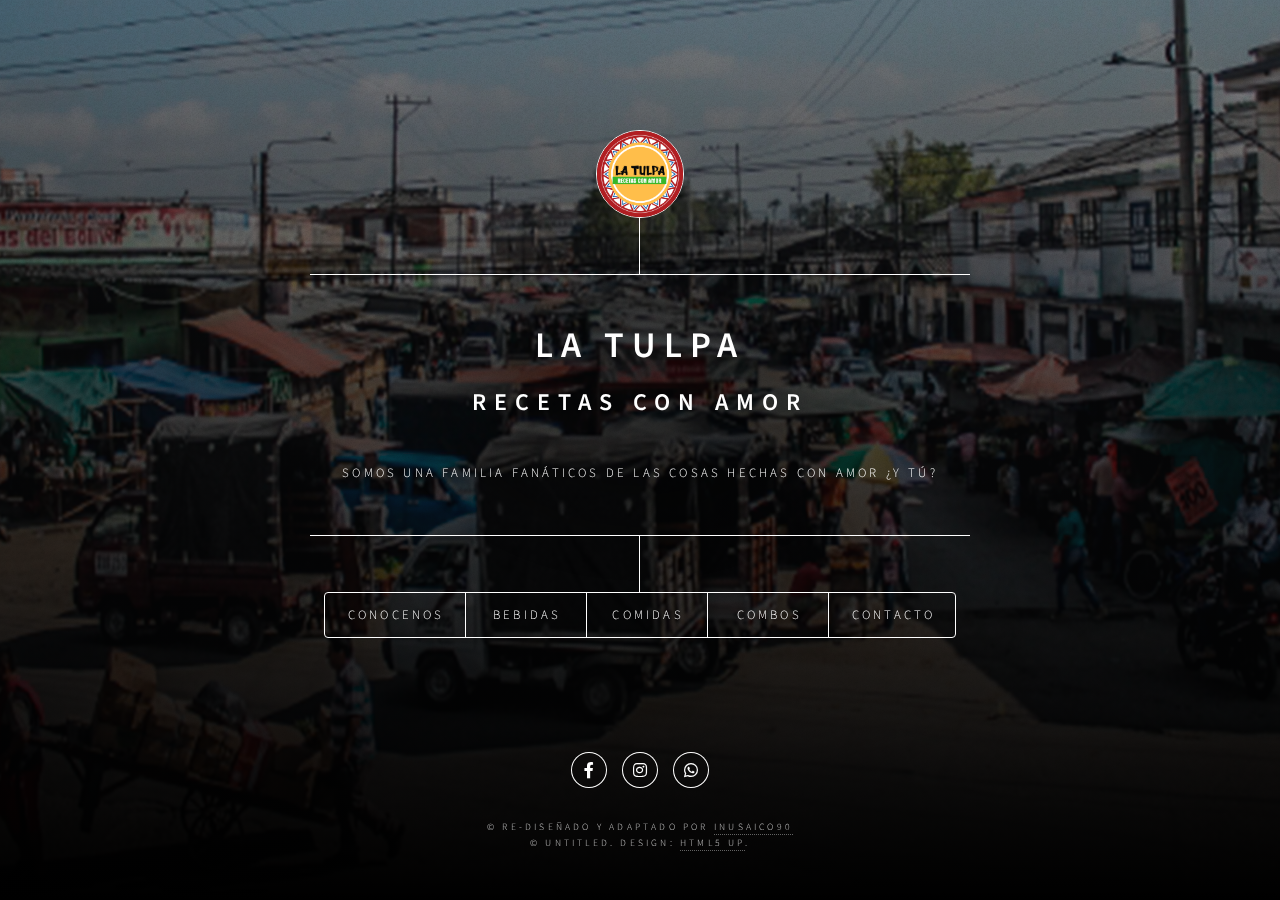
==== commit 4f66a8ee: "Diseño pre final" ====
--- a/index.html
+++ b/index.html
@@ -6,7 +6,7 @@
 -->
 <html>
 <head>
-    <title>Cor</title>
+    <title>LaTulpa</title>
     <meta charset="utf-8" />
     <meta name="viewport" content="width=device-width, initial-scale=1, user-scalable=no" />
     <link rel="stylesheet" href="assets/css/main.css" />
@@ -18,7 +18,7 @@
         <!-- Header -->
         <header id="header">
             <div class="logo">
-                <img src="images/logo.png" alt="Logo Tulpa" style="height:100%; width:100%;"/>
+                <img src="images/logo.png" alt="Logo Tulpa" style="height:100%; width:100%;" />
             </div>
             <div class="content">
                 <div class="inner">
@@ -26,16 +26,16 @@
                     <h2>Recetas con amor</h2>
                     <p>
                         <br />
-                        escribir algo más de labia, enfoque y demás pero corto.
+                        Somos una familia fanáticos de las cosas hechas con amor ¿Y tú?
                     </p>
                 </div>
             </div>
             <nav>
                 <ul>
                     <li><a href="#conocenos">Conocenos</a></li>
-                    <li><a href="#productores">Bebidas</a></li>
-                    <li><a href="#transportadores">Comidas</a></li>
-                    <li><a href="#comerciantes">Combos</a></li>
+                    <li><a href="#bebidas">Bebidas</a></li>
+                    <li><a href="#comidas">Comidas</a></li>
+                    <li><a href="#combos">Combos</a></li>
                     <li><a href="#contact">Contacto</a></li>
                     <!--<li><a href="#elements">Elements</a></li>-->
                 </ul>
@@ -46,39 +46,117 @@
             <!--Conocenos-->
             <article id="conocenos">
                 <h2 class="major">Conocenos</h2>
-                <span class="image main"><img src="images/pic01.jpg" alt="" /></span>
-                <p>Información basé referente al tema así como quienes prestan el servicio</p>
-                <p>más labia pero no tanta como la que ella me hecho cuando me dijo que me amaba y no era verdad</p>
-            </article>
-            <!-- Productores -->
-            <article id="productores">
-                <h2 class="major">Pequeños Productores</h2>
-                <span class="image main"><img src="images/pic01.jpg" alt="" /></span>
-                <p>Información basé referente al tema así como quienes prestan el servicio</p>
-                <p>más labia pero no tanta como la que ella me hecho cuando me dijo que me amaba y no era verdad</p>
-            </article>
-            <!-- Transportadores -->
-            <article id="transportadores">
-                <h2 class="major">Transportadores</h2>
-                <span class="image main"><img src="images/pic02.jpg" alt="" /></span>
-                <p>Información basé referente al tema así como quienes prestan el servicio</p>
-                <p>Nullam et orci eu lorem consequat tincidunt vivamus et sagittis libero. Mauris aliquet magna magna sed nunc rhoncus pharetra. Pellentesque condimentum sem. In efficitur ligula tate urna. Maecenas laoreet massa vel lacinia pellentesque lorem ipsum dolor. Nullam et orci eu lorem consequat tincidunt. Vivamus et sagittis libero. Mauris aliquet magna magna sed nunc rhoncus amet feugiat tempus.</p>
-            </article>
-            <!--Comerciantes -->
-            <article id="comerciantes">
-                <h2 class="major">Comerciantes</h2>
-                <span class="image main"><img src="images/pic03.jpg" alt="" /></span>
-                <p>Información basé referente al tema así como quienes prestan el servicio</p>
-                <p>Lorem ipsum dolor sit amet, consectetur et adipiscing elit. Praesent eleifend dignissim arcu, at eleifend sapien imperdiet ac. Aliquam erat volutpat. Praesent urna nisi, fringila lorem et vehicula lacinia quam. Integer sollicitudin mauris nec lorem luctus ultrices. Aliquam libero et malesuada fames ac ante ipsum primis in faucibus. Cras viverra ligula sit amet ex mollis mattis lorem ipsum dolor sit amet.</p>
-            </article>
-            <!--Distribuidores-->
-            <article id="distribuidores">
-                <h2 class="major">Distribuidores</h2>
-                <span class="image main"><img src="images/pic01.jpg" alt="" /></span>
-                <p>Información basé referente al tema así como quienes prestan el servicio</p>
-                <p>Lorem ipsum dolor sit amet, consectetur et adipiscing elit. Praesent eleifend dignissim arcu, at eleifend sapien imperdiet ac. Aliquam erat volutpat. Praesent urna nisi, fringila lorem et vehicula lacinia quam. Integer sollicitudin mauris nec lorem luctus ultrices. Aliquam libero et malesuada fames ac ante ipsum primis in faucibus. Cras viverra ligula sit amet ex mollis mattis lorem ipsum dolor sit amet.</p>
-            </article>
-
+                <span class="image main"><img src="images/pic01.png" alt="" /></span>
+                <p>Salvemos al mundo de la comida procesada y con aditivos. ¿Te unes?</p>
+                <p>
+                    Como tulpa promovemos los alimentos más orgánicos, más humanos y menos químicos, por eso nos caracterizamos en
+                    crear comida casera, artesanal, limpia y comida familiar para que puedas disfrutar, vivir y amar con un plato o una
+                    bebida que no solo llena el estomago sino también el corazón y el alma.
+                </p>
+                <p align="center">
+                    <a href="#comidas">Conoce nuestro menú de comidas</a><br />
+                    <a href="#bebidas">Conoce nuestro menú de bebidas</a><br />
+                    <a href="#combos">Conoce nuestro menú de combos</a>
+                </p>
+            </article>
+            <!-- Bebidas -->
+            <article id="bebidas">
+                <h2 class="major">Bebidas de paz</h2>
+                <span class="image main"><img src="images/pic03.png" alt="" /></span>
+                <p align="center">ALGO PARA PICAR Y AMAR</p>
+                <div style="margin:0 0 10px 0">
+                    <p align="justify" style="float:left; width:49%;">
+                        SALPICON DE MORA 8Oz<br />MORA CASTILA + MORA SILVESTRE, GUANABA + LECHE CONDENSADA <br /><br />Precio: 4.000 pesos
+                    </p>
+                    <img src="images/SMora.png" alt="Imagen Salpicon de Mora" style="width:51%; float:right;" />
+                </div>
+                <div style="margin:0 0 10px 0">
+                    <img src="images/CMaiz.png" alt="Imagen Champu de Maiz" style="width:51%; float:left;" />
+                    <p align="justify" style="float:right; width:49%;">
+                        CHAMPU DE MAIZ 8Oz<br />MAIZ, PIÑA, LULO, LIMON<br /><br />Precio: 3.000 pesos
+                    </p>
+                </div>
+                <div style="margin:0 0 10px 0">
+                    <img src="images/CCafe.png" alt="Imagen Cerveza sabor café" style="width:51%; float:right;" />
+                    <p align="justify" style="float:left; width:49%;">CERVEZA LA MINGA SABOR CAFÉ 350ml<br />Precio: 6.500 pesos</p>
+                </div>
+                <div style="margin:0 0 10px 0">
+                    <img src="images/CGulupa.png" alt="Imagen Cerveza sabor gulupa" style="width:51%; float:left;" />
+                    <p align="justify" style="float:right; width:49%;">CERVEZA LA MINGA SABOR GULUPA 350ml<br />Precio: 6.500 pesos</p>
+                </div>
+                <div style="margin:0 0 10px 0">
+                    <img src="images/CMora.png" alt="Imagen Cerveza sabor mora" style="width:51%; float:right;" />
+                    <p align="justify" style="float:left; width:49%;">CERVEZA LA MINGA SABOR MORA 350ml<br />Precio: 6.500 pesos</p>
+                </div>
+            </article>
+            <!-- Comidas -->
+            <article id="comidas">
+                <h2 class="major">Comidas con amor</h2>
+                <span class="image main"><img src="images/pic02.png" alt="" /></span>
+                <p align="center">ALGO PARA PICAR Y AMAR</p>
+                <div style="margin:0 0 10px 0">
+                    <img src="images/picada.png" alt="imagen picada" style="width:50%; float:right;" />
+                    <p align="justify" style="float:left; width:49%;">
+                        Picada MiX 700gr<br />Rellena 180gr, Chorizo de Cerdo 100gr, Bofe Ahumado 100gr, 7 Empanada de Pipián,
+                        Papa Criolla 200 gr+ 3 Ajís (Piña, Verdura y Maní)<br />Precio: 12.000 pesos
+                    </p>
+                </div>
+
+                <div style="margin:0 0 10px 0">
+                    <p align="justify" style="float:right; width:49%;">
+                        Rellena 380gr<br />180gr DE RELLENA + 200gr DE PAPA CRIOLLA ASÍ COMO 1 AJI (PIÑA, VERDURAS O MANI)
+                        <br /><br />Precio: 4.000 pesos
+                    </p>
+                    <img src="images/rellena.png" alt="Imagen rellena" style="width:50%;" />
+                </div>
+                <div style="margin:0 0 10px 0">
+                    <img src="images/empanadas.png" alt="Imagen empanadas de pipian" style="width:50%; float:right;" />
+                    <p align="justify" style="float:left; width:49%;">EMPANADAS DE PIPIAN<br />10 UNIDADES + AJI (MANI, PIÑA O VERDURAS)<br /><br />Precio: 3.000 pesos</p>
+                </div>
+            </article>
+            <!--Combos -->
+            <article id="combos">
+                <h2 class="major">Combos</h2>
+                <span class="image main"><img src="images/pic04.png" alt="" /></span>
+                <p align="center">Combos para que el estomago lleno no sea el bolsillo vacio</p>
+
+                <div style="margin:0 0 10px 0">
+                    <img src="images/C01.png" alt="Combo Empandas y Champu" style="width:51%; float:right;" />
+                    <p align="justify" style="float:left; width:49%;">
+                        PARA COMPARTIR 1<br /> 10 EMPANADAS DE PIPIAN + AJI + CHAMPUS<br /><br />Precio: 5000 pesos
+                    </p>
+                </div>
+                <div style="margin:0 0 10px 0">
+                    <img src="images/C02.png" alt="" style="width:51%; float:left;" />
+                    <p align="justify" style="float:right; width:49%;">
+                        PARA COMPARTIR 2<br /> 10 EMPANADAS DE PIPIAN + AJI + SALPICON DE MORA<br /><br />Precio: 6000 pesos
+                    </p>
+                </div>
+                <div style="margin:0 0 10px 0">
+                    <img src="images/C03.png" alt="" style="width:51%; float:right;" />
+                    <p align="justify" style="float:left; width:49%;">
+                        PARA DISFRUTAR 1<br />EMPANADAS DE PIPIAN + RELLENA + CHAMPUS<br /><br />Precio: 9000 pesos
+                    </p>
+                </div>
+                <div style="margin:0 0 10px 0">
+                    <img src="images/C04.png" alt="" style="width:51%; float:left;" />
+                    <p align="justify" style="float:right; width:49%;">PARA DISFRUTAR 2<br />EMPANADAS DE PIPIAN + RELLENA + SALPICON DE MORA <br /><br />Precio: 10000 pesos</p>
+                </div>
+                <div style="margin:0 0 10px 0">
+                    <img src="images/C05.png" alt="" style="width:51%; float:right;" />
+                    <p align="justify" style="float:left; width:49%;">PARA SER FELIZ<br />PICADA + CHAMPUS + SALPICON DE MORA<br /><br />Precio: 16000 pesos</p>
+                </div>
+                <div style="margin:0 0 10px 0">
+                    <img src="images/C06.png" alt="" style="width:51%; float:left;" />
+                    <p align="justify" style="float:left; width:49%;">PARA CHUPAR<br />PICADA + 2 CERVEZAS ARTESANALES <br /><br />Precio: 22000 pesos</p>
+                </div>
+            </article>
+            <!--
+                <div style="margin:0 0 10px 0">
+                <img src="images/" alt="" style="width:51%; float:left;" />
+                <p align="justify" style="float:left; width:49%;"><br />  <br /><br />Precio: pesos</p>
+            </div>
+                -->
             <!-- Contact -->
             <article id="contact">
                 <h2 class="major">Contacto</h2>
@@ -103,7 +181,7 @@
                     </ul>
                 </form>
                 <ul class="icons">
-                    <li><a href="#" class="icon brands fa-facebook-f"><span class="label">Facebook</span></a></li>
+                    <li><a href="https://www.facebook.com/LatulpaCompany/" class="icon brands fa-facebook-f"><span class="label">Facebook</span></a></li>
                     <li><a href="#" class="icon brands fa-instagram"><span class="label">Instagram</span></a></li>
                     <li><a href="https://api.whatsapp.com/send?phone=573215021361" class="icon brands fa-whatsapp"><span class="label">321 502 13 61</span></a></li>
                 </ul>
@@ -112,6 +190,11 @@
 
         <!-- Footer -->
         <footer id="footer">
+            <ul class="icons">
+                <li><a href="https://www.facebook.com/LatulpaCompany/" class="icon brands fa-facebook-f"><span class="label">Facebook</span></a></li>
+                <li><a href="#" class="icon brands fa-instagram"><span class="label">Instagram</span></a></li>
+                <li><a href="https://api.whatsapp.com/send?phone=573215021361" class="icon brands fa-whatsapp"><span class="label">321 502 13 61</span></a></li>
+            </ul>
             <p class="copyright">&copy; Re-Diseñado y adaptado por <a href="mailto:erneyjj@hotmail.es?subject=GaleriaProyect">inusaico90</a></li></p>
             <p class="copyright">&copy; Untitled. Design: <a href="https://html5up.net">HTML5 UP</a>.</p>
         </footer>
